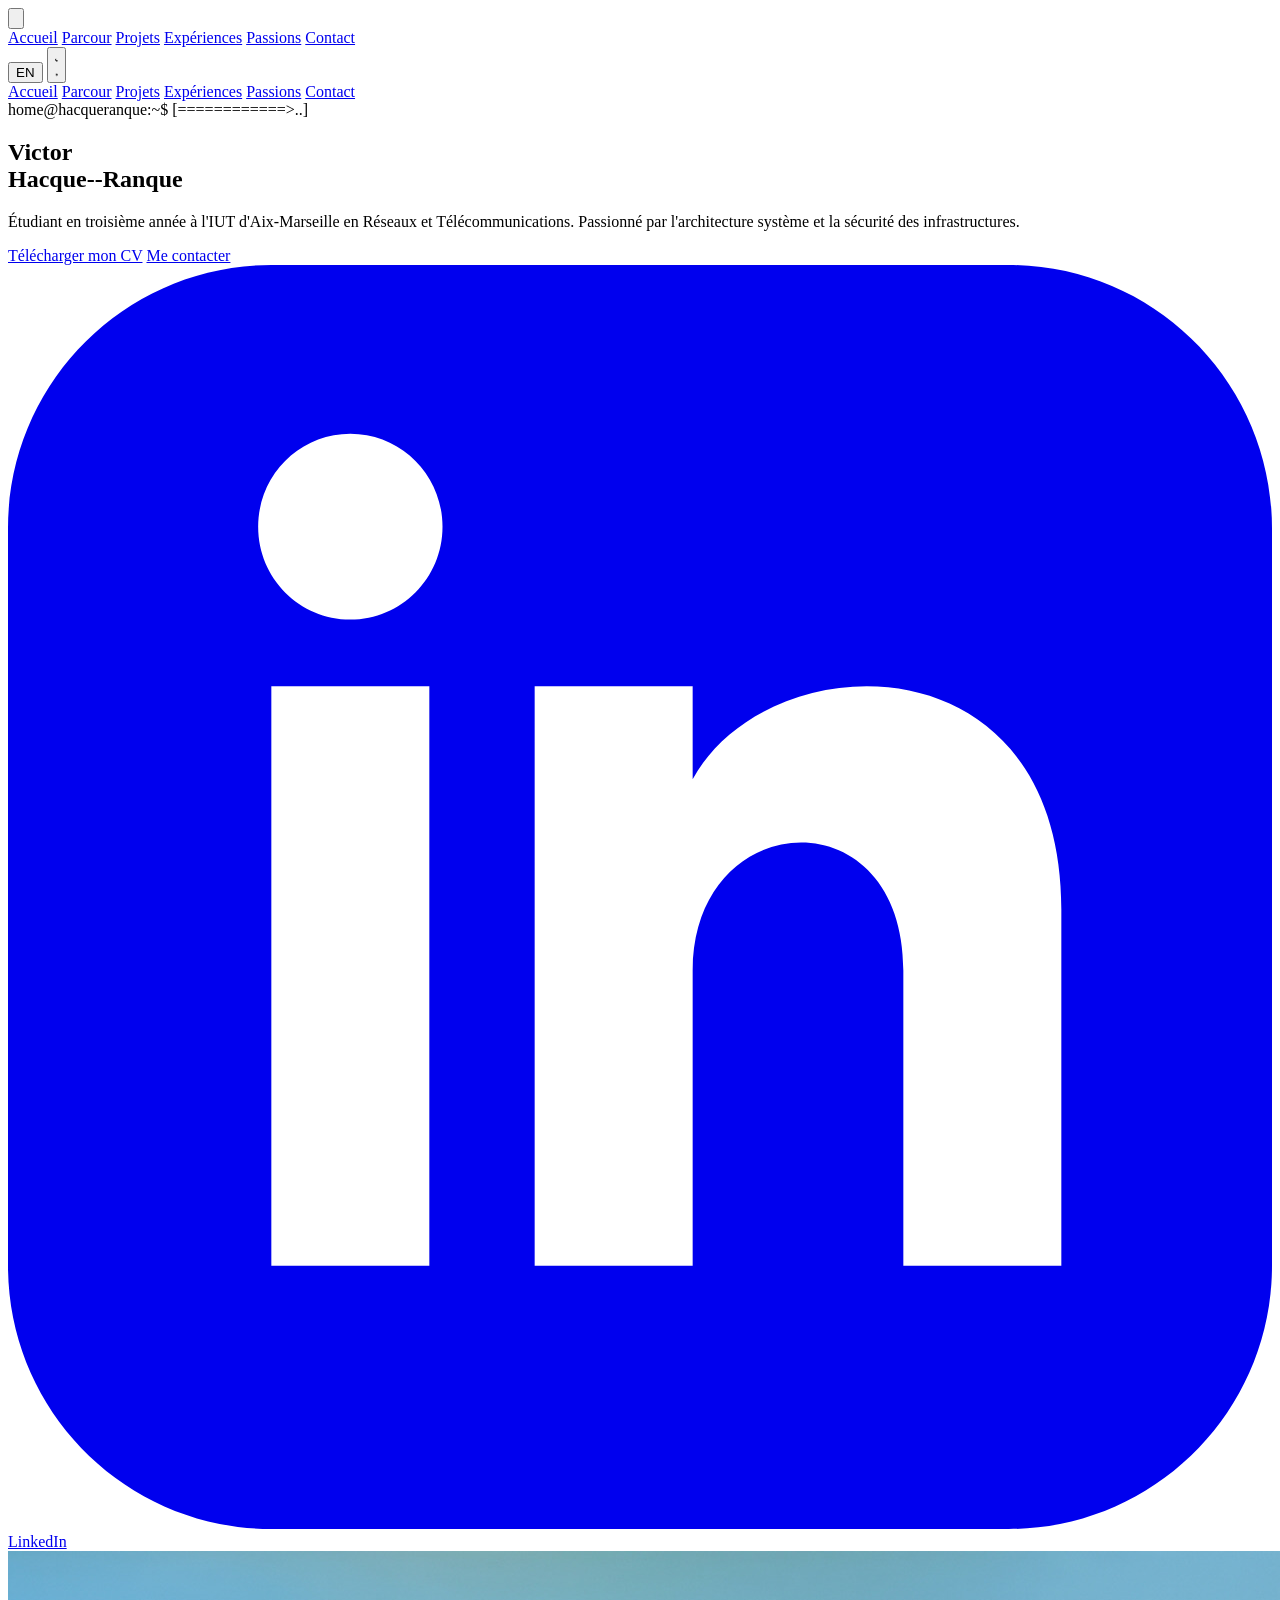
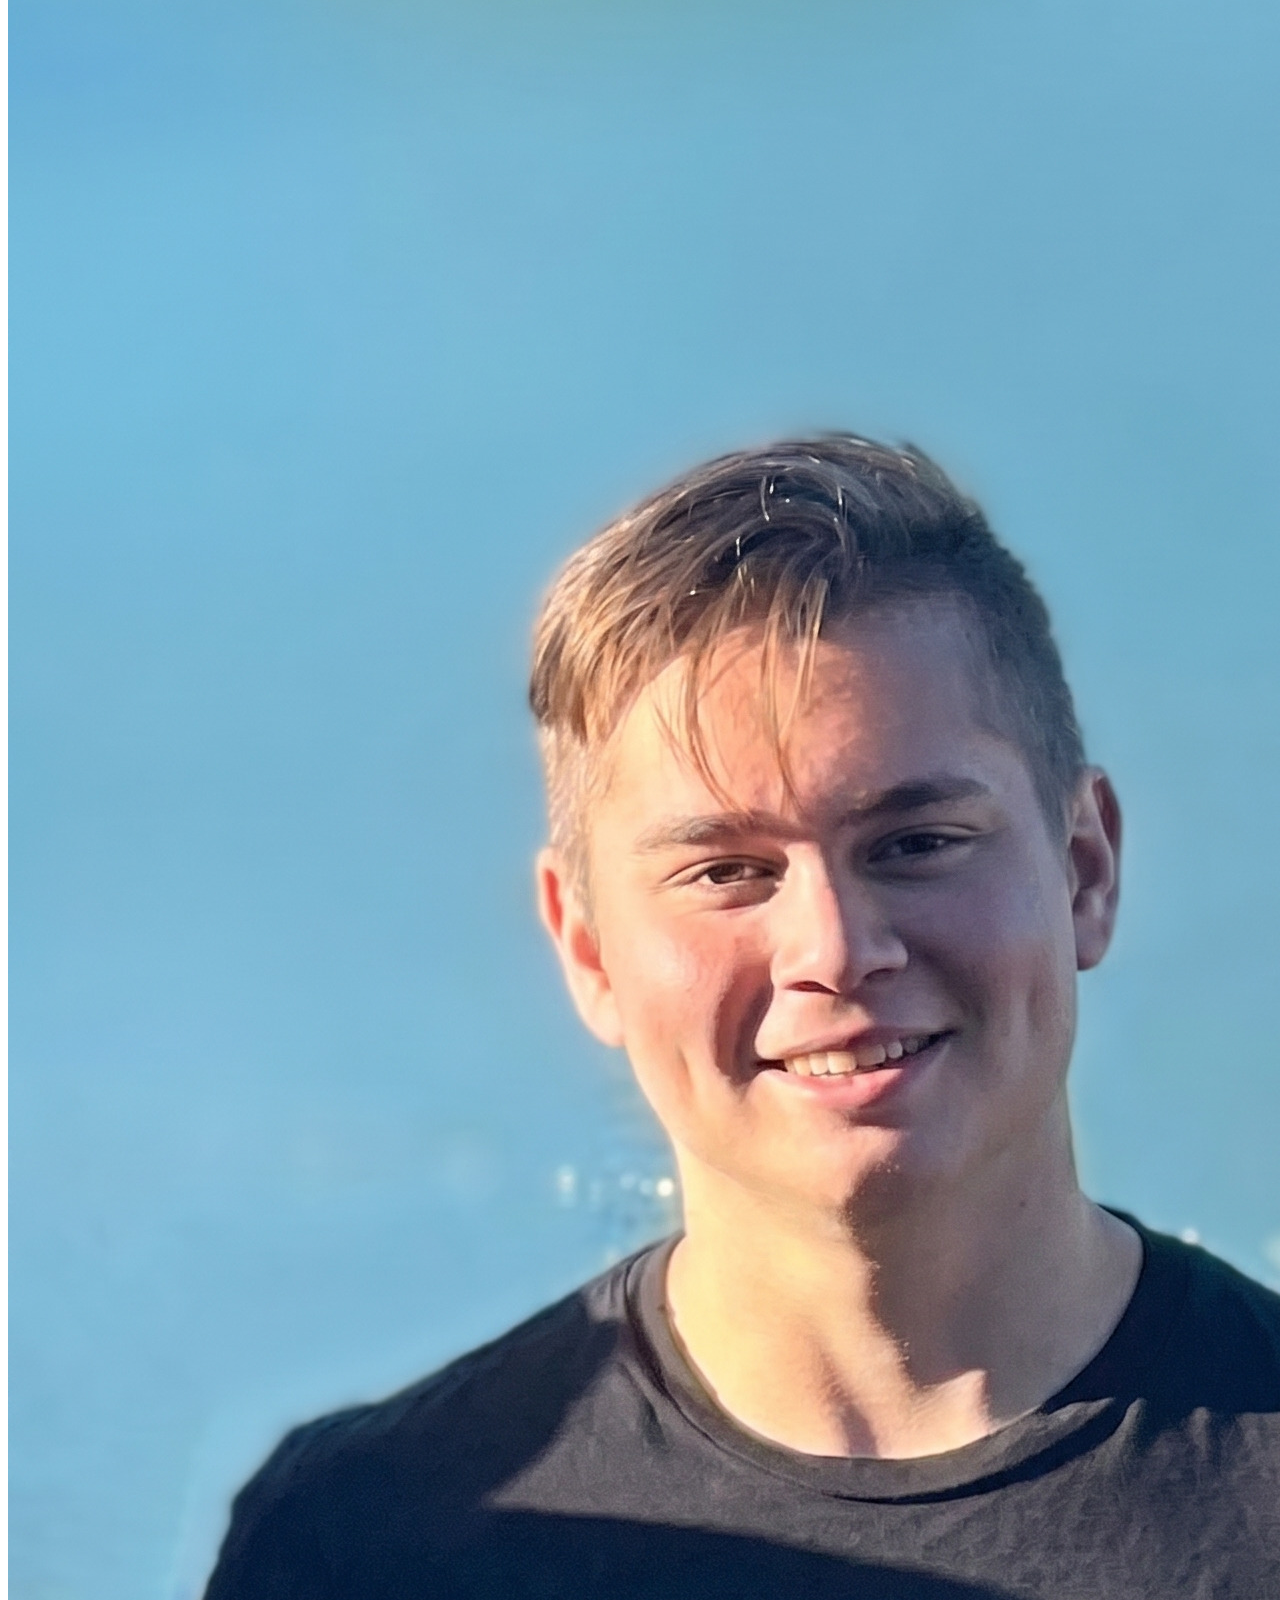
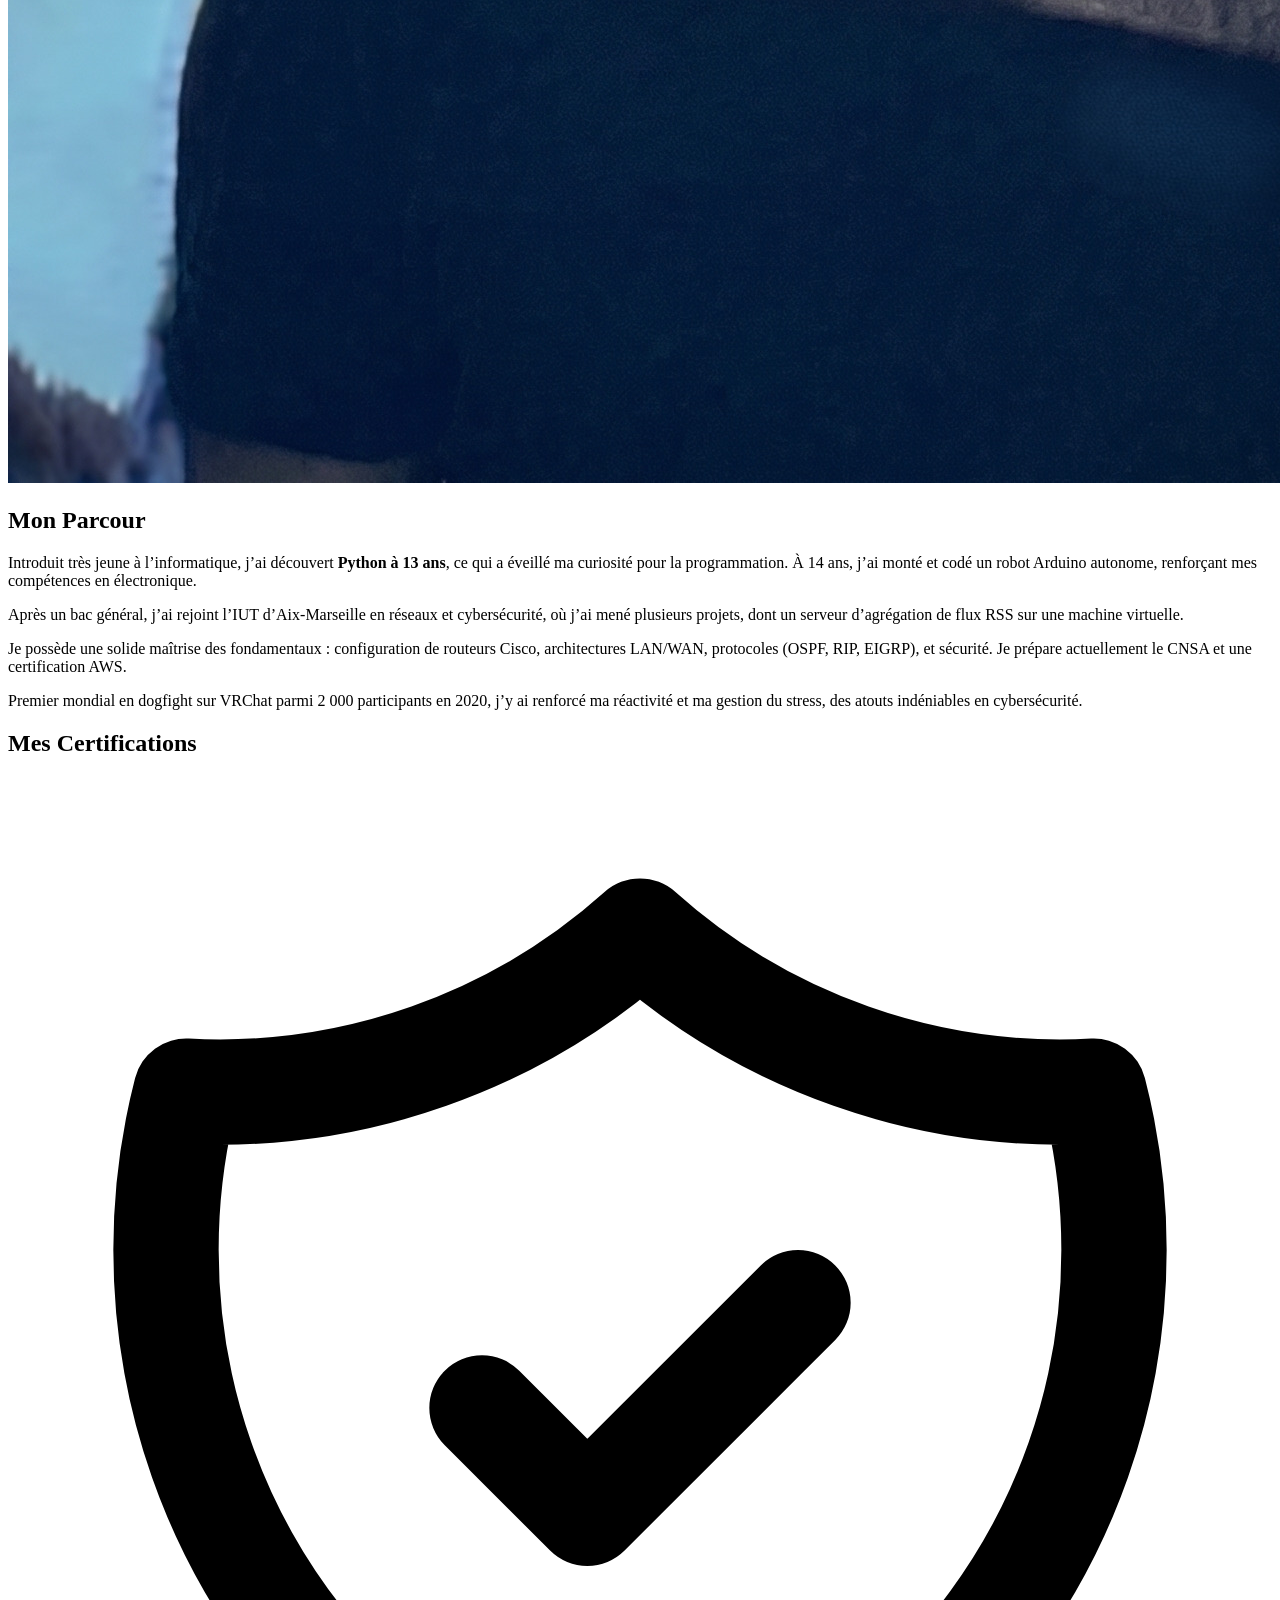
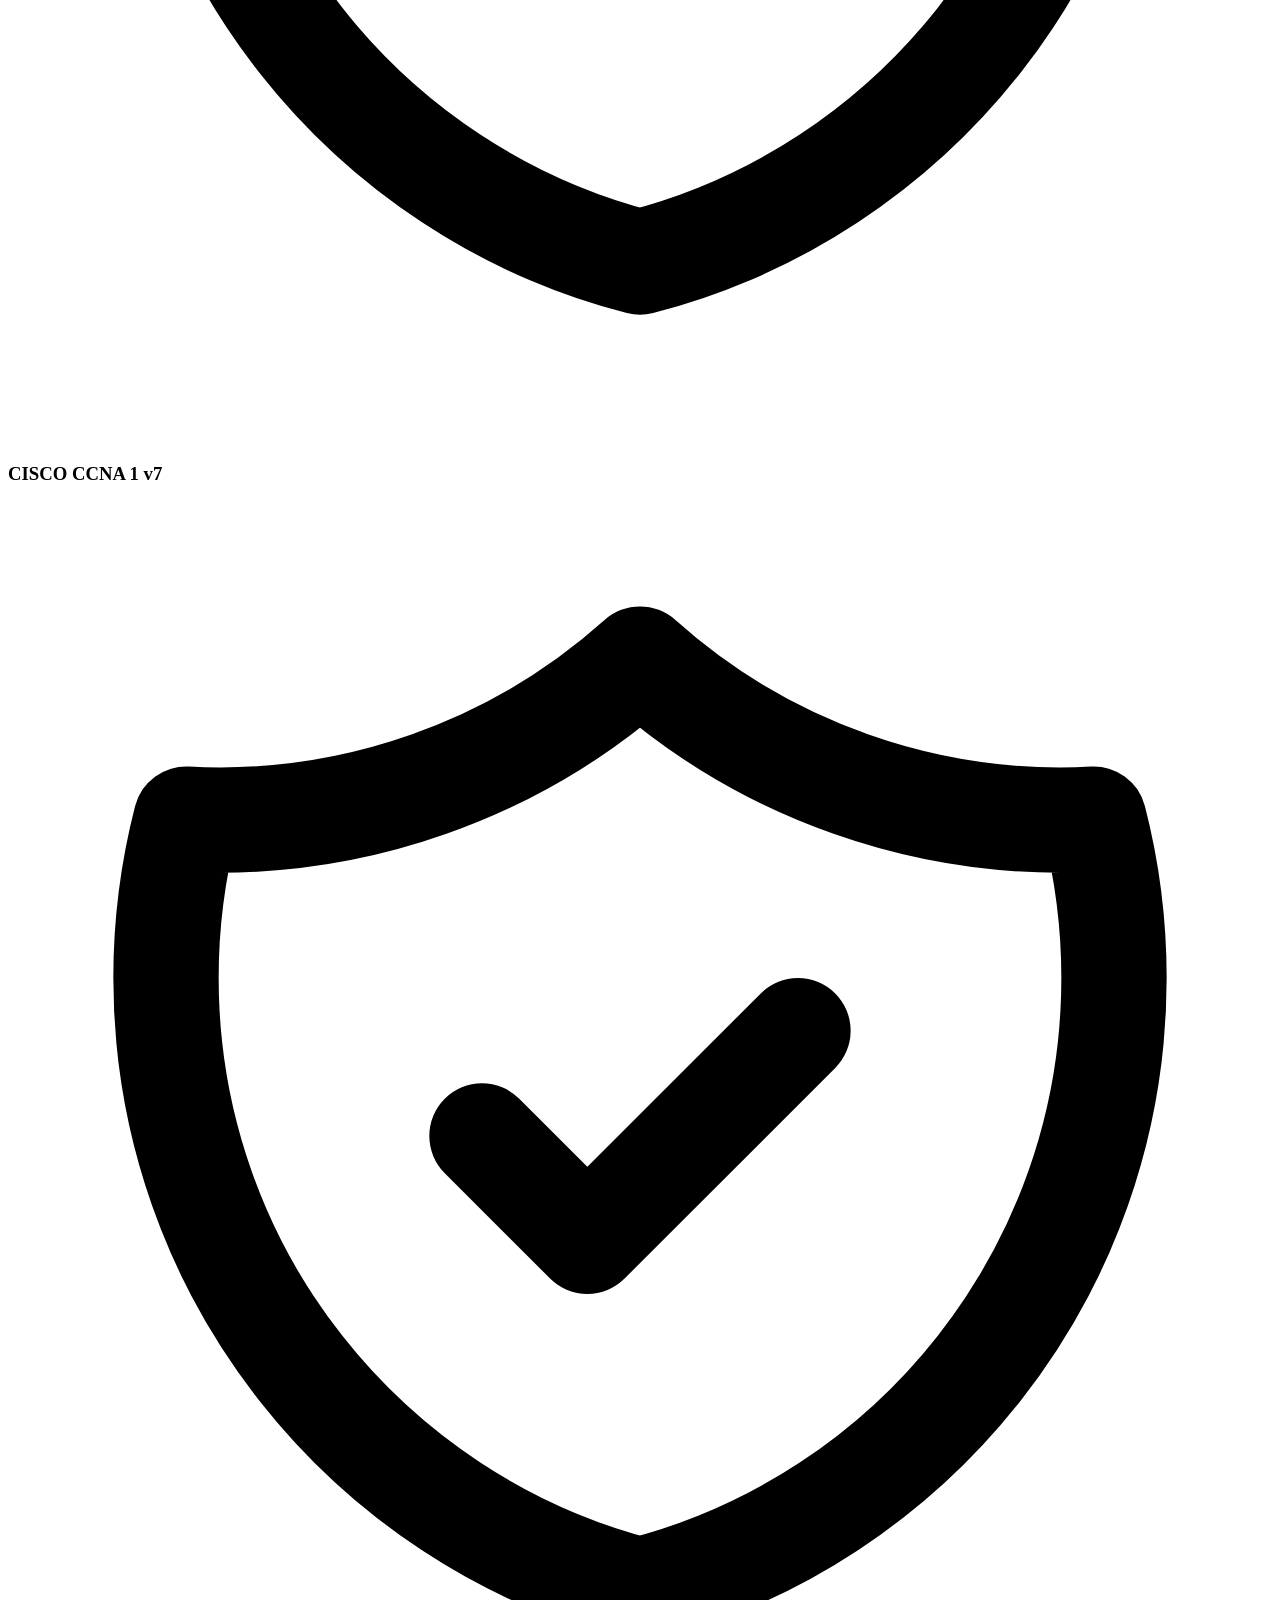
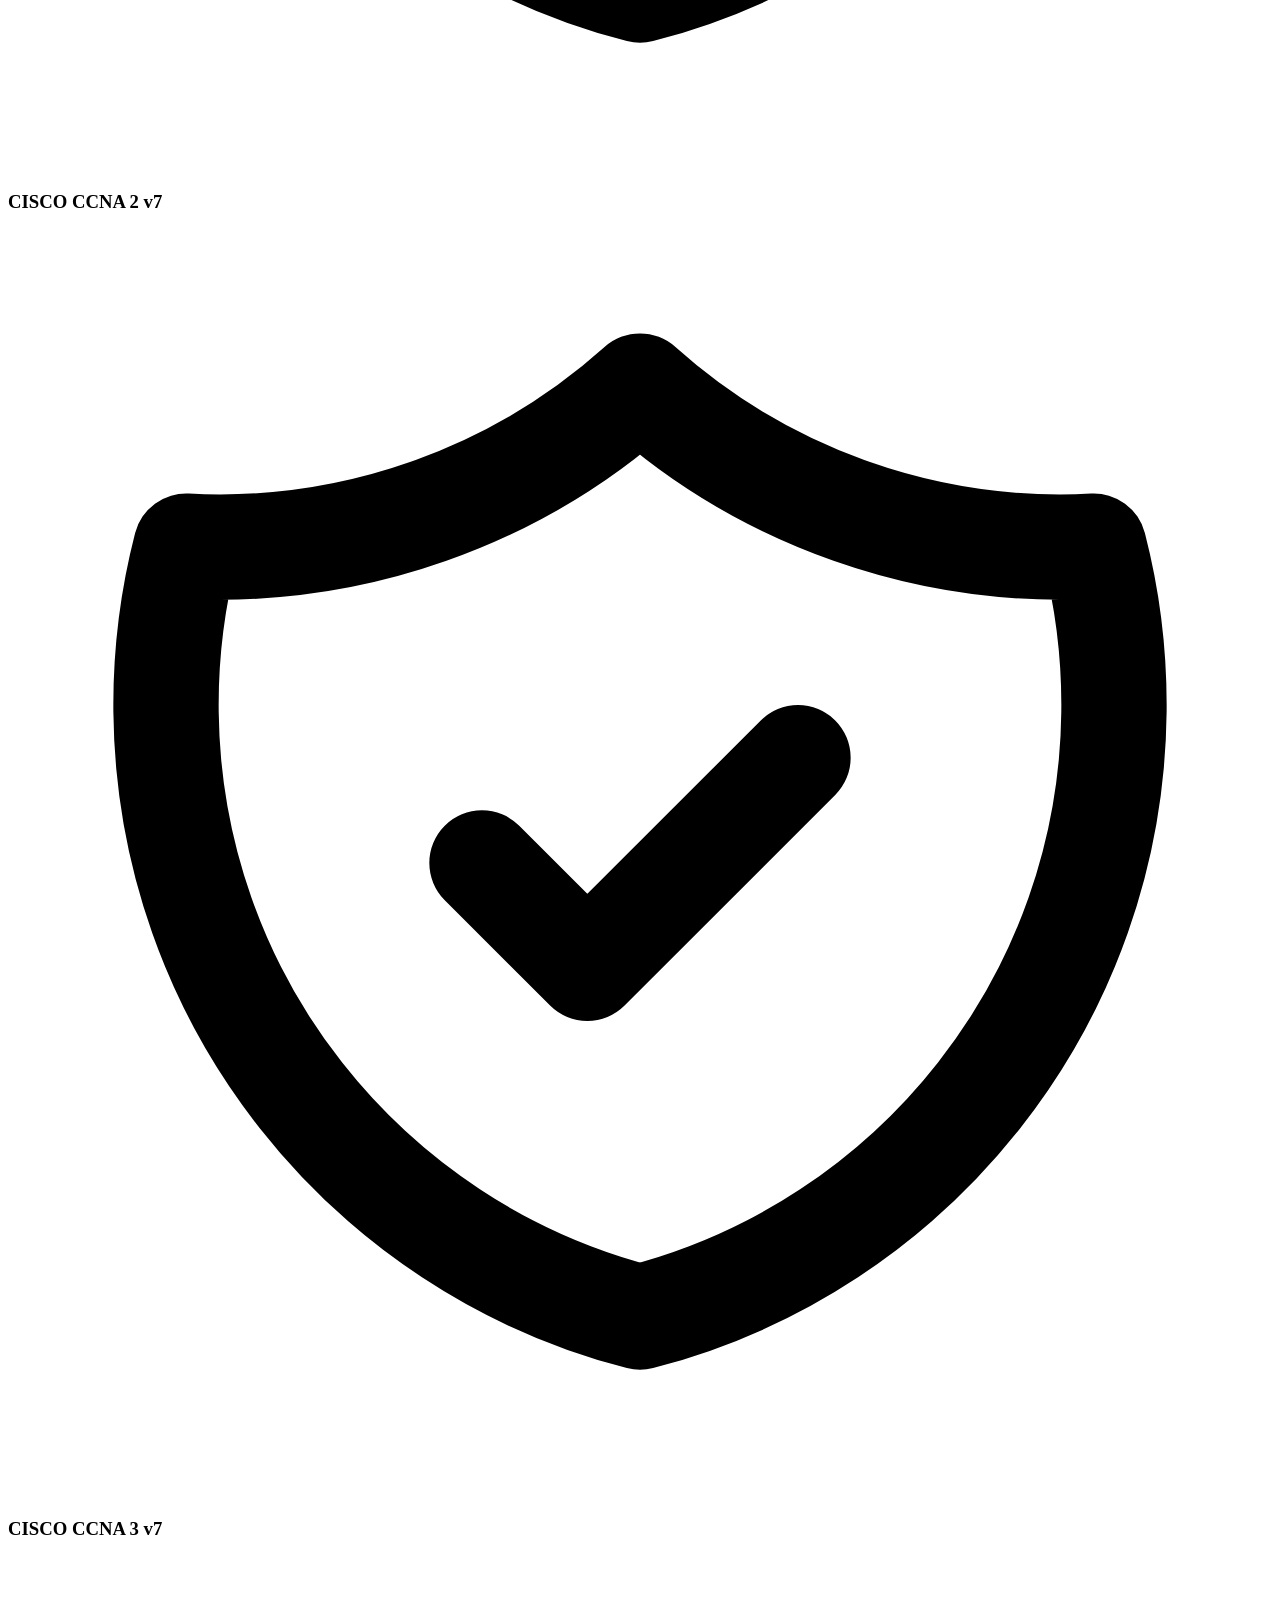
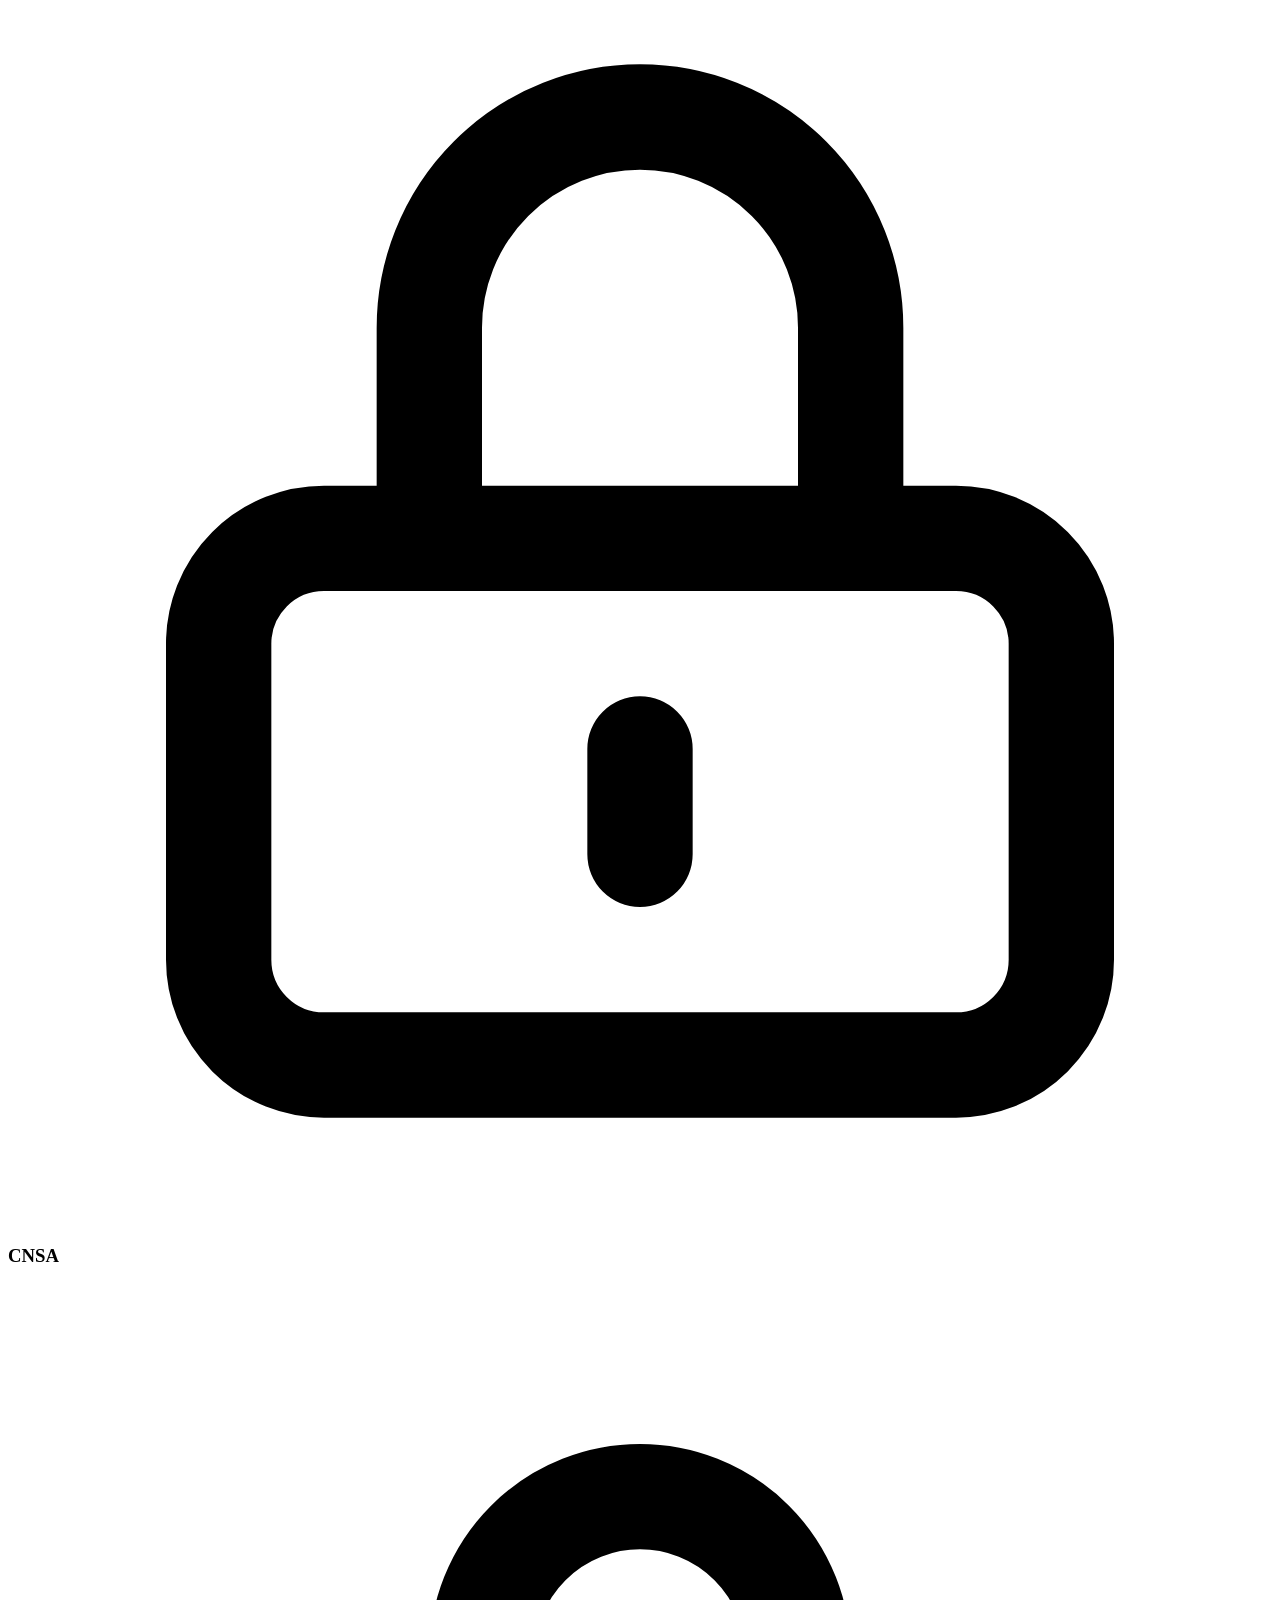
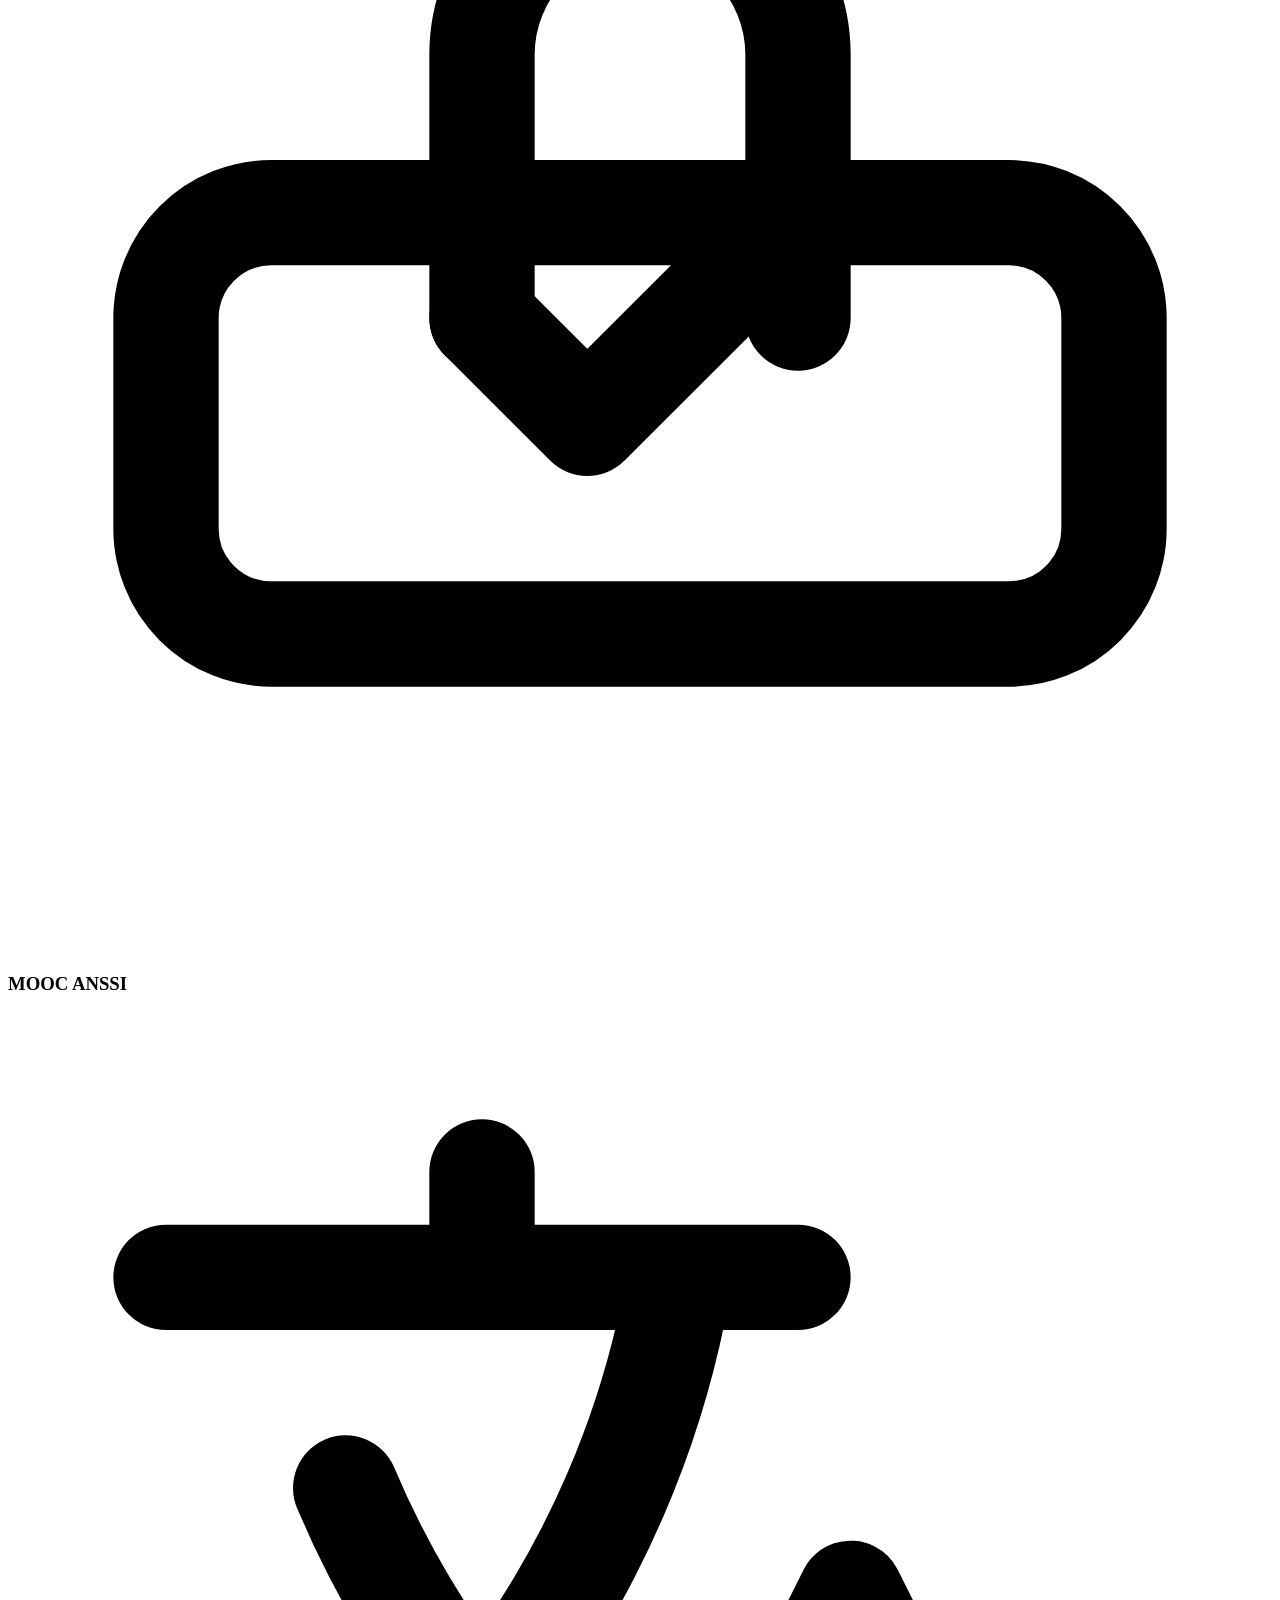
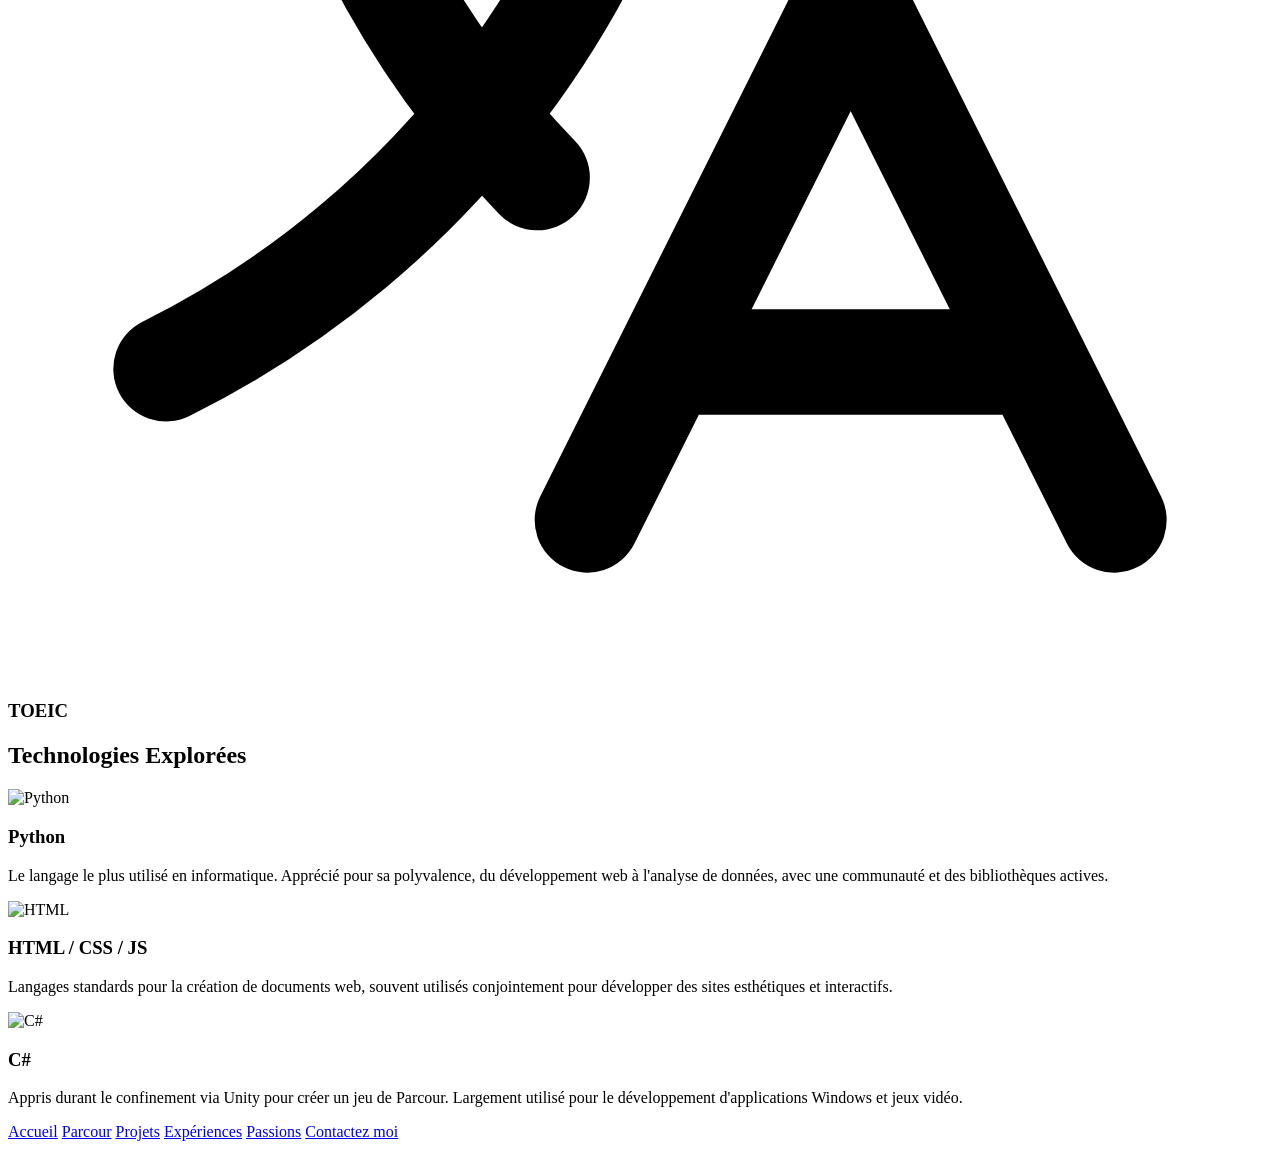
==== index.html @ 722f6f76 "Add files via upload" ====
<!DOCTYPE html>
<html lang="fr" class="dark scroll-smooth">
<head>
    <meta charset="UTF-8">
    <meta name="viewport" content="width=device-width, initial-scale=1.0">
    <title>Accueil | Victor HACQUE--RANQUE</title>
    <script src="https://cdn.tailwindcss.com"></script>
    <script>
        tailwind.config = { darkMode: 'class', theme: { extend: { colors: { brand: { 400: '#60a5fa', 500: '#3b82f6', 600: '#2563eb' } }, animation: { 'fade-in-up': 'fadeInUp 0.8s ease-out forwards' } } } }
    </script>
    <link rel="stylesheet" href="style.css">
</head>
<body class="bg-slate-50 text-slate-900 dark:bg-slate-950 dark:text-slate-50 font-sans antialiased selection:bg-brand-500 selection:text-white transition-colors duration-300 flex flex-col min-h-screen">
    
    <nav class="fixed w-full z-50 bg-white/70 dark:bg-slate-950/70 backdrop-blur-xl border-b border-slate-200 dark:border-slate-800 transition-all duration-300">
        <div class="max-w-7xl mx-auto px-6 h-20 flex justify-between items-center w-full">
            <button id="mobile-menu-btn" class="md:hidden p-2 text-slate-600 dark:text-slate-400 focus:outline-none">
                <svg class="w-6 h-6" fill="none" stroke="currentColor" viewBox="0 0 24 24"><path stroke-linecap="round" stroke-linejoin="round" stroke-width="2" d="M4 6h16M4 12h16M4 18h16"></path></svg>
            </button>
            <div class="hidden md:flex space-x-1">
                <a href="index.html" class="px-4 py-2 rounded-lg bg-brand-50 dark:bg-brand-500/10 text-brand-600 dark:text-brand-400 font-semibold transition-all">Accueil</a>
                <a href="parcour.html" class="px-4 py-2 rounded-lg hover:bg-slate-100 dark:hover:bg-slate-800 font-medium transition-all">Parcour</a>
                <a href="projets.html" class="px-4 py-2 rounded-lg hover:bg-slate-100 dark:hover:bg-slate-800 font-medium transition-all">Projets</a>
                <a href="experiences.html" class="px-4 py-2 rounded-lg hover:bg-slate-100 dark:hover:bg-slate-800 font-medium transition-all">Expériences</a>
                <a href="passions.html" class="px-4 py-2 rounded-lg hover:bg-slate-100 dark:hover:bg-slate-800 font-medium transition-all">Passions</a>
                <a href="contact.html" class="px-4 py-2 rounded-lg hover:bg-slate-100 dark:hover:bg-slate-800 font-medium transition-all">Contact</a>
            </div>
            <div class="flex items-center space-x-3 ml-auto md:ml-0">
                <button id="lang-toggle" class="px-3 py-2.5 rounded-xl bg-slate-100 dark:bg-slate-800 hover:scale-105 transition-transform font-bold text-sm flex items-center">
                    EN
                </button>
                <button id="theme-toggle" class="p-2.5 rounded-xl bg-slate-100 dark:bg-slate-800 hover:scale-105 transition-transform" aria-label="Changer le thème">
                    <svg class="w-5 h-5 dark:hidden" fill="currentColor" viewBox="0 0 20 20"><path d="M17.293 13.293A8 8 0 016.707 2.707a8.001 8.001 0 1010.586 10.586z"></path></svg>
                    <svg class="w-5 h-5 hidden dark:block" fill="currentColor" viewBox="0 0 20 20"><path fill-rule="evenodd" d="M10 2a1 1 0 011 1v1a1 1 0 11-2 0V3a1 1 0 011-1zm4 8a4 4 0 11-8 0 4 4 0 018 0zm-.464 4.95l.707.707a1 1 0 001.414-1.414l-.707-.707a1 1 0 00-1.414 1.414zm2.12-10.607a1 1 0 010 1.414l-.706.707a1 1 0 11-1.414-1.414l.707-.707a1 1 0 011.414 0zM17 11a1 1 0 100-2h-1a1 1 0 100 2h1zm-7 4a1 1 0 011 1v1a1 1 0 11-2 0v-1a1 1 0 011-1zM5.05 6.464A1 1 0 106.465 5.05l-.708-.707a1 1 0 00-1.414 1.414l.707.707zm1.414 8.486l-.707.707a1 1 0 01-1.414-1.414l.707-.707a1 1 0 011.414 1.414zM4 11a1 1 0 100-2H3a1 1 0 000 2h1z" clip-rule="evenodd"></path></svg>
                </button>
            </div>
        </div>
        <div id="mobile-menu" class="hidden md:hidden absolute top-20 left-0 w-full bg-white/95 dark:bg-slate-950/95 backdrop-blur-xl border-b border-slate-200 dark:border-slate-800 shadow-xl">
            <div class="flex flex-col items-center py-6 space-y-4">
                <a href="index.html" class="px-4 py-2 rounded-lg bg-brand-50 dark:bg-brand-500/10 text-brand-600 dark:text-brand-400 font-semibold transition-all w-3/4 text-center">Accueil</a>
                <a href="parcour.html" class="px-4 py-2 rounded-lg hover:bg-slate-100 dark:hover:bg-slate-800 font-medium transition-all w-3/4 text-center">Parcour</a>
                <a href="projets.html" class="px-4 py-2 rounded-lg hover:bg-slate-100 dark:hover:bg-slate-800 font-medium transition-all w-3/4 text-center">Projets</a>
                <a href="experiences.html" class="px-4 py-2 rounded-lg hover:bg-slate-100 dark:hover:bg-slate-800 font-medium transition-all w-3/4 text-center">Expériences</a>
                <a href="passions.html" class="px-4 py-2 rounded-lg hover:bg-slate-100 dark:hover:bg-slate-800 font-medium transition-all w-3/4 text-center">Passions</a>
                <a href="contact.html" class="px-4 py-2 rounded-lg hover:bg-slate-100 dark:hover:bg-slate-800 font-medium transition-all w-3/4 text-center">Contact</a>
            </div>
        </div>
    </nav>

    <main class="flex-grow pt-32 pb-24 px-6 max-w-7xl mx-auto w-full opacity-0 animate-fade-in-up">
        <section class="grid grid-cols-1 lg:grid-cols-2 gap-16 items-center mb-32">
            <div class="space-y-8">
                <div id="ascii-loader" class="font-mono text-brand-500 font-bold tracking-widest text-lg h-8"></div>
                <h1 class="text-5xl lg:text-7xl font-extrabold tracking-tight leading-tight">
                    Victor <br>
                    <span class="text-transparent bg-clip-text bg-gradient-to-r from-brand-400 to-brand-600">Hacque--Ranque</span>
                </h1>
                <p class="text-xl text-slate-600 dark:text-slate-400 leading-relaxed max-w-lg">
                    Étudiant en troisième année à l'IUT d'Aix-Marseille en Réseaux et Télécommunications. 
                    Passionné par l'architecture système et la sécurité des infrastructures.
                </p>
                <div class="flex flex-wrap gap-4 pt-4">
                    <a href="documents/CV_HACQUE-RANQUE_Victor.pdf" download class="px-8 py-4 rounded-xl bg-brand-600 hover:bg-brand-500 text-white font-bold transition-all shadow-lg shadow-brand-500/30 hover:-translate-y-1">Télécharger mon CV</a>
                    <a href="contact.html" class="px-8 py-4 rounded-xl border-2 border-slate-200 dark:border-slate-800 hover:border-brand-500 dark:hover:border-brand-500 font-bold transition-all hover:-translate-y-1">Me contacter</a>
                    <a href="https://www.linkedin.com/in/victor-hacque-ranque/" target="_blank" class="px-8 py-4 rounded-xl border-2 border-brand-500 bg-brand-50 dark:bg-brand-500/10 text-brand-600 dark:text-brand-400 font-bold transition-all hover:-translate-y-1 flex items-center">
    <svg class="w-5 h-5 mr-2" fill="currentColor" viewBox="0 0 24 24"><path d="M19 0h-14c-2.761 0-5 2.239-5 5v14c0 2.761 2.239 5 5 5h14c2.762 0 5-2.239 5-5v-14c0-2.761-2.238-5-5-5zm-11 19h-3v-11h3v11zm-1.5-12.268c-.966 0-1.75-.79-1.75-1.764s.784-1.764 1.75-1.764 1.75.79 1.75 1.764-.783 1.764-1.75 1.764zm13.5 12.268h-3v-5.604c0-3.368-4-3.113-4 0v5.604h-3v-11h3v1.765c1.396-2.586 7-2.777 7 2.476v6.759z"/></svg>
    LinkedIn
</a>
                </div>
            </div>
            <div class="relative group perspective">
                <div class="absolute inset-0 bg-gradient-to-tr from-brand-500 to-purple-500 rounded-3xl blur-2xl opacity-20 group-hover:opacity-40 transition-opacity duration-500"></div>
                <img src="img/avatar.jpg" alt="Victor Hacque-Ranque" class="relative rounded-3xl object-cover w-full aspect-square shadow-2xl border border-white/10 transform transition-transform duration-700 group-hover:rotate-y-6 group-hover:-rotate-x-6" onerror="this.src='https://images.unsplash.com/photo-1555949963-aa79dcee981c?auto=format&fit=crop&q=80&w=1000'">
            </div>
        </section>

        <section class="mb-32">
            <h2 class="text-3xl font-bold mb-12">Mon Parcour</h2>
            <div class="prose prose-lg dark:prose-invert max-w-none grid grid-cols-1 md:grid-cols-2 gap-x-16 gap-y-8">
                <div class="p-8 rounded-3xl bg-white dark:bg-slate-900 border border-slate-200 dark:border-slate-800 shadow-sm hover:shadow-xl transition-shadow">
                    <p class="mb-4">Introduit très jeune à l’informatique, j’ai découvert <strong>Python à 13 ans</strong>, ce qui 
                        a éveillé ma curiosité pour la programmation. À 14 ans, j’ai monté et codé un robot Arduino autonome, 
                        renforçant mes compétences en électronique.</p>
                    <p>Après un bac général, j’ai rejoint l’IUT d’Aix-Marseille en réseaux et cybersécurité, où j’ai mené 
                        plusieurs projets, dont un serveur d’agrégation de flux RSS sur une machine virtuelle.</p>
                </div>
                <div class="p-8 rounded-3xl bg-white dark:bg-slate-900 border border-slate-200 dark:border-slate-800 shadow-sm hover:shadow-xl transition-shadow">
                    <p class="mb-4">Je possède une solide maîtrise des fondamentaux : configuration de routeurs Cisco, 
                        architectures LAN/WAN, protocoles (OSPF, RIP, EIGRP), et sécurité. Je prépare actuellement 
                        le CNSA et une certification AWS.</p>
                    <p>Premier mondial en dogfight sur VRChat parmi 2 000 participants en 2020, j’y ai renforcé ma 
                        réactivité et ma gestion du stress, des atouts indéniables en cybersécurité.</p>
                </div>
            </div>
        </section>

        <section class="mb-32">
            <h2 class="text-3xl font-bold mb-12">Mes Certifications</h2>
            <div class="grid grid-cols-2 md:grid-cols-3 lg:grid-cols-4 gap-6">
                <div class="group p-6 rounded-3xl bg-white dark:bg-slate-900 border border-slate-200 dark:border-slate-800 shadow-sm hover:shadow-xl hover:border-brand-500/50 transition-all text-center flex flex-col items-center justify-center">
                    <div class="w-14 h-14 rounded-full bg-blue-50 dark:bg-blue-900/20 text-blue-600 flex items-center justify-center mb-4 group-hover:scale-110 transition-transform">
                        <svg class="w-7 h-7" fill="none" stroke="currentColor" viewBox="0 0 24 24"><path stroke-linecap="round" stroke-linejoin="round" stroke-width="2" d="M9 12l2 2 4-4m5.618-4.016A11.955 11.955 0 0112 2.944a11.955 11.955 0 01-8.618 3.04A12.02 12.02 0 003 9c0 5.591 3.824 10.29 9 11.622 5.176-1.332 9-6.03 9-11.622 0-1.042-.133-2.052-.382-3.016z"></path></svg>
                    </div>
                    <h3 class="font-bold text-slate-900 dark:text-white">CISCO CCNA 1 v7</h3>
                </div>

                <div class="group p-6 rounded-3xl bg-white dark:bg-slate-900 border border-slate-200 dark:border-slate-800 shadow-sm hover:shadow-xl hover:border-brand-500/50 transition-all text-center flex flex-col items-center justify-center">
                    <div class="w-14 h-14 rounded-full bg-blue-50 dark:bg-blue-900/20 text-blue-600 flex items-center justify-center mb-4 group-hover:scale-110 transition-transform">
                        <svg class="w-7 h-7" fill="none" stroke="currentColor" viewBox="0 0 24 24"><path stroke-linecap="round" stroke-linejoin="round" stroke-width="2" d="M9 12l2 2 4-4m5.618-4.016A11.955 11.955 0 0112 2.944a11.955 11.955 0 01-8.618 3.04A12.02 12.02 0 003 9c0 5.591 3.824 10.29 9 11.622 5.176-1.332 9-6.03 9-11.622 0-1.042-.133-2.052-.382-3.016z"></path></svg>
                    </div>
                    <h3 class="font-bold text-slate-900 dark:text-white">CISCO CCNA 2 v7</h3>
                </div>

                <div class="group p-6 rounded-3xl bg-white dark:bg-slate-900 border border-slate-200 dark:border-slate-800 shadow-sm hover:shadow-xl hover:border-brand-500/50 transition-all text-center flex flex-col items-center justify-center">
                    <div class="w-14 h-14 rounded-full bg-blue-50 dark:bg-blue-900/20 text-blue-600 flex items-center justify-center mb-4 group-hover:scale-110 transition-transform">
                        <svg class="w-7 h-7" fill="none" stroke="currentColor" viewBox="0 0 24 24"><path stroke-linecap="round" stroke-linejoin="round" stroke-width="2" d="M9 12l2 2 4-4m5.618-4.016A11.955 11.955 0 0112 2.944a11.955 11.955 0 01-8.618 3.04A12.02 12.02 0 003 9c0 5.591 3.824 10.29 9 11.622 5.176-1.332 9-6.03 9-11.622 0-1.042-.133-2.052-.382-3.016z"></path></svg>
                    </div>
                    <h3 class="font-bold text-slate-900 dark:text-white">CISCO CCNA 3 v7</h3>
                </div>

                <div class="group p-6 rounded-3xl bg-white dark:bg-slate-900 border border-slate-200 dark:border-slate-800 shadow-sm hover:shadow-xl hover:border-indigo-500/50 transition-all text-center flex flex-col items-center justify-center">
                    <div class="w-14 h-14 rounded-full bg-indigo-50 dark:bg-indigo-900/20 text-indigo-600 flex items-center justify-center mb-4 group-hover:scale-110 transition-transform">
                        <svg class="w-7 h-7" fill="none" stroke="currentColor" viewBox="0 0 24 24"><path stroke-linecap="round" stroke-linejoin="round" stroke-width="2" d="M12 15v2m-6 4h12a2 2 0 002-2v-6a2 2 0 00-2-2H6a2 2 0 00-2 2v6a2 2 0 002 2zm10-10V7a4 4 0 00-8 0v4h8z"></path></svg>
                    </div>
                    <h3 class="font-bold text-slate-900 dark:text-white">CNSA</h3>
                </div>

                <div class="group p-6 rounded-3xl bg-white dark:bg-slate-900 border border-slate-200 dark:border-slate-800 shadow-sm hover:shadow-xl hover:border-emerald-500/50 transition-all text-center flex flex-col items-center justify-center">
                    <div class="w-14 h-14 rounded-full bg-emerald-50 dark:bg-emerald-900/20 text-emerald-600 flex items-center justify-center mb-4 group-hover:scale-110 transition-transform">
                        <svg class="w-7 h-7" fill="none" stroke="currentColor" viewBox="0 0 24 24"><path stroke-linecap="round" stroke-linejoin="round" stroke-width="2" d="M9 12l2 2 4-4H5a2 2 0 00-2 2v4a2 2 0 002 2h14a2 2 0 002-2v-4a2 2 0 00-2-2h-4l-4 4z"></path><path stroke-linecap="round" stroke-linejoin="round" stroke-width="2" d="M15 12V7a3 3 0 10-6 0v5"></path></svg>
                    </div>
                    <h3 class="font-bold text-slate-900 dark:text-white">MOOC ANSSI</h3>
                </div>

                <div class="group p-6 rounded-3xl bg-white dark:bg-slate-900 border border-slate-200 dark:border-slate-800 shadow-sm hover:shadow-xl hover:border-purple-500/50 transition-all text-center flex flex-col items-center justify-center">
                    <div class="w-14 h-14 rounded-full bg-purple-50 dark:bg-purple-900/20 text-purple-600 flex items-center justify-center mb-4 group-hover:scale-110 transition-transform">
                        <svg class="w-7 h-7" fill="none" stroke="currentColor" viewBox="0 0 24 24"><path stroke-linecap="round" stroke-linejoin="round" stroke-width="2" d="M3 5h12M9 3v2m1.048 9.5A18.022 18.022 0 016.412 9m6.088 9h7M11 21l5-10 5 10M12.751 5C11.783 10.77 8.07 15.61 3 18.129"></path></svg>
                    </div>
                    <h3 class="font-bold text-slate-900 dark:text-white">TOEIC</h3>
                </div>
            </div>
        </section>

        <section>
            <h2 class="text-3xl font-bold mb-12">Technologies Explorées</h2>
            <div class="grid grid-cols-1 md:grid-cols-3 gap-8">
                
                <div class="group p-8 rounded-3xl bg-white dark:bg-slate-900 border border-slate-200 dark:border-slate-800 shadow-sm hover:shadow-xl hover:border-brand-500/50 transition-all cursor-pointer">
                    <div class="w-20 h-20 rounded-2xl bg-slate-100 dark:bg-slate-800 flex items-center justify-center mb-6 group-hover:scale-110 transition-transform mx-auto">
                        <img src="https://cdn.jsdelivr.net/gh/devicons/devicon@latest/icons/python/python-original.svg" alt="Python" class="h-12 w-12 object-contain">
                    </div>
                    <h3 class="text-xl font-bold mb-4 text-center">Python</h3>
                    <p class="text-slate-600 dark:text-slate-400 text-sm leading-relaxed text-center">
                        Le langage le plus utilisé en informatique. Apprécié pour sa polyvalence, du développement 
                        web à l'analyse de données, avec une communauté et des bibliothèques actives.
                    </p>
                </div>

                <div class="group p-8 rounded-3xl bg-white dark:bg-slate-900 border border-slate-200 dark:border-slate-800 shadow-sm hover:shadow-xl hover:border-orange-500/50 transition-all cursor-pointer">
                    <div class="w-20 h-20 rounded-2xl bg-slate-100 dark:bg-slate-800 flex items-center justify-center mb-6 group-hover:scale-110 transition-transform mx-auto">
                        <img src="https://cdn.jsdelivr.net/gh/devicons/devicon@latest/icons/html5/html5-original.svg" alt="HTML" class="h-12 w-12 object-contain">
                    </div>
                    <h3 class="text-xl font-bold mb-4 text-center">HTML / CSS / JS</h3>
                    <p class="text-slate-600 dark:text-slate-400 text-sm leading-relaxed text-center">
                        Langages standards pour la création de documents web, souvent utilisés conjointement 
                        pour développer des sites esthétiques et interactifs.
                    </p>
                </div>

                <div class="group p-8 rounded-3xl bg-white dark:bg-slate-900 border border-slate-200 dark:border-slate-800 shadow-sm hover:shadow-xl hover:border-purple-500/50 transition-all cursor-pointer">
                    <div class="w-20 h-20 rounded-2xl bg-slate-100 dark:bg-slate-800 flex items-center justify-center mb-6 group-hover:scale-110 transition-transform mx-auto">
                        <img src="https://cdn.jsdelivr.net/gh/devicons/devicon@latest/icons/csharp/csharp-original.svg" alt="C#" class="h-12 w-12 object-contain">
                    </div>
                    <h3 class="text-xl font-bold mb-4 text-center">C#</h3>
                    <p class="text-slate-600 dark:text-slate-400 text-sm leading-relaxed text-center">
                        Appris durant le confinement via Unity pour créer un jeu de Parcour. 
                        Largement utilisé pour le développement d'applications Windows et jeux vidéo.
                    </p>
                </div>

            </div>
        </section>
    </main>

    <footer class="mt-auto w-full border-t border-slate-200 dark:border-slate-800 bg-white/50 dark:bg-slate-900/50 backdrop-blur-md py-8">
        <div class="max-w-7xl mx-auto px-4 flex justify-center space-x-6 md:space-x-8">
            <a href="index.html" class="text-xs md:text-sm font-medium text-slate-600 dark:text-slate-400 hover:text-brand-500 transition-colors">Accueil</a>
            <a href="parcour.html" class="text-xs md:text-sm font-medium text-slate-600 dark:text-slate-400 hover:text-brand-500 transition-colors">Parcour</a>
            <a href="projets.html" class="text-xs md:text-sm font-medium text-slate-600 dark:text-slate-400 hover:text-brand-500 transition-colors">Projets</a>
            <a href="experiences.html" class="text-xs md:text-sm font-medium text-slate-600 dark:text-slate-400 hover:text-brand-500 transition-colors">Expériences</a>
            <a href="passions.html" class="text-xs md:text-sm font-medium text-slate-600 dark:text-slate-400 hover:text-brand-500 transition-colors">Passions</a>
            <a href="contact.html" class="text-xs md:text-sm font-medium text-slate-600 dark:text-slate-400 hover:text-brand-500 transition-colors">Contactez moi</a>
        </div>
    </footer>
    <script src="script.js"></script>
</body>
</html>
---- style.css ----
@keyframes fadeInUp {
    from { opacity: 0; transform: translateY(30px); }
    to { opacity: 1; transform: translateY(0); }
}

::-webkit-scrollbar {
    width: 10px;
}

::-webkit-scrollbar-track {
    background: transparent;
}

::-webkit-scrollbar-thumb {
    background: #cbd5e1;
    border-radius: 5px;
}

.dark ::-webkit-scrollbar-thumb {
    background: #334155;
}

.perspective {
    perspective: 1000px;
}

.carousel-indicators span {
    width: 8px;
    height: 8px;
    border-radius: 50%;
    background-color: rgba(255, 255, 255, 0.4);
    cursor: pointer;
    transition: all 0.3s;
}

.carousel-indicators span.active {
    background-color: white;
    transform: scale(1.3);
}
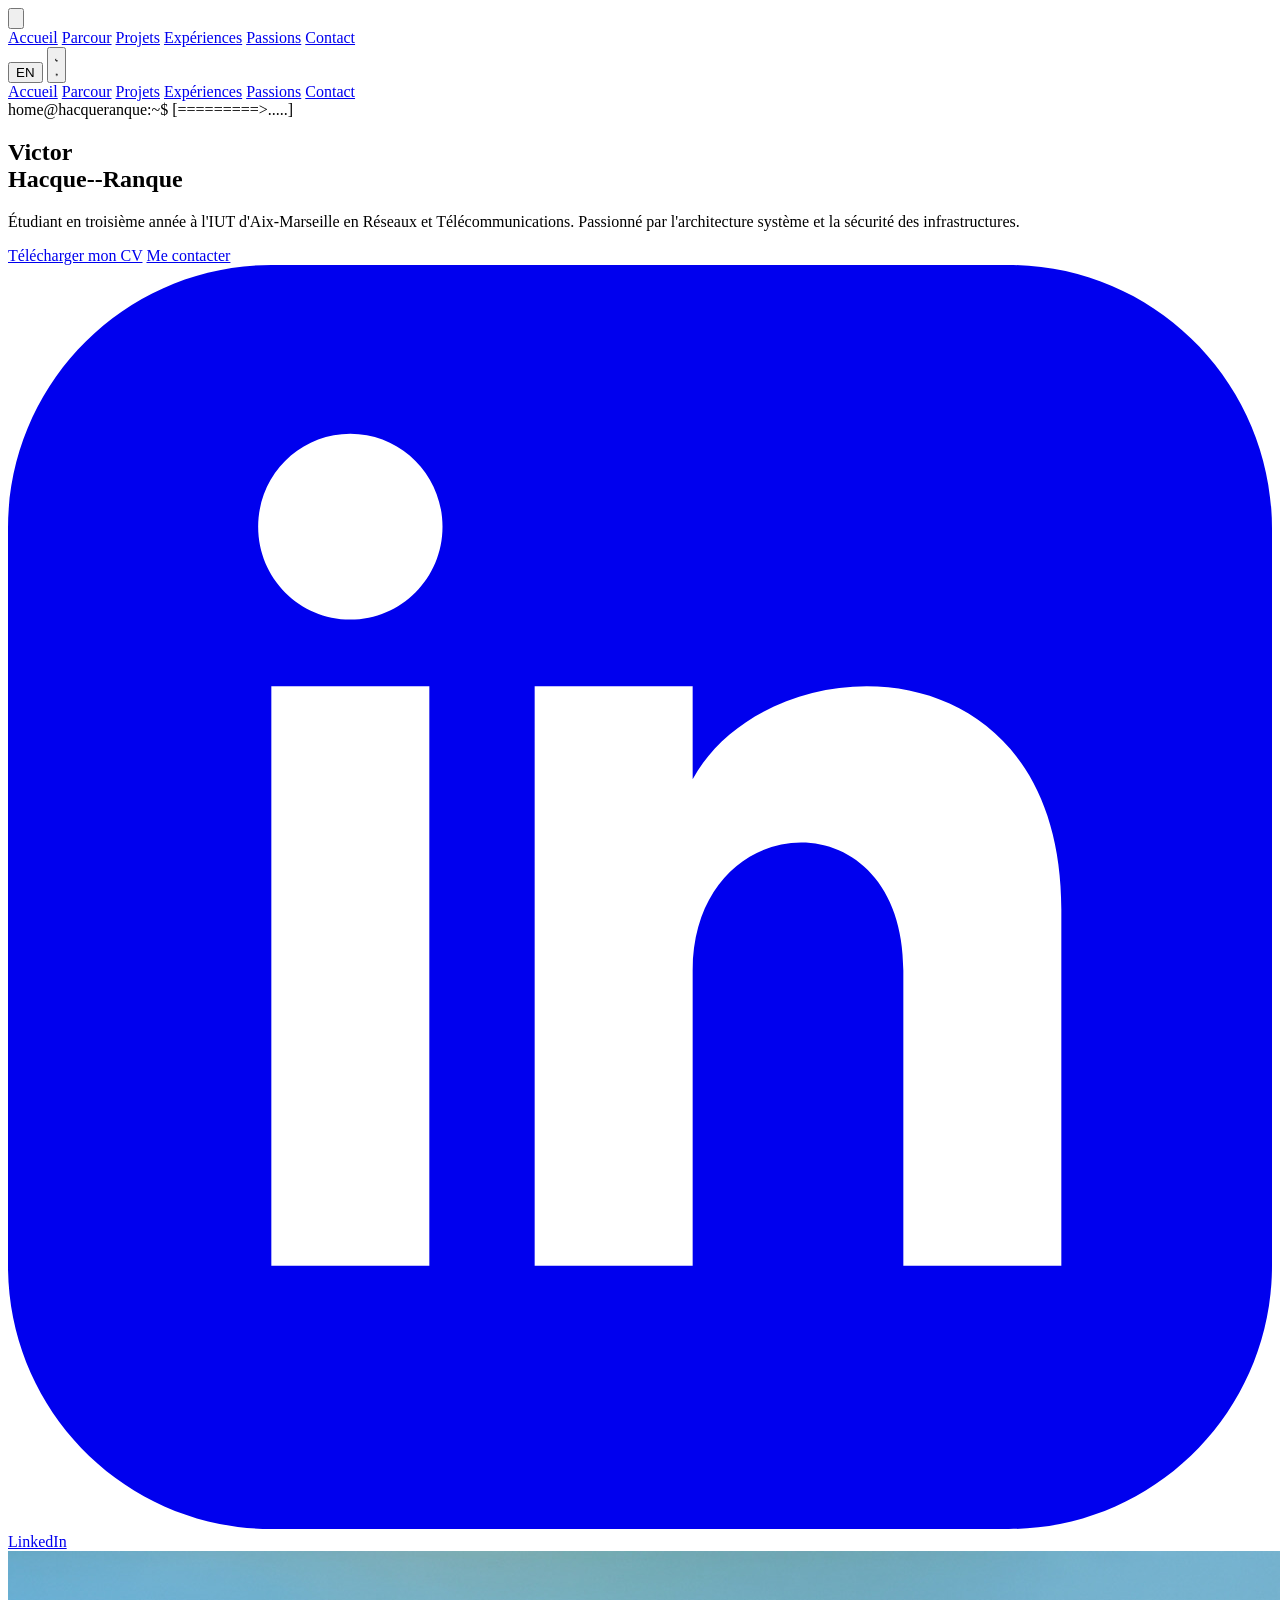
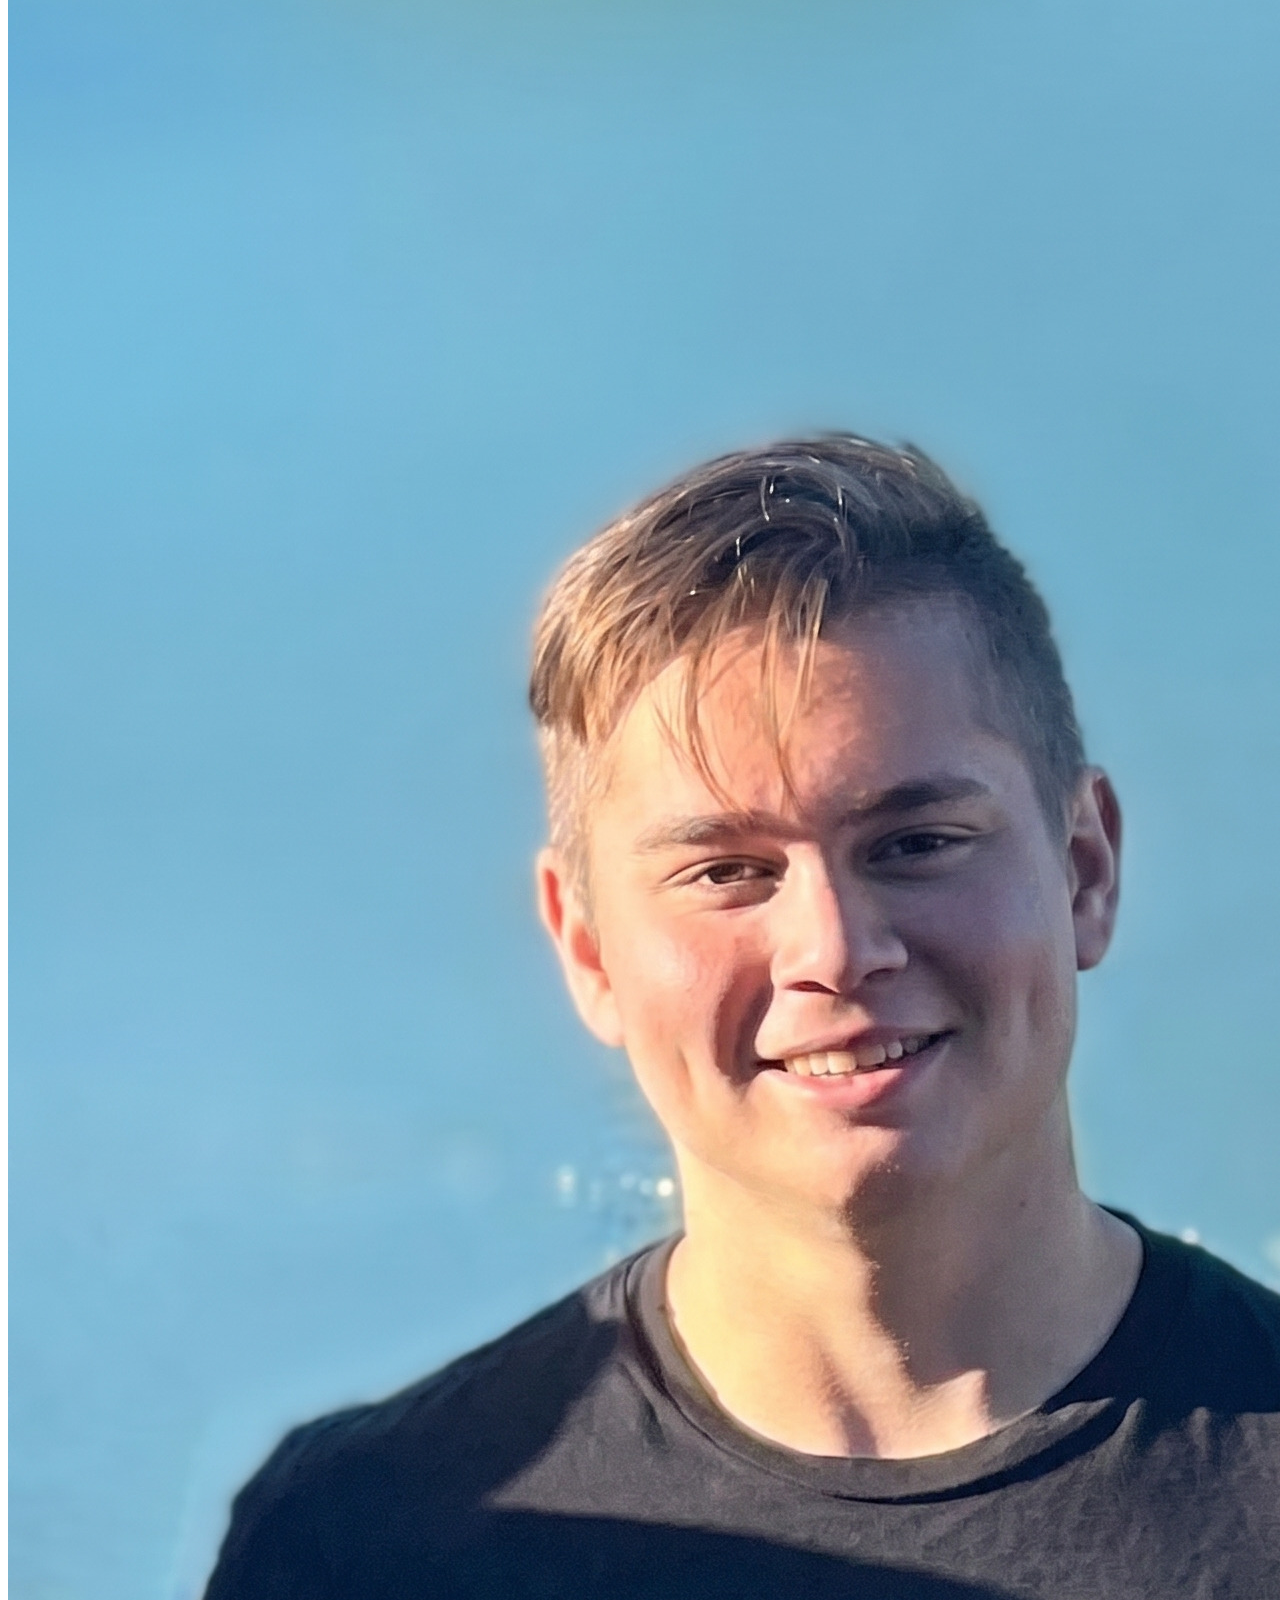
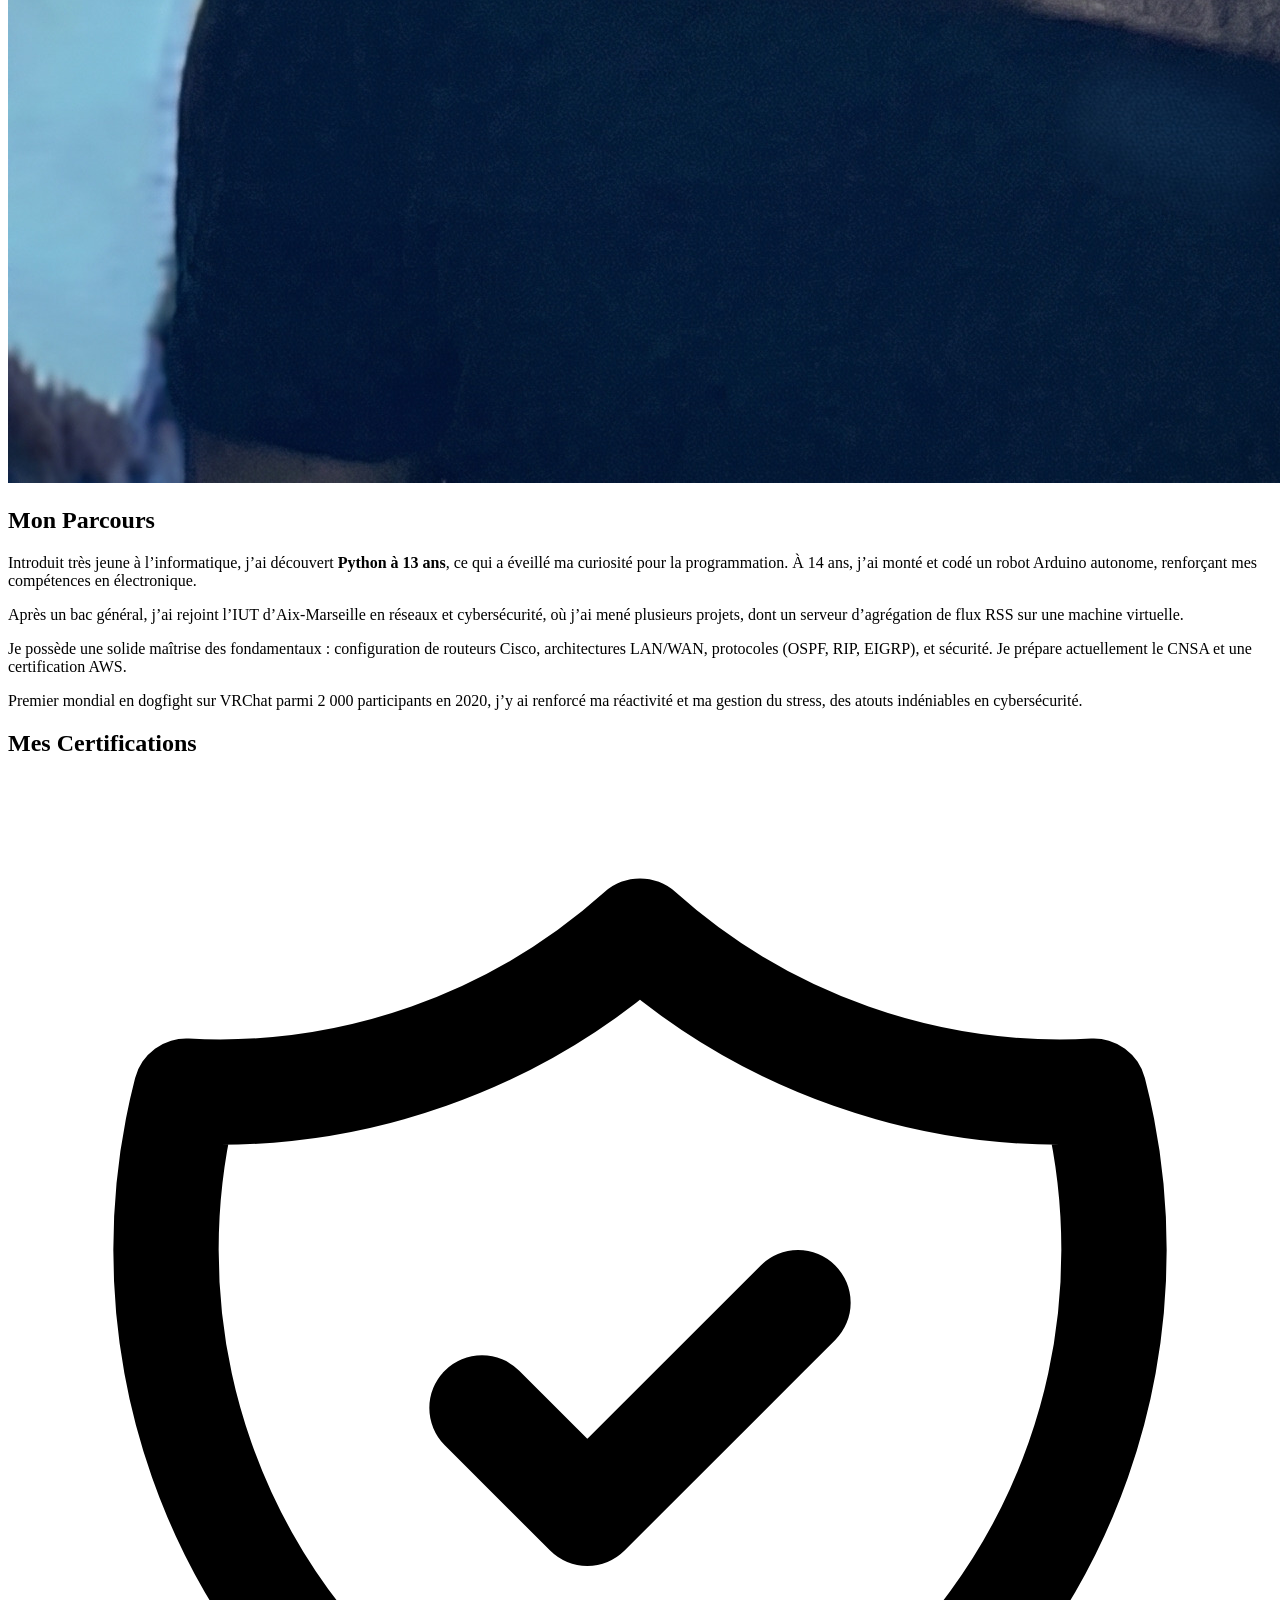
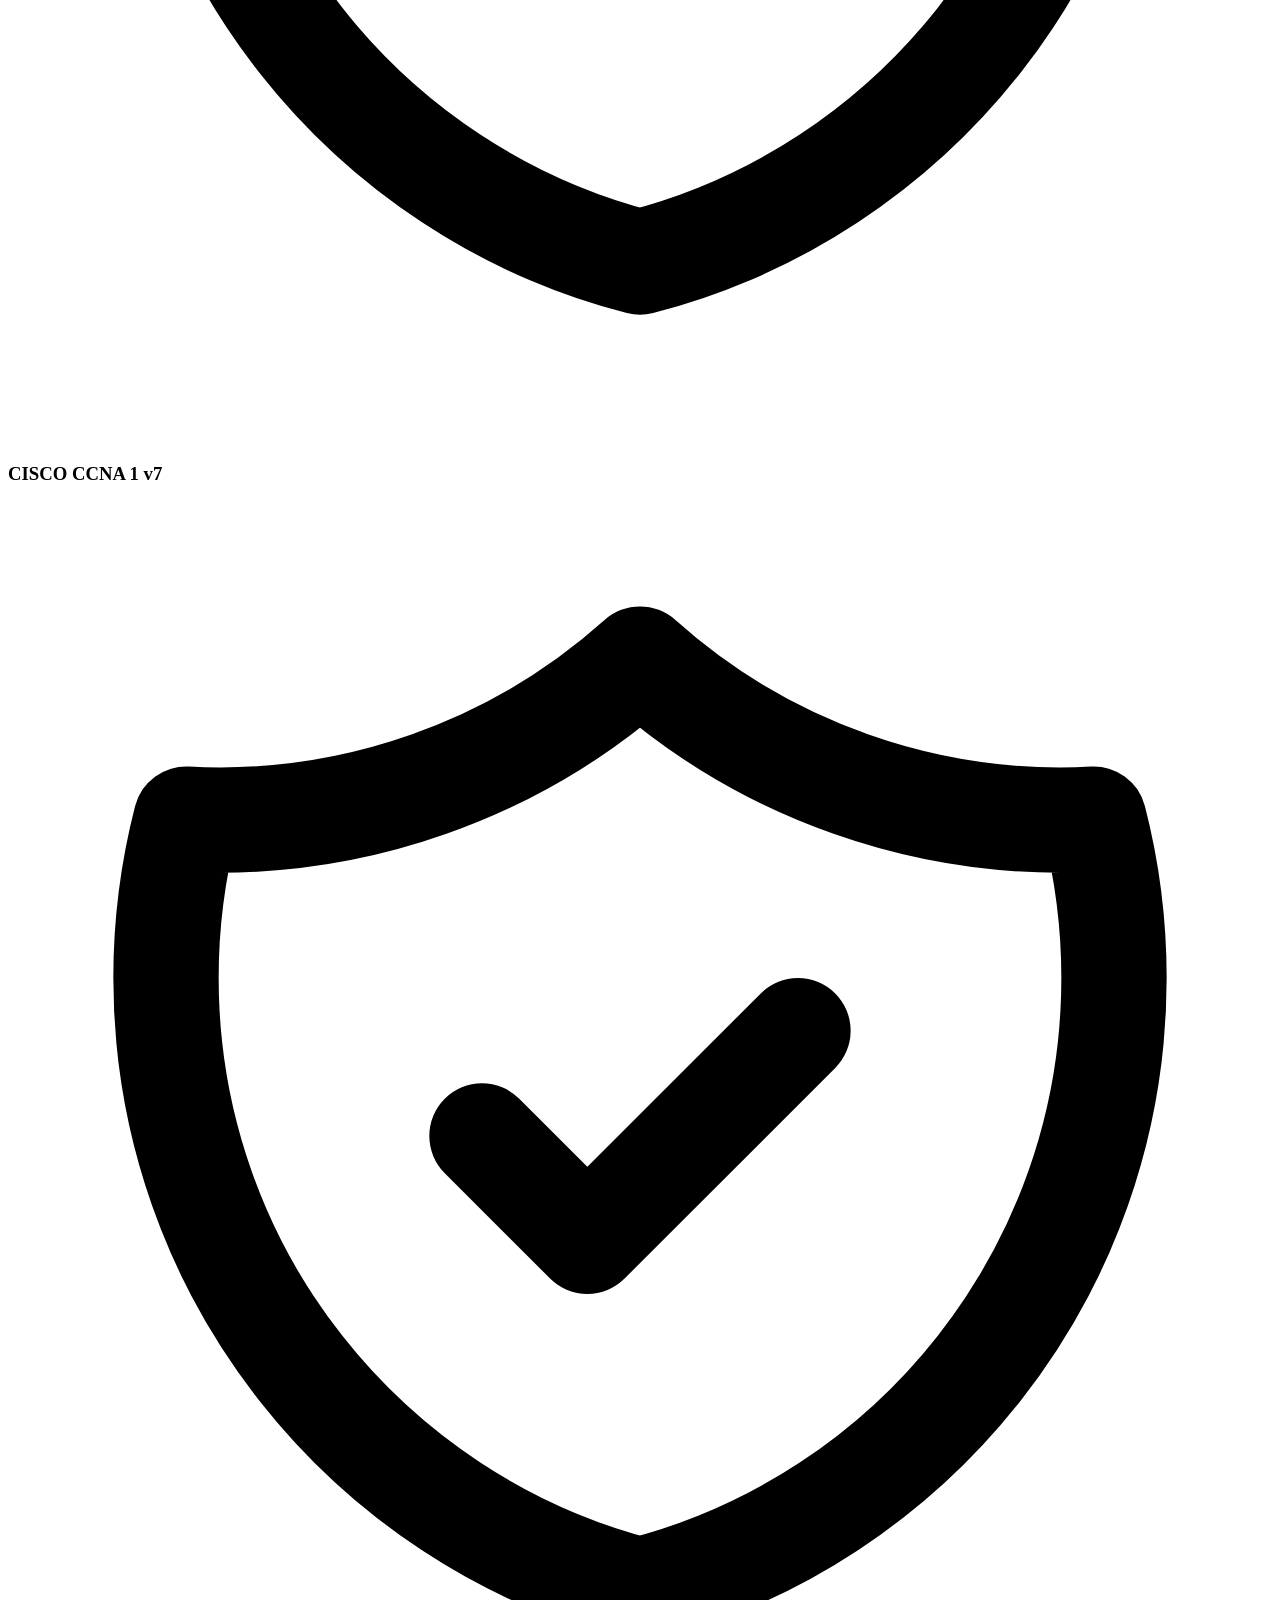
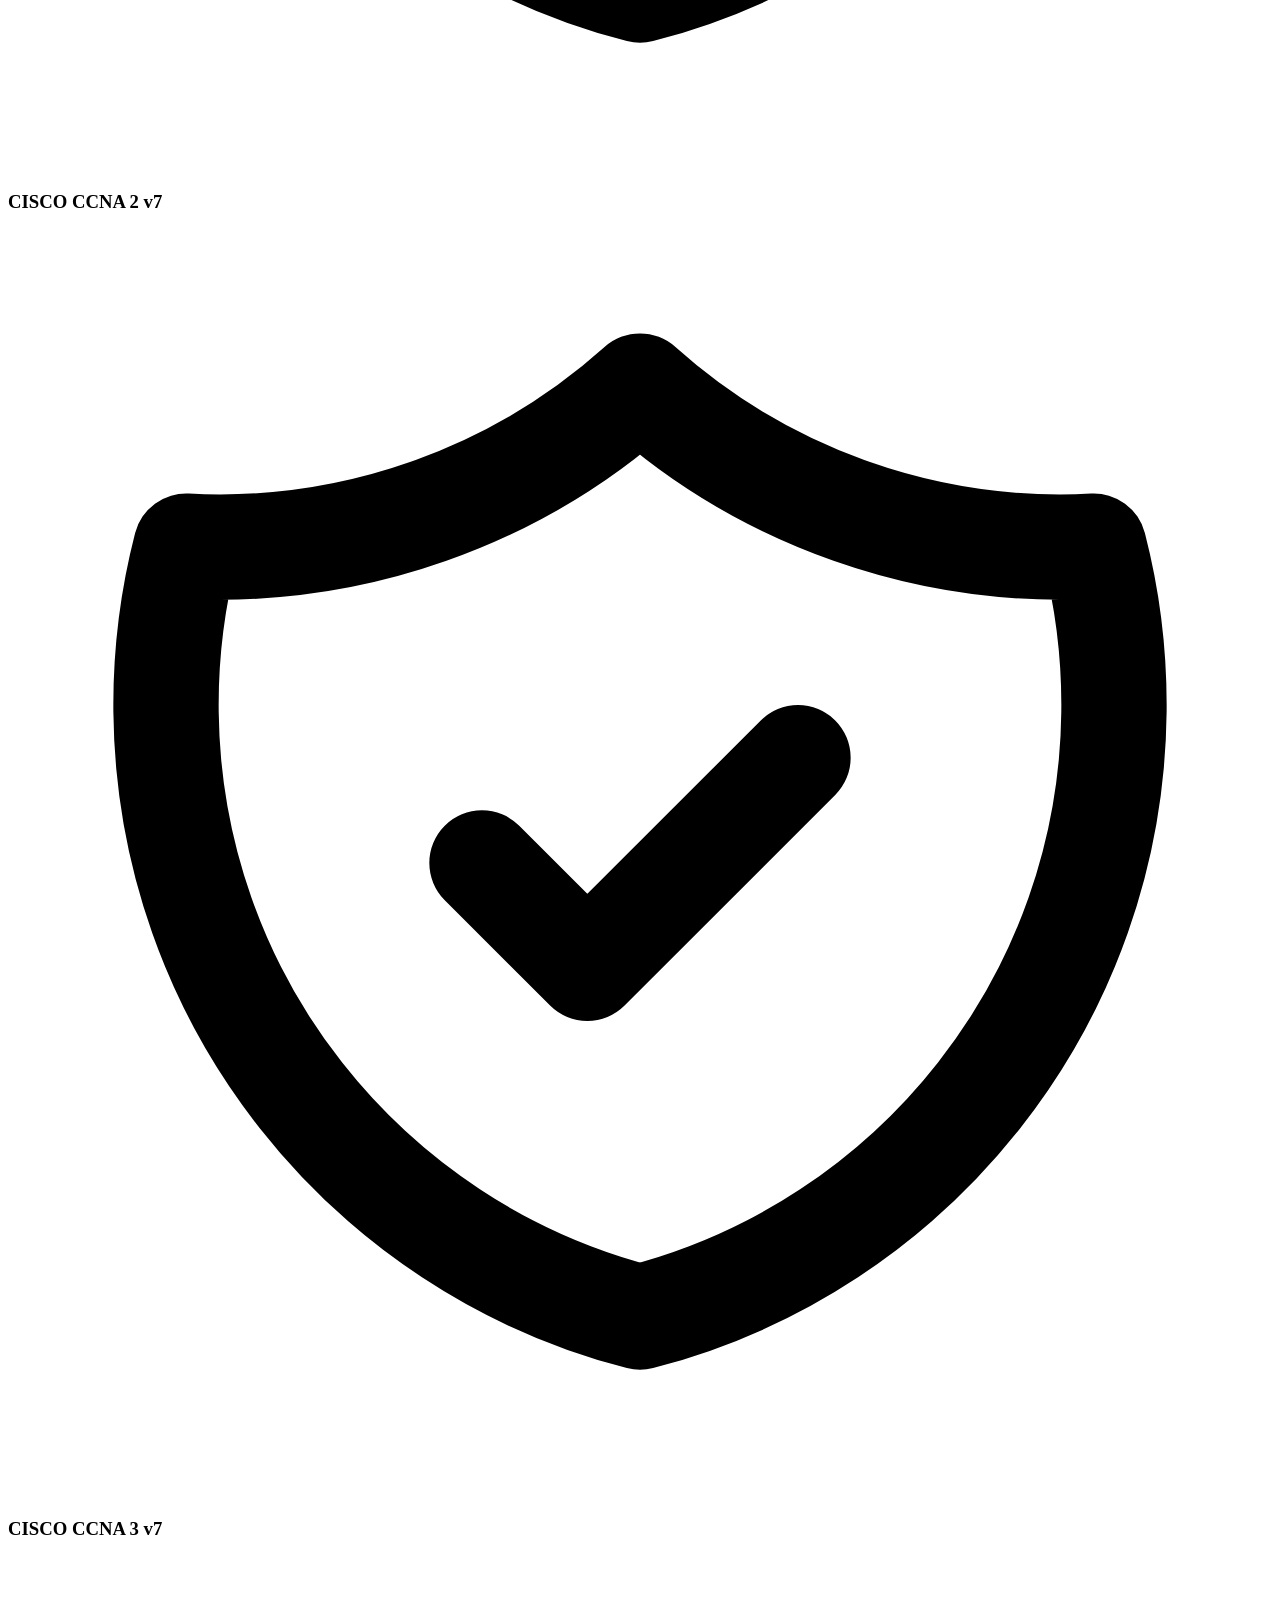
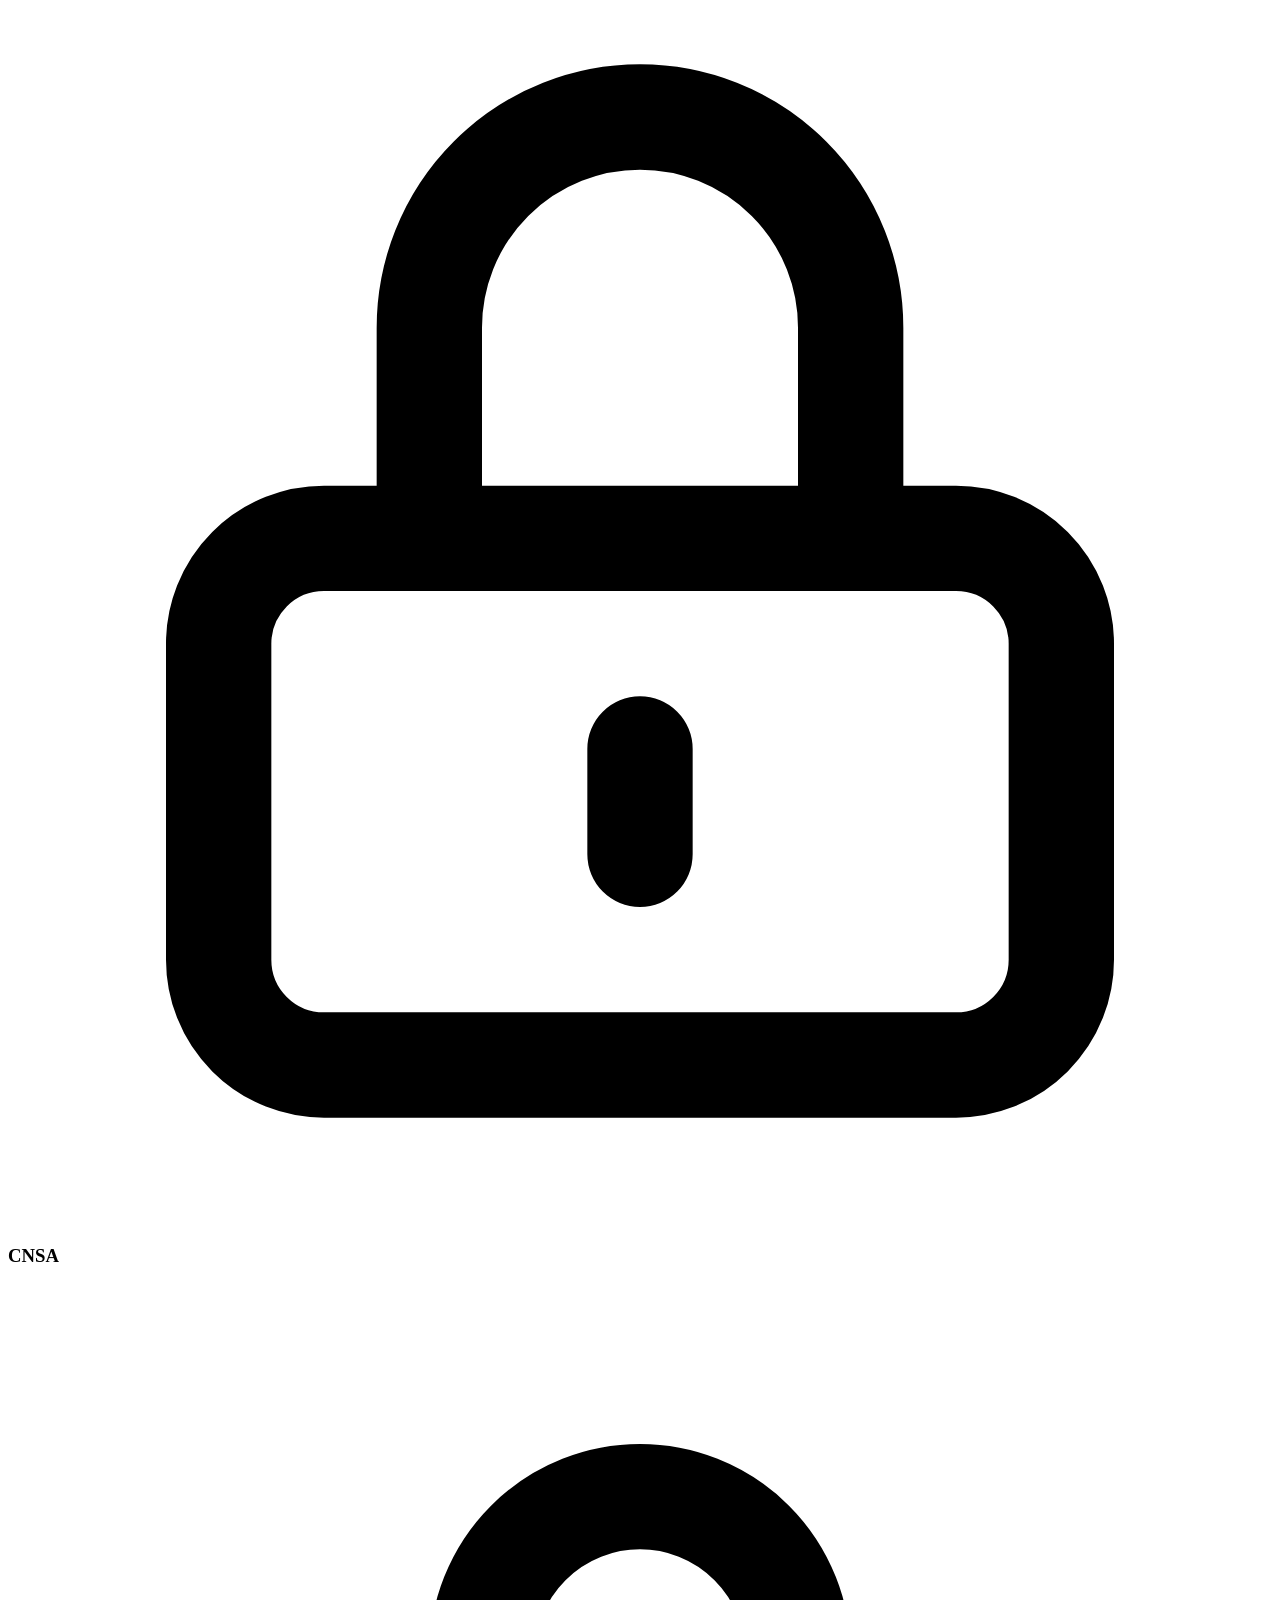
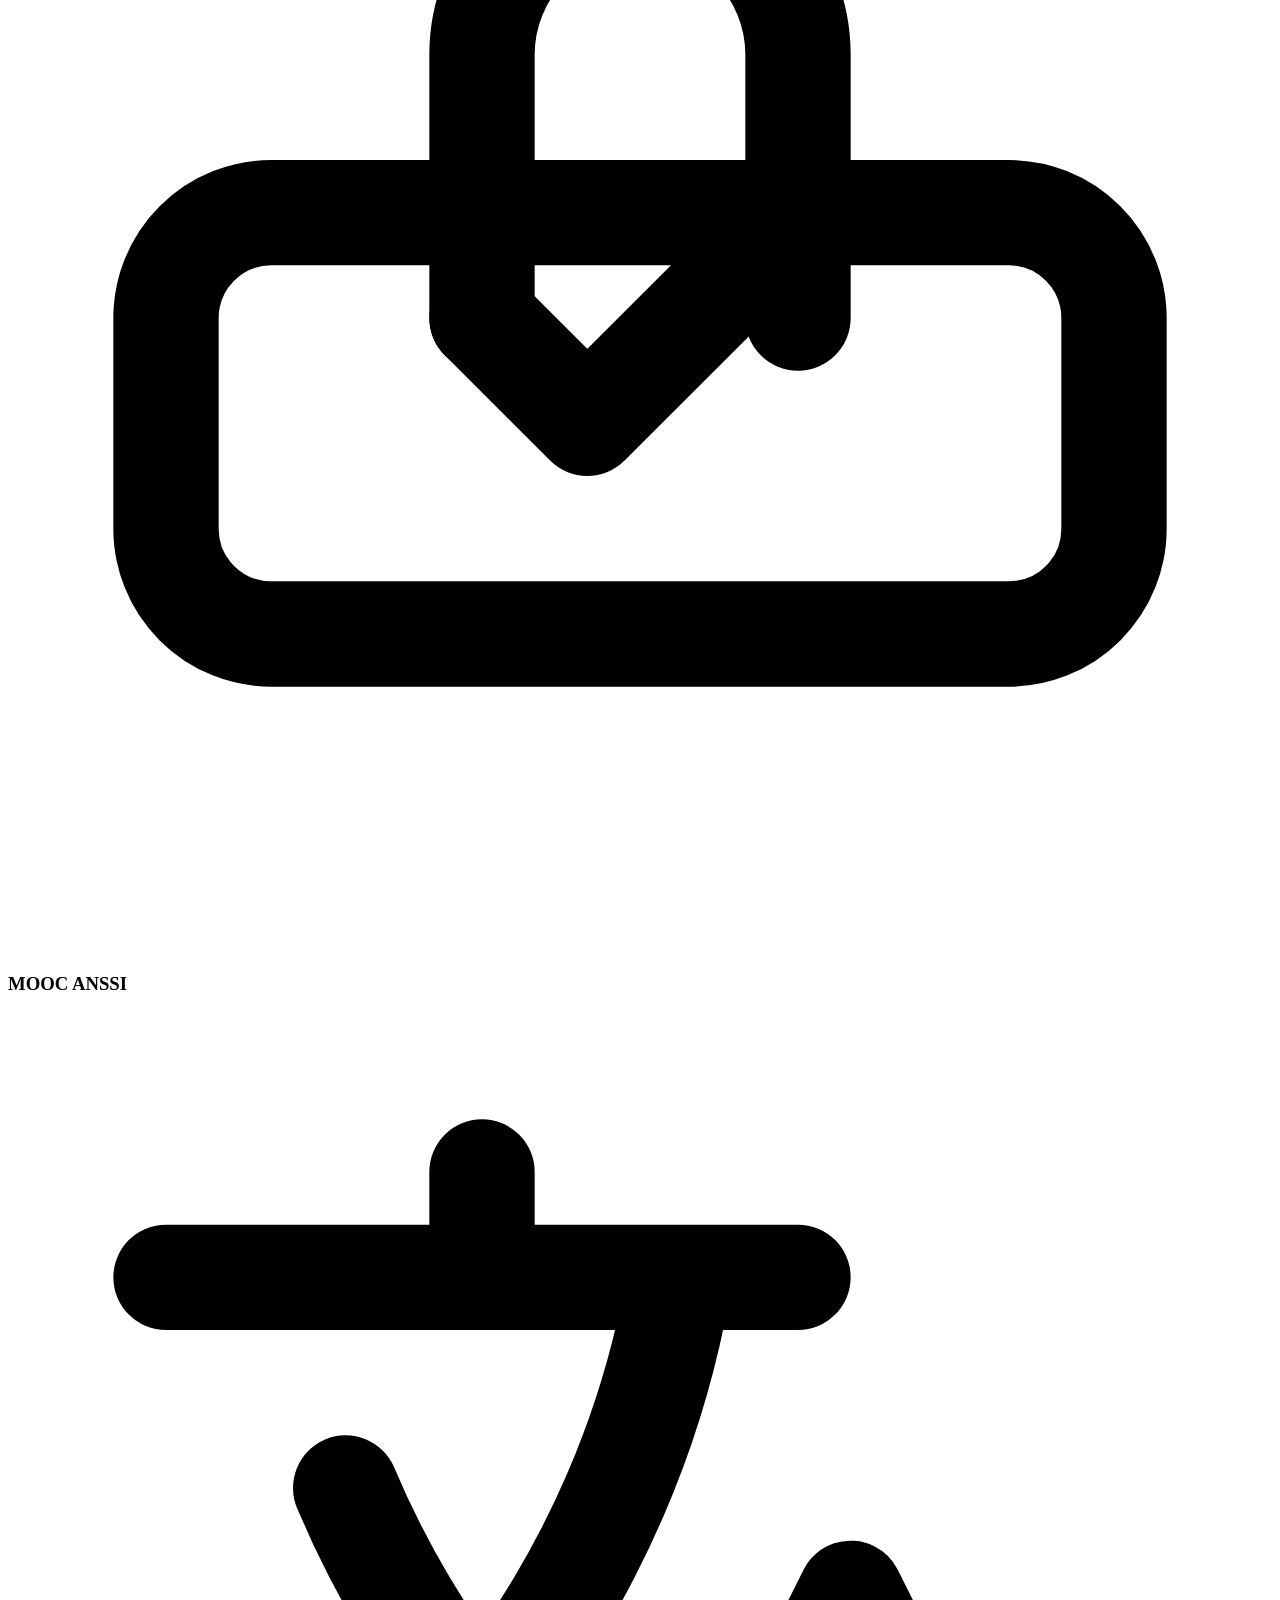
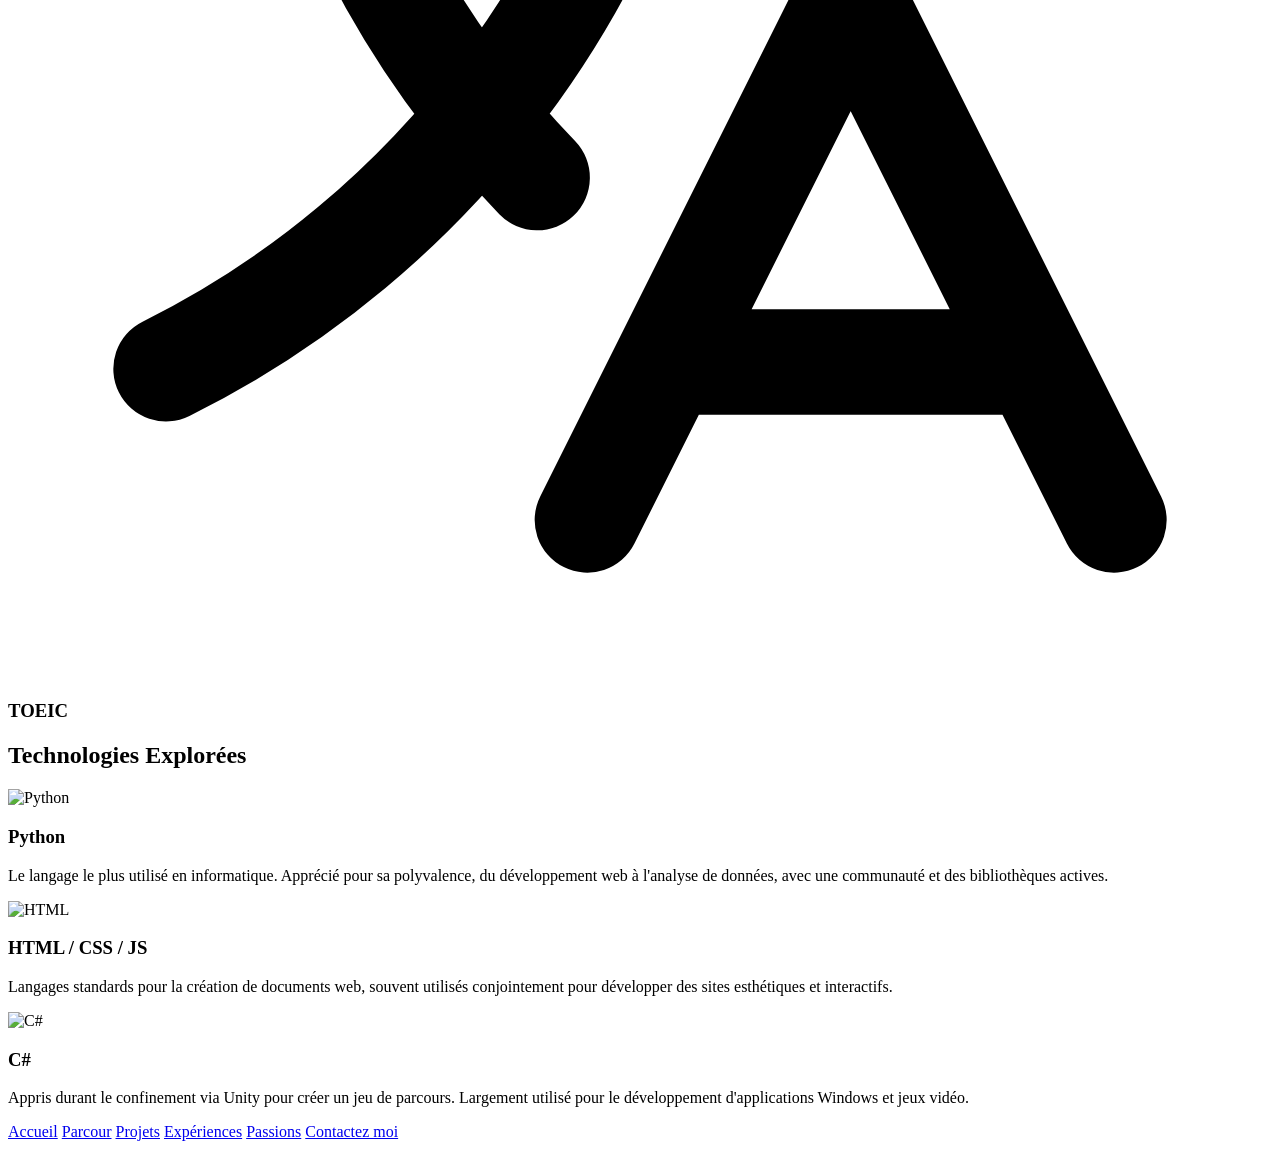
==== commit 13bb2ae6: "Update index.html" ====
--- a/index.html
+++ b/index.html
@@ -1,48 +1,93 @@
 <!DOCTYPE html>
 <html lang="fr" class="dark scroll-smooth">
+
 <head>
     <meta charset="UTF-8">
     <meta name="viewport" content="width=device-width, initial-scale=1.0">
     <title>Accueil | Victor HACQUE--RANQUE</title>
     <script src="https://cdn.tailwindcss.com"></script>
     <script>
-        tailwind.config = { darkMode: 'class', theme: { extend: { colors: { brand: { 400: '#60a5fa', 500: '#3b82f6', 600: '#2563eb' } }, animation: { 'fade-in-up': 'fadeInUp 0.8s ease-out forwards' } } } }
+        tailwind.config = {
+            darkMode: 'class',
+            theme: {
+                extend: {
+                    colors: {
+                        brand: {
+                            50: '#dbeafe',
+                            100: '#bfdbfe',
+                            400: '#60a5fa',
+                            500: '#3b82f6',
+                            600: '#2563eb'
+                        }
+                    },
+                    animation: { 'fade-in-up': 'fadeInUp 0.8s ease-out forwards' }
+                }
+            }
+        }
     </script>
     <link rel="stylesheet" href="style.css">
 </head>
-<body class="bg-slate-50 text-slate-900 dark:bg-slate-950 dark:text-slate-50 font-sans antialiased selection:bg-brand-500 selection:text-white transition-colors duration-300 flex flex-col min-h-screen">
-    
-    <nav class="fixed w-full z-50 bg-white/70 dark:bg-slate-950/70 backdrop-blur-xl border-b border-slate-200 dark:border-slate-800 transition-all duration-300">
+
+<body
+    class="bg-slate-50 text-slate-900 dark:bg-slate-950 dark:text-slate-50 font-sans antialiased selection:bg-brand-500 selection:text-white transition-colors duration-300 flex flex-col min-h-screen">
+
+    <nav
+        class="fixed w-full z-50 bg-white/70 dark:bg-slate-950/70 backdrop-blur-xl border-b border-slate-200 dark:border-slate-800 transition-all duration-300">
         <div class="max-w-7xl mx-auto px-6 h-20 flex justify-between items-center w-full">
             <button id="mobile-menu-btn" class="md:hidden p-2 text-slate-600 dark:text-slate-400 focus:outline-none">
-                <svg class="w-6 h-6" fill="none" stroke="currentColor" viewBox="0 0 24 24"><path stroke-linecap="round" stroke-linejoin="round" stroke-width="2" d="M4 6h16M4 12h16M4 18h16"></path></svg>
+                <svg class="w-6 h-6" fill="none" stroke="currentColor" viewBox="0 0 24 24">
+                    <path stroke-linecap="round" stroke-linejoin="round" stroke-width="2" d="M4 6h16M4 12h16M4 18h16">
+                    </path>
+                </svg>
             </button>
             <div class="hidden md:flex space-x-1">
-                <a href="index.html" class="px-4 py-2 rounded-lg bg-brand-50 dark:bg-brand-500/10 text-brand-600 dark:text-brand-400 font-semibold transition-all">Accueil</a>
-                <a href="parcour.html" class="px-4 py-2 rounded-lg hover:bg-slate-100 dark:hover:bg-slate-800 font-medium transition-all">Parcour</a>
-                <a href="projets.html" class="px-4 py-2 rounded-lg hover:bg-slate-100 dark:hover:bg-slate-800 font-medium transition-all">Projets</a>
-                <a href="experiences.html" class="px-4 py-2 rounded-lg hover:bg-slate-100 dark:hover:bg-slate-800 font-medium transition-all">Expériences</a>
-                <a href="passions.html" class="px-4 py-2 rounded-lg hover:bg-slate-100 dark:hover:bg-slate-800 font-medium transition-all">Passions</a>
-                <a href="contact.html" class="px-4 py-2 rounded-lg hover:bg-slate-100 dark:hover:bg-slate-800 font-medium transition-all">Contact</a>
+                <a href="index.html"
+                    class="px-4 py-2 rounded-lg bg-brand-50 dark:bg-brand-500/10 text-brand-600 dark:text-brand-400 font-semibold transition-all">Accueil</a>
+                <a href="parcour.html"
+                    class="px-4 py-2 rounded-lg hover:bg-slate-100 dark:hover:bg-slate-800 font-medium transition-all">Parcour</a>
+                <a href="projets.html"
+                    class="px-4 py-2 rounded-lg hover:bg-slate-100 dark:hover:bg-slate-800 font-medium transition-all">Projets</a>
+                <a href="experiences.html"
+                    class="px-4 py-2 rounded-lg hover:bg-slate-100 dark:hover:bg-slate-800 font-medium transition-all">Expériences</a>
+                <a href="passions.html"
+                    class="px-4 py-2 rounded-lg hover:bg-slate-100 dark:hover:bg-slate-800 font-medium transition-all">Passions</a>
+                <a href="contact.html"
+                    class="px-4 py-2 rounded-lg hover:bg-slate-100 dark:hover:bg-slate-800 font-medium transition-all">Contact</a>
             </div>
             <div class="flex items-center space-x-3 ml-auto md:ml-0">
-                <button id="lang-toggle" class="px-3 py-2.5 rounded-xl bg-slate-100 dark:bg-slate-800 hover:scale-105 transition-transform font-bold text-sm flex items-center">
+                <button id="lang-toggle"
+                    class="px-3 py-2.5 rounded-xl bg-slate-100 dark:bg-slate-800 hover:scale-105 transition-transform font-bold text-sm flex items-center">
                     EN
                 </button>
-                <button id="theme-toggle" class="p-2.5 rounded-xl bg-slate-100 dark:bg-slate-800 hover:scale-105 transition-transform" aria-label="Changer le thème">
-                    <svg class="w-5 h-5 dark:hidden" fill="currentColor" viewBox="0 0 20 20"><path d="M17.293 13.293A8 8 0 016.707 2.707a8.001 8.001 0 1010.586 10.586z"></path></svg>
-                    <svg class="w-5 h-5 hidden dark:block" fill="currentColor" viewBox="0 0 20 20"><path fill-rule="evenodd" d="M10 2a1 1 0 011 1v1a1 1 0 11-2 0V3a1 1 0 011-1zm4 8a4 4 0 11-8 0 4 4 0 018 0zm-.464 4.95l.707.707a1 1 0 001.414-1.414l-.707-.707a1 1 0 00-1.414 1.414zm2.12-10.607a1 1 0 010 1.414l-.706.707a1 1 0 11-1.414-1.414l.707-.707a1 1 0 011.414 0zM17 11a1 1 0 100-2h-1a1 1 0 100 2h1zm-7 4a1 1 0 011 1v1a1 1 0 11-2 0v-1a1 1 0 011-1zM5.05 6.464A1 1 0 106.465 5.05l-.708-.707a1 1 0 00-1.414 1.414l.707.707zm1.414 8.486l-.707.707a1 1 0 01-1.414-1.414l.707-.707a1 1 0 011.414 1.414zM4 11a1 1 0 100-2H3a1 1 0 000 2h1z" clip-rule="evenodd"></path></svg>
+                <button id="theme-toggle"
+                    class="p-2.5 rounded-xl bg-slate-100 dark:bg-slate-800 hover:scale-105 transition-transform"
+                    aria-label="Changer le thème">
+                    <svg class="w-5 h-5 dark:hidden" fill="currentColor" viewBox="0 0 20 20">
+                        <path d="M17.293 13.293A8 8 0 016.707 2.707a8.001 8.001 0 1010.586 10.586z"></path>
+                    </svg>
+                    <svg class="w-5 h-5 hidden dark:block" fill="currentColor" viewBox="0 0 20 20">
+                        <path fill-rule="evenodd"
+                            d="M10 2a1 1 0 011 1v1a1 1 0 11-2 0V3a1 1 0 011-1zm4 8a4 4 0 11-8 0 4 4 0 018 0zm-.464 4.95l.707.707a1 1 0 001.414-1.414l-.707-.707a1 1 0 00-1.414 1.414zm2.12-10.607a1 1 0 010 1.414l-.706.707a1 1 0 11-1.414-1.414l.707-.707a1 1 0 011.414 0zM17 11a1 1 0 100-2h-1a1 1 0 100 2h1zm-7 4a1 1 0 011 1v1a1 1 0 11-2 0v-1a1 1 0 011-1zM5.05 6.464A1 1 0 106.465 5.05l-.708-.707a1 1 0 00-1.414 1.414l.707.707zm1.414 8.486l-.707.707a1 1 0 01-1.414-1.414l.707-.707a1 1 0 011.414 1.414zM4 11a1 1 0 100-2H3a1 1 0 000 2h1z"
+                            clip-rule="evenodd"></path>
+                    </svg>
                 </button>
             </div>
         </div>
-        <div id="mobile-menu" class="hidden md:hidden absolute top-20 left-0 w-full bg-white/95 dark:bg-slate-950/95 backdrop-blur-xl border-b border-slate-200 dark:border-slate-800 shadow-xl">
+        <div id="mobile-menu"
+            class="hidden md:hidden absolute top-20 left-0 w-full bg-white/95 dark:bg-slate-950/95 backdrop-blur-xl border-b border-slate-200 dark:border-slate-800 shadow-xl">
             <div class="flex flex-col items-center py-6 space-y-4">
-                <a href="index.html" class="px-4 py-2 rounded-lg bg-brand-50 dark:bg-brand-500/10 text-brand-600 dark:text-brand-400 font-semibold transition-all w-3/4 text-center">Accueil</a>
-                <a href="parcour.html" class="px-4 py-2 rounded-lg hover:bg-slate-100 dark:hover:bg-slate-800 font-medium transition-all w-3/4 text-center">Parcour</a>
-                <a href="projets.html" class="px-4 py-2 rounded-lg hover:bg-slate-100 dark:hover:bg-slate-800 font-medium transition-all w-3/4 text-center">Projets</a>
-                <a href="experiences.html" class="px-4 py-2 rounded-lg hover:bg-slate-100 dark:hover:bg-slate-800 font-medium transition-all w-3/4 text-center">Expériences</a>
-                <a href="passions.html" class="px-4 py-2 rounded-lg hover:bg-slate-100 dark:hover:bg-slate-800 font-medium transition-all w-3/4 text-center">Passions</a>
-                <a href="contact.html" class="px-4 py-2 rounded-lg hover:bg-slate-100 dark:hover:bg-slate-800 font-medium transition-all w-3/4 text-center">Contact</a>
+                <a href="index.html"
+                    class="px-4 py-2 rounded-lg bg-brand-50 dark:bg-brand-500/10 text-brand-600 dark:text-brand-400 font-semibold transition-all w-3/4 text-center">Accueil</a>
+                <a href="parcour.html"
+                    class="px-4 py-2 rounded-lg hover:bg-slate-100 dark:hover:bg-slate-800 font-medium transition-all w-3/4 text-center">Parcour</a>
+                <a href="projets.html"
+                    class="px-4 py-2 rounded-lg hover:bg-slate-100 dark:hover:bg-slate-800 font-medium transition-all w-3/4 text-center">Projets</a>
+                <a href="experiences.html"
+                    class="px-4 py-2 rounded-lg hover:bg-slate-100 dark:hover:bg-slate-800 font-medium transition-all w-3/4 text-center">Expériences</a>
+                <a href="passions.html"
+                    class="px-4 py-2 rounded-lg hover:bg-slate-100 dark:hover:bg-slate-800 font-medium transition-all w-3/4 text-center">Passions</a>
+                <a href="contact.html"
+                    class="px-4 py-2 rounded-lg hover:bg-slate-100 dark:hover:bg-slate-800 font-medium transition-all w-3/4 text-center">Contact</a>
             </div>
         </div>
     </nav>
@@ -53,42 +98,60 @@
                 <div id="ascii-loader" class="font-mono text-brand-500 font-bold tracking-widest text-lg h-8"></div>
                 <h1 class="text-5xl lg:text-7xl font-extrabold tracking-tight leading-tight">
                     Victor <br>
-                    <span class="text-transparent bg-clip-text bg-gradient-to-r from-brand-400 to-brand-600">Hacque--Ranque</span>
+                    <span
+                        class="text-transparent bg-clip-text bg-gradient-to-r from-brand-400 to-brand-600">Hacque--Ranque</span>
                 </h1>
                 <p class="text-xl text-slate-600 dark:text-slate-400 leading-relaxed max-w-lg">
-                    Étudiant en troisième année à l'IUT d'Aix-Marseille en Réseaux et Télécommunications. 
+                    Étudiant en troisième année à l'IUT d'Aix-Marseille en Réseaux et Télécommunications.
                     Passionné par l'architecture système et la sécurité des infrastructures.
                 </p>
                 <div class="flex flex-wrap gap-4 pt-4">
-                    <a href="documents/CV_HACQUE-RANQUE_Victor.pdf" download class="px-8 py-4 rounded-xl bg-brand-600 hover:bg-brand-500 text-white font-bold transition-all shadow-lg shadow-brand-500/30 hover:-translate-y-1">Télécharger mon CV</a>
-                    <a href="contact.html" class="px-8 py-4 rounded-xl border-2 border-slate-200 dark:border-slate-800 hover:border-brand-500 dark:hover:border-brand-500 font-bold transition-all hover:-translate-y-1">Me contacter</a>
-                    <a href="https://www.linkedin.com/in/victor-hacque-ranque/" target="_blank" class="px-8 py-4 rounded-xl border-2 border-brand-500 bg-brand-50 dark:bg-brand-500/10 text-brand-600 dark:text-brand-400 font-bold transition-all hover:-translate-y-1 flex items-center">
-    <svg class="w-5 h-5 mr-2" fill="currentColor" viewBox="0 0 24 24"><path d="M19 0h-14c-2.761 0-5 2.239-5 5v14c0 2.761 2.239 5 5 5h14c2.762 0 5-2.239 5-5v-14c0-2.761-2.238-5-5-5zm-11 19h-3v-11h3v11zm-1.5-12.268c-.966 0-1.75-.79-1.75-1.764s.784-1.764 1.75-1.764 1.75.79 1.75 1.764-.783 1.764-1.75 1.764zm13.5 12.268h-3v-5.604c0-3.368-4-3.113-4 0v5.604h-3v-11h3v1.765c1.396-2.586 7-2.777 7 2.476v6.759z"/></svg>
-    LinkedIn
-</a>
+                    <a href="documents/CV_HACQUE-RANQUE_Victor.pdf" download
+                        class="px-8 py-4 rounded-xl bg-brand-600 hover:bg-brand-500 text-white font-bold transition-all shadow-lg shadow-brand-500/30 hover:-translate-y-1">Télécharger
+                        mon CV</a>
+                    <a href="contact.html"
+                        class="px-8 py-4 rounded-xl border-2 border-slate-200 dark:border-slate-800 hover:border-brand-500 dark:hover:border-brand-500 font-bold transition-all hover:-translate-y-1">Me
+                        contacter</a>
+                    <a href="https://www.linkedin.com/in/victor-hacque-ranque/" target="_blank"
+                        class="px-8 py-4 rounded-xl border-2 border-brand-500 bg-brand-50 dark:bg-brand-500/10 text-brand-600 dark:text-brand-400 font-bold transition-all hover:-translate-y-1 flex items-center">
+                        <svg class="w-5 h-5 mr-2" fill="currentColor" viewBox="0 0 24 24">
+                            <path
+                                d="M19 0h-14c-2.761 0-5 2.239-5 5v14c0 2.761 2.239 5 5 5h14c2.762 0 5-2.239 5-5v-14c0-2.761-2.238-5-5-5zm-11 19h-3v-11h3v11zm-1.5-12.268c-.966 0-1.75-.79-1.75-1.764s.784-1.764 1.75-1.764 1.75.79 1.75 1.764-.783 1.764-1.75 1.764zm13.5 12.268h-3v-5.604c0-3.368-4-3.113-4 0v5.604h-3v-11h3v1.765c1.396-2.586 7-2.777 7 2.476v6.759z" />
+                        </svg>
+                        LinkedIn
+                    </a>
                 </div>
             </div>
             <div class="relative group perspective">
-                <div class="absolute inset-0 bg-gradient-to-tr from-brand-500 to-purple-500 rounded-3xl blur-2xl opacity-20 group-hover:opacity-40 transition-opacity duration-500"></div>
-                <img src="img/avatar.jpg" alt="Victor Hacque-Ranque" class="relative rounded-3xl object-cover w-full aspect-square shadow-2xl border border-white/10 transform transition-transform duration-700 group-hover:rotate-y-6 group-hover:-rotate-x-6" onerror="this.src='https://images.unsplash.com/photo-1555949963-aa79dcee981c?auto=format&fit=crop&q=80&w=1000'">
+                <div
+                    class="absolute inset-0 bg-gradient-to-tr from-brand-500 to-purple-500 rounded-3xl blur-2xl opacity-20 group-hover:opacity-40 transition-opacity duration-500">
+                </div>
+                <img src="img/avatar.jpg" alt="Victor Hacque-Ranque"
+                    class="relative rounded-3xl object-cover w-full aspect-square shadow-2xl border border-white/10 transform transition-transform duration-700 group-hover:rotate-y-6 group-hover:-rotate-x-6"
+                    onerror="this.src='https://images.unsplash.com/photo-1555949963-aa79dcee981c?auto=format&fit=crop&q=80&w=1000'">
             </div>
         </section>
 
         <section class="mb-32">
-            <h2 class="text-3xl font-bold mb-12">Mon Parcour</h2>
+            <h2 class="text-3xl font-bold mb-12">Mon Parcours</h2>
             <div class="prose prose-lg dark:prose-invert max-w-none grid grid-cols-1 md:grid-cols-2 gap-x-16 gap-y-8">
-                <div class="p-8 rounded-3xl bg-white dark:bg-slate-900 border border-slate-200 dark:border-slate-800 shadow-sm hover:shadow-xl transition-shadow">
-                    <p class="mb-4">Introduit très jeune à l’informatique, j’ai découvert <strong>Python à 13 ans</strong>, ce qui 
-                        a éveillé ma curiosité pour la programmation. À 14 ans, j’ai monté et codé un robot Arduino autonome, 
+                <div
+                    class="p-8 rounded-3xl bg-white dark:bg-slate-900 border border-slate-200 dark:border-slate-800 shadow-sm hover:shadow-xl transition-shadow">
+                    <p class="mb-4">Introduit très jeune à l’informatique, j’ai découvert <strong>Python à 13
+                            ans</strong>, ce qui
+                        a éveillé ma curiosité pour la programmation. À 14 ans, j’ai monté et codé un robot Arduino
+                        autonome,
                         renforçant mes compétences en électronique.</p>
-                    <p>Après un bac général, j’ai rejoint l’IUT d’Aix-Marseille en réseaux et cybersécurité, où j’ai mené 
+                    <p>Après un bac général, j’ai rejoint l’IUT d’Aix-Marseille en réseaux et cybersécurité, où j’ai
+                        mené
                         plusieurs projets, dont un serveur d’agrégation de flux RSS sur une machine virtuelle.</p>
                 </div>
-                <div class="p-8 rounded-3xl bg-white dark:bg-slate-900 border border-slate-200 dark:border-slate-800 shadow-sm hover:shadow-xl transition-shadow">
-                    <p class="mb-4">Je possède une solide maîtrise des fondamentaux : configuration de routeurs Cisco, 
-                        architectures LAN/WAN, protocoles (OSPF, RIP, EIGRP), et sécurité. Je prépare actuellement 
+                <div
+                    class="p-8 rounded-3xl bg-white dark:bg-slate-900 border border-slate-200 dark:border-slate-800 shadow-sm hover:shadow-xl transition-shadow">
+                    <p class="mb-4">Je possède une solide maîtrise des fondamentaux : configuration de routeurs Cisco,
+                        architectures LAN/WAN, protocoles (OSPF, RIP, EIGRP), et sécurité. Je prépare actuellement
                         le CNSA et une certification AWS.</p>
-                    <p>Premier mondial en dogfight sur VRChat parmi 2 000 participants en 2020, j’y ai renforcé ma 
+                    <p>Premier mondial en dogfight sur VRChat parmi 2 000 participants en 2020, j’y ai renforcé ma
                         réactivité et ma gestion du stress, des atouts indéniables en cybersécurité.</p>
                 </div>
             </div>
@@ -97,44 +160,82 @@
         <section class="mb-32">
             <h2 class="text-3xl font-bold mb-12">Mes Certifications</h2>
             <div class="grid grid-cols-2 md:grid-cols-3 lg:grid-cols-4 gap-6">
-                <div class="group p-6 rounded-3xl bg-white dark:bg-slate-900 border border-slate-200 dark:border-slate-800 shadow-sm hover:shadow-xl hover:border-brand-500/50 transition-all text-center flex flex-col items-center justify-center">
-                    <div class="w-14 h-14 rounded-full bg-blue-50 dark:bg-blue-900/20 text-blue-600 flex items-center justify-center mb-4 group-hover:scale-110 transition-transform">
-                        <svg class="w-7 h-7" fill="none" stroke="currentColor" viewBox="0 0 24 24"><path stroke-linecap="round" stroke-linejoin="round" stroke-width="2" d="M9 12l2 2 4-4m5.618-4.016A11.955 11.955 0 0112 2.944a11.955 11.955 0 01-8.618 3.04A12.02 12.02 0 003 9c0 5.591 3.824 10.29 9 11.622 5.176-1.332 9-6.03 9-11.622 0-1.042-.133-2.052-.382-3.016z"></path></svg>
+                <div
+                    class="group p-6 rounded-3xl bg-white dark:bg-slate-900 border border-slate-200 dark:border-slate-800 shadow-sm hover:shadow-xl hover:border-brand-500/50 dark:hover:border-brand-500/50 transition-all text-center flex flex-col items-center justify-center">
+                    <div
+                        class="w-14 h-14 rounded-full bg-blue-50 dark:bg-blue-900/20 text-blue-600 flex items-center justify-center mb-4 group-hover:scale-110 transition-transform">
+                        <svg class="w-7 h-7" fill="none" stroke="currentColor" viewBox="0 0 24 24">
+                            <path stroke-linecap="round" stroke-linejoin="round" stroke-width="2"
+                                d="M9 12l2 2 4-4m5.618-4.016A11.955 11.955 0 0112 2.944a11.955 11.955 0 01-8.618 3.04A12.02 12.02 0 003 9c0 5.591 3.824 10.29 9 11.622 5.176-1.332 9-6.03 9-11.622 0-1.042-.133-2.052-.382-3.016z">
+                            </path>
+                        </svg>
                     </div>
                     <h3 class="font-bold text-slate-900 dark:text-white">CISCO CCNA 1 v7</h3>
                 </div>
 
-                <div class="group p-6 rounded-3xl bg-white dark:bg-slate-900 border border-slate-200 dark:border-slate-800 shadow-sm hover:shadow-xl hover:border-brand-500/50 transition-all text-center flex flex-col items-center justify-center">
-                    <div class="w-14 h-14 rounded-full bg-blue-50 dark:bg-blue-900/20 text-blue-600 flex items-center justify-center mb-4 group-hover:scale-110 transition-transform">
-                        <svg class="w-7 h-7" fill="none" stroke="currentColor" viewBox="0 0 24 24"><path stroke-linecap="round" stroke-linejoin="round" stroke-width="2" d="M9 12l2 2 4-4m5.618-4.016A11.955 11.955 0 0112 2.944a11.955 11.955 0 01-8.618 3.04A12.02 12.02 0 003 9c0 5.591 3.824 10.29 9 11.622 5.176-1.332 9-6.03 9-11.622 0-1.042-.133-2.052-.382-3.016z"></path></svg>
+                <div
+                    class="group p-6 rounded-3xl bg-white dark:bg-slate-900 border border-slate-200 dark:border-slate-800 shadow-sm hover:shadow-xl hover:border-brand-500/50 dark:hover:border-brand-500/50 transition-all text-center flex flex-col items-center justify-center">
+                    <div
+                        class="w-14 h-14 rounded-full bg-blue-50 dark:bg-blue-900/20 text-blue-600 flex items-center justify-center mb-4 group-hover:scale-110 transition-transform">
+                        <svg class="w-7 h-7" fill="none" stroke="currentColor" viewBox="0 0 24 24">
+                            <path stroke-linecap="round" stroke-linejoin="round" stroke-width="2"
+                                d="M9 12l2 2 4-4m5.618-4.016A11.955 11.955 0 0112 2.944a11.955 11.955 0 01-8.618 3.04A12.02 12.02 0 003 9c0 5.591 3.824 10.29 9 11.622 5.176-1.332 9-6.03 9-11.622 0-1.042-.133-2.052-.382-3.016z">
+                            </path>
+                        </svg>
                     </div>
                     <h3 class="font-bold text-slate-900 dark:text-white">CISCO CCNA 2 v7</h3>
                 </div>
 
-                <div class="group p-6 rounded-3xl bg-white dark:bg-slate-900 border border-slate-200 dark:border-slate-800 shadow-sm hover:shadow-xl hover:border-brand-500/50 transition-all text-center flex flex-col items-center justify-center">
-                    <div class="w-14 h-14 rounded-full bg-blue-50 dark:bg-blue-900/20 text-blue-600 flex items-center justify-center mb-4 group-hover:scale-110 transition-transform">
-                        <svg class="w-7 h-7" fill="none" stroke="currentColor" viewBox="0 0 24 24"><path stroke-linecap="round" stroke-linejoin="round" stroke-width="2" d="M9 12l2 2 4-4m5.618-4.016A11.955 11.955 0 0112 2.944a11.955 11.955 0 01-8.618 3.04A12.02 12.02 0 003 9c0 5.591 3.824 10.29 9 11.622 5.176-1.332 9-6.03 9-11.622 0-1.042-.133-2.052-.382-3.016z"></path></svg>
+                <div
+                    class="group p-6 rounded-3xl bg-white dark:bg-slate-900 border border-slate-200 dark:border-slate-800 shadow-sm hover:shadow-xl hover:border-brand-500/50 dark:hover:border-brand-500/50 transition-all text-center flex flex-col items-center justify-center">
+                    <div
+                        class="w-14 h-14 rounded-full bg-blue-50 dark:bg-blue-900/20 text-blue-600 flex items-center justify-center mb-4 group-hover:scale-110 transition-transform">
+                        <svg class="w-7 h-7" fill="none" stroke="currentColor" viewBox="0 0 24 24">
+                            <path stroke-linecap="round" stroke-linejoin="round" stroke-width="2"
+                                d="M9 12l2 2 4-4m5.618-4.016A11.955 11.955 0 0112 2.944a11.955 11.955 0 01-8.618 3.04A12.02 12.02 0 003 9c0 5.591 3.824 10.29 9 11.622 5.176-1.332 9-6.03 9-11.622 0-1.042-.133-2.052-.382-3.016z">
+                            </path>
+                        </svg>
                     </div>
                     <h3 class="font-bold text-slate-900 dark:text-white">CISCO CCNA 3 v7</h3>
                 </div>
 
-                <div class="group p-6 rounded-3xl bg-white dark:bg-slate-900 border border-slate-200 dark:border-slate-800 shadow-sm hover:shadow-xl hover:border-indigo-500/50 transition-all text-center flex flex-col items-center justify-center">
-                    <div class="w-14 h-14 rounded-full bg-indigo-50 dark:bg-indigo-900/20 text-indigo-600 flex items-center justify-center mb-4 group-hover:scale-110 transition-transform">
-                        <svg class="w-7 h-7" fill="none" stroke="currentColor" viewBox="0 0 24 24"><path stroke-linecap="round" stroke-linejoin="round" stroke-width="2" d="M12 15v2m-6 4h12a2 2 0 002-2v-6a2 2 0 00-2-2H6a2 2 0 00-2 2v6a2 2 0 002 2zm10-10V7a4 4 0 00-8 0v4h8z"></path></svg>
+                <div
+                    class="group p-6 rounded-3xl bg-white dark:bg-slate-900 border border-slate-200 dark:border-slate-800 shadow-sm hover:shadow-xl hover:border-indigo-500/50 dark:hover:border-indigo-500/50 transition-all text-center flex flex-col items-center justify-center">
+                    <div
+                        class="w-14 h-14 rounded-full bg-indigo-50 dark:bg-indigo-900/20 text-indigo-600 flex items-center justify-center mb-4 group-hover:scale-110 transition-transform">
+                        <svg class="w-7 h-7" fill="none" stroke="currentColor" viewBox="0 0 24 24">
+                            <path stroke-linecap="round" stroke-linejoin="round" stroke-width="2"
+                                d="M12 15v2m-6 4h12a2 2 0 002-2v-6a2 2 0 00-2-2H6a2 2 0 00-2 2v6a2 2 0 002 2zm10-10V7a4 4 0 00-8 0v4h8z">
+                            </path>
+                        </svg>
                     </div>
                     <h3 class="font-bold text-slate-900 dark:text-white">CNSA</h3>
                 </div>
 
-                <div class="group p-6 rounded-3xl bg-white dark:bg-slate-900 border border-slate-200 dark:border-slate-800 shadow-sm hover:shadow-xl hover:border-emerald-500/50 transition-all text-center flex flex-col items-center justify-center">
-                    <div class="w-14 h-14 rounded-full bg-emerald-50 dark:bg-emerald-900/20 text-emerald-600 flex items-center justify-center mb-4 group-hover:scale-110 transition-transform">
-                        <svg class="w-7 h-7" fill="none" stroke="currentColor" viewBox="0 0 24 24"><path stroke-linecap="round" stroke-linejoin="round" stroke-width="2" d="M9 12l2 2 4-4H5a2 2 0 00-2 2v4a2 2 0 002 2h14a2 2 0 002-2v-4a2 2 0 00-2-2h-4l-4 4z"></path><path stroke-linecap="round" stroke-linejoin="round" stroke-width="2" d="M15 12V7a3 3 0 10-6 0v5"></path></svg>
+                <div
+                    class="group p-6 rounded-3xl bg-white dark:bg-slate-900 border border-slate-200 dark:border-slate-800 shadow-sm hover:shadow-xl hover:border-emerald-500/50 dark:hover:border-emerald-500/50 transition-all text-center flex flex-col items-center justify-center">
+                    <div
+                        class="w-14 h-14 rounded-full bg-emerald-50 dark:bg-emerald-900/20 text-emerald-600 flex items-center justify-center mb-4 group-hover:scale-110 transition-transform">
+                        <svg class="w-7 h-7" fill="none" stroke="currentColor" viewBox="0 0 24 24">
+                            <path stroke-linecap="round" stroke-linejoin="round" stroke-width="2"
+                                d="M9 12l2 2 4-4H5a2 2 0 00-2 2v4a2 2 0 002 2h14a2 2 0 002-2v-4a2 2 0 00-2-2h-4l-4 4z">
+                            </path>
+                            <path stroke-linecap="round" stroke-linejoin="round" stroke-width="2"
+                                d="M15 12V7a3 3 0 10-6 0v5"></path>
+                        </svg>
                     </div>
                     <h3 class="font-bold text-slate-900 dark:text-white">MOOC ANSSI</h3>
                 </div>
 
-                <div class="group p-6 rounded-3xl bg-white dark:bg-slate-900 border border-slate-200 dark:border-slate-800 shadow-sm hover:shadow-xl hover:border-purple-500/50 transition-all text-center flex flex-col items-center justify-center">
-                    <div class="w-14 h-14 rounded-full bg-purple-50 dark:bg-purple-900/20 text-purple-600 flex items-center justify-center mb-4 group-hover:scale-110 transition-transform">
-                        <svg class="w-7 h-7" fill="none" stroke="currentColor" viewBox="0 0 24 24"><path stroke-linecap="round" stroke-linejoin="round" stroke-width="2" d="M3 5h12M9 3v2m1.048 9.5A18.022 18.022 0 016.412 9m6.088 9h7M11 21l5-10 5 10M12.751 5C11.783 10.77 8.07 15.61 3 18.129"></path></svg>
+                <div
+                    class="group p-6 rounded-3xl bg-white dark:bg-slate-900 border border-slate-200 dark:border-slate-800 shadow-sm hover:shadow-xl hover:border-purple-500/50 dark:hover:border-purple-500/50 transition-all text-center flex flex-col items-center justify-center">
+                    <div
+                        class="w-14 h-14 rounded-full bg-purple-50 dark:bg-purple-900/20 text-purple-600 flex items-center justify-center mb-4 group-hover:scale-110 transition-transform">
+                        <svg class="w-7 h-7" fill="none" stroke="currentColor" viewBox="0 0 24 24">
+                            <path stroke-linecap="round" stroke-linejoin="round" stroke-width="2"
+                                d="M3 5h12M9 3v2m1.048 9.5A18.022 18.022 0 016.412 9m6.088 9h7M11 21l5-10 5 10M12.751 5C11.783 10.77 8.07 15.61 3 18.129">
+                            </path>
+                        </svg>
                     </div>
                     <h3 class="font-bold text-slate-900 dark:text-white">TOEIC</h3>
                 </div>
@@ -144,36 +245,45 @@
         <section>
             <h2 class="text-3xl font-bold mb-12">Technologies Explorées</h2>
             <div class="grid grid-cols-1 md:grid-cols-3 gap-8">
-                
-                <div class="group p-8 rounded-3xl bg-white dark:bg-slate-900 border border-slate-200 dark:border-slate-800 shadow-sm hover:shadow-xl hover:border-brand-500/50 transition-all cursor-pointer">
-                    <div class="w-20 h-20 rounded-2xl bg-slate-100 dark:bg-slate-800 flex items-center justify-center mb-6 group-hover:scale-110 transition-transform mx-auto">
-                        <img src="https://cdn.jsdelivr.net/gh/devicons/devicon@latest/icons/python/python-original.svg" alt="Python" class="h-12 w-12 object-contain">
+
+                <div
+                    class="group p-8 rounded-3xl bg-white dark:bg-slate-900 border border-slate-200 dark:border-slate-800 shadow-sm hover:shadow-xl hover:border-brand-500/50 dark:hover:border-brand-500/50 transition-all cursor-pointer">
+                    <div
+                        class="w-20 h-20 rounded-2xl bg-slate-100 dark:bg-slate-800 flex items-center justify-center mb-6 group-hover:scale-110 transition-transform mx-auto">
+                        <img src="https://cdn.jsdelivr.net/gh/devicons/devicon@latest/icons/python/python-original.svg"
+                            alt="Python" class="h-12 w-12 object-contain">
                     </div>
                     <h3 class="text-xl font-bold mb-4 text-center">Python</h3>
                     <p class="text-slate-600 dark:text-slate-400 text-sm leading-relaxed text-center">
-                        Le langage le plus utilisé en informatique. Apprécié pour sa polyvalence, du développement 
+                        Le langage le plus utilisé en informatique. Apprécié pour sa polyvalence, du développement
                         web à l'analyse de données, avec une communauté et des bibliothèques actives.
                     </p>
                 </div>
 
-                <div class="group p-8 rounded-3xl bg-white dark:bg-slate-900 border border-slate-200 dark:border-slate-800 shadow-sm hover:shadow-xl hover:border-orange-500/50 transition-all cursor-pointer">
-                    <div class="w-20 h-20 rounded-2xl bg-slate-100 dark:bg-slate-800 flex items-center justify-center mb-6 group-hover:scale-110 transition-transform mx-auto">
-                        <img src="https://cdn.jsdelivr.net/gh/devicons/devicon@latest/icons/html5/html5-original.svg" alt="HTML" class="h-12 w-12 object-contain">
+                <div
+                    class="group p-8 rounded-3xl bg-white dark:bg-slate-900 border border-slate-200 dark:border-slate-800 shadow-sm hover:shadow-xl hover:border-orange-500/50 dark:hover:border-orange-500/50 transition-all cursor-pointer">
+                    <div
+                        class="w-20 h-20 rounded-2xl bg-slate-100 dark:bg-slate-800 flex items-center justify-center mb-6 group-hover:scale-110 transition-transform mx-auto">
+                        <img src="https://cdn.jsdelivr.net/gh/devicons/devicon@latest/icons/html5/html5-original.svg"
+                            alt="HTML" class="h-12 w-12 object-contain">
                     </div>
                     <h3 class="text-xl font-bold mb-4 text-center">HTML / CSS / JS</h3>
                     <p class="text-slate-600 dark:text-slate-400 text-sm leading-relaxed text-center">
-                        Langages standards pour la création de documents web, souvent utilisés conjointement 
+                        Langages standards pour la création de documents web, souvent utilisés conjointement
                         pour développer des sites esthétiques et interactifs.
                     </p>
                 </div>
 
-                <div class="group p-8 rounded-3xl bg-white dark:bg-slate-900 border border-slate-200 dark:border-slate-800 shadow-sm hover:shadow-xl hover:border-purple-500/50 transition-all cursor-pointer">
-                    <div class="w-20 h-20 rounded-2xl bg-slate-100 dark:bg-slate-800 flex items-center justify-center mb-6 group-hover:scale-110 transition-transform mx-auto">
-                        <img src="https://cdn.jsdelivr.net/gh/devicons/devicon@latest/icons/csharp/csharp-original.svg" alt="C#" class="h-12 w-12 object-contain">
+                <div
+                    class="group p-8 rounded-3xl bg-white dark:bg-slate-900 border border-slate-200 dark:border-slate-800 shadow-sm hover:shadow-xl hover:border-purple-500/50 dark:hover:border-purple-500/50 transition-all cursor-pointer">
+                    <div
+                        class="w-20 h-20 rounded-2xl bg-slate-100 dark:bg-slate-800 flex items-center justify-center mb-6 group-hover:scale-110 transition-transform mx-auto">
+                        <img src="https://cdn.jsdelivr.net/gh/devicons/devicon@latest/icons/csharp/csharp-original.svg"
+                            alt="C#" class="h-12 w-12 object-contain">
                     </div>
                     <h3 class="text-xl font-bold mb-4 text-center">C#</h3>
                     <p class="text-slate-600 dark:text-slate-400 text-sm leading-relaxed text-center">
-                        Appris durant le confinement via Unity pour créer un jeu de Parcour. 
+                        Appris durant le confinement via Unity pour créer un jeu de parcours.
                         Largement utilisé pour le développement d'applications Windows et jeux vidéo.
                     </p>
                 </div>
@@ -182,16 +292,25 @@
         </section>
     </main>
 
-    <footer class="mt-auto w-full border-t border-slate-200 dark:border-slate-800 bg-white/50 dark:bg-slate-900/50 backdrop-blur-md py-8">
+    <footer
+        class="mt-auto w-full border-t border-slate-200 dark:border-slate-800 bg-white/50 dark:bg-slate-900/50 backdrop-blur-md py-8">
         <div class="max-w-7xl mx-auto px-4 flex justify-center space-x-6 md:space-x-8">
-            <a href="index.html" class="text-xs md:text-sm font-medium text-slate-600 dark:text-slate-400 hover:text-brand-500 transition-colors">Accueil</a>
-            <a href="parcour.html" class="text-xs md:text-sm font-medium text-slate-600 dark:text-slate-400 hover:text-brand-500 transition-colors">Parcour</a>
-            <a href="projets.html" class="text-xs md:text-sm font-medium text-slate-600 dark:text-slate-400 hover:text-brand-500 transition-colors">Projets</a>
-            <a href="experiences.html" class="text-xs md:text-sm font-medium text-slate-600 dark:text-slate-400 hover:text-brand-500 transition-colors">Expériences</a>
-            <a href="passions.html" class="text-xs md:text-sm font-medium text-slate-600 dark:text-slate-400 hover:text-brand-500 transition-colors">Passions</a>
-            <a href="contact.html" class="text-xs md:text-sm font-medium text-slate-600 dark:text-slate-400 hover:text-brand-500 transition-colors">Contactez moi</a>
+            <a href="index.html"
+                class="text-xs md:text-sm font-medium text-slate-600 dark:text-slate-400 hover:text-brand-500 transition-colors">Accueil</a>
+            <a href="parcour.html"
+                class="text-xs md:text-sm font-medium text-slate-600 dark:text-slate-400 hover:text-brand-500 transition-colors">Parcour</a>
+            <a href="projets.html"
+                class="text-xs md:text-sm font-medium text-slate-600 dark:text-slate-400 hover:text-brand-500 transition-colors">Projets</a>
+            <a href="experiences.html"
+                class="text-xs md:text-sm font-medium text-slate-600 dark:text-slate-400 hover:text-brand-500 transition-colors">Expériences</a>
+            <a href="passions.html"
+                class="text-xs md:text-sm font-medium text-slate-600 dark:text-slate-400 hover:text-brand-500 transition-colors">Passions</a>
+            <a href="contact.html"
+                class="text-xs md:text-sm font-medium text-slate-600 dark:text-slate-400 hover:text-brand-500 transition-colors">Contactez
+                moi</a>
         </div>
     </footer>
     <script src="script.js"></script>
 </body>
-</html>+
+</html>
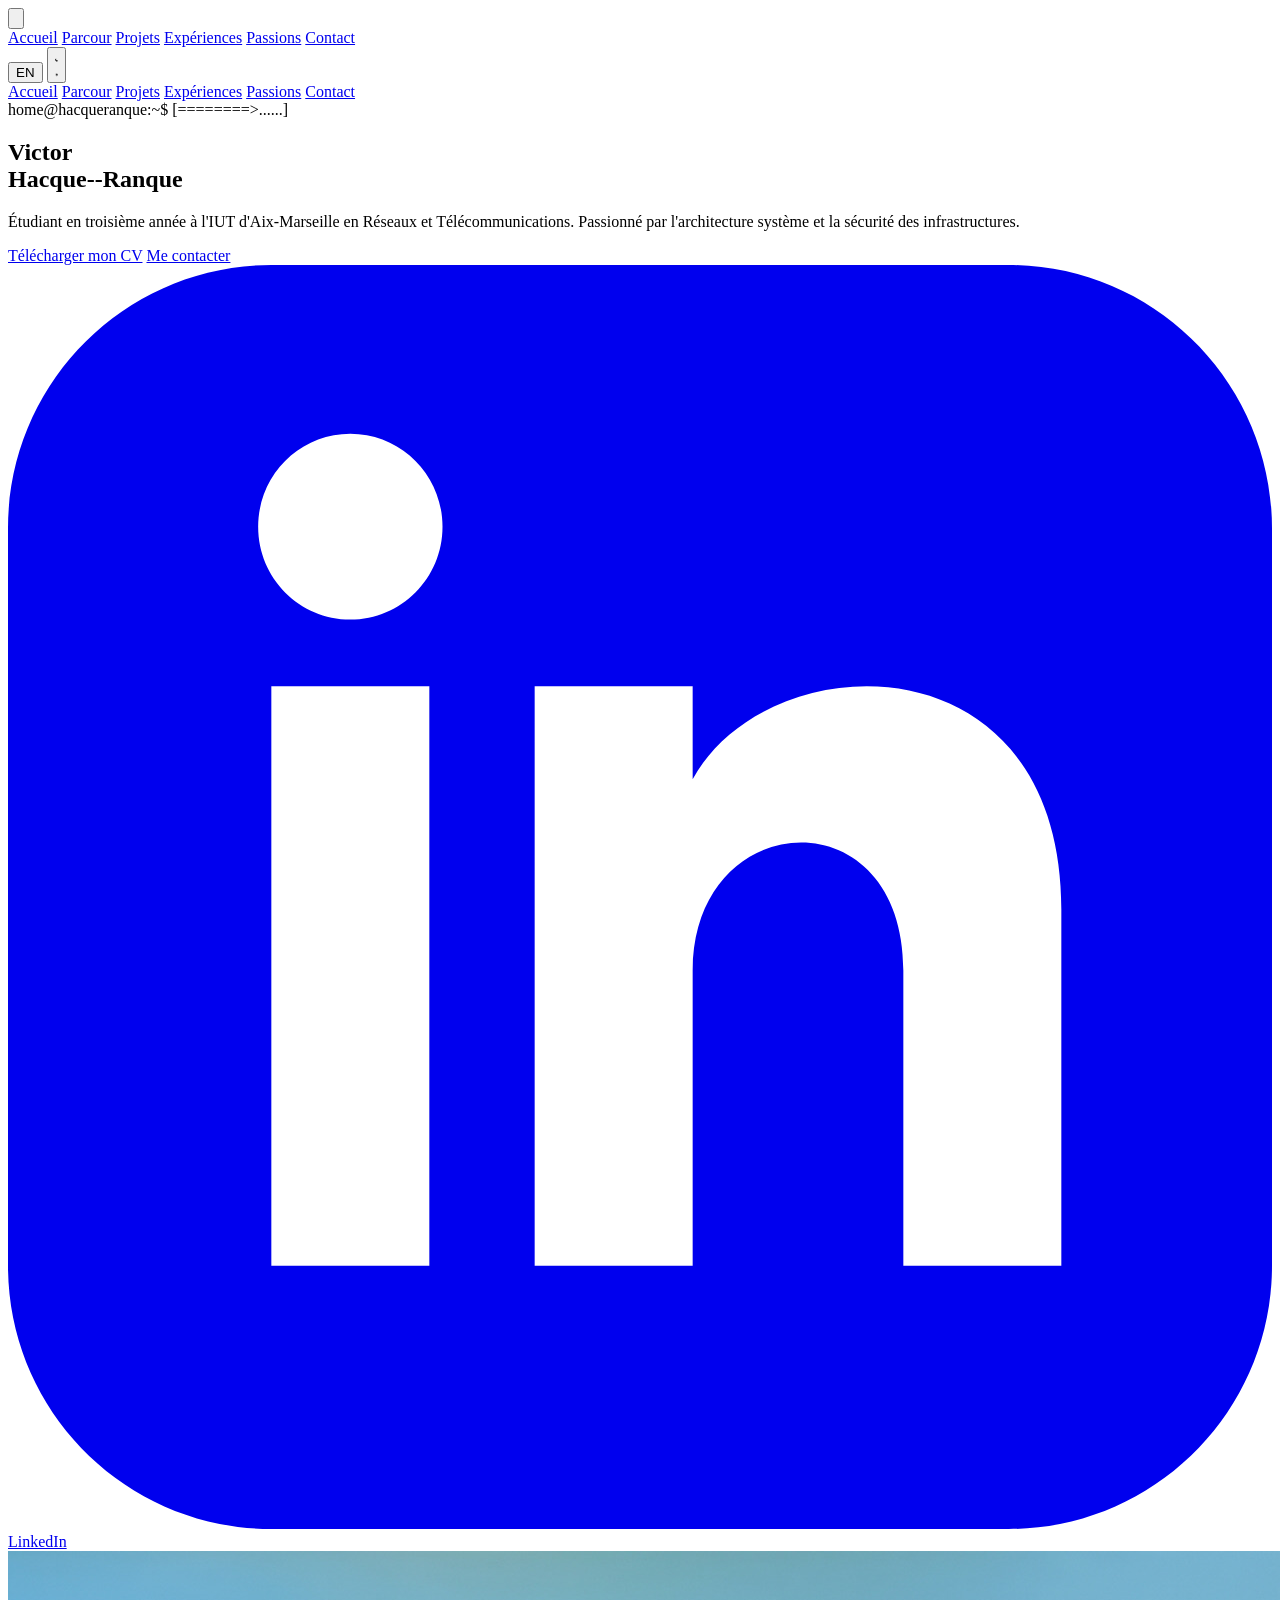
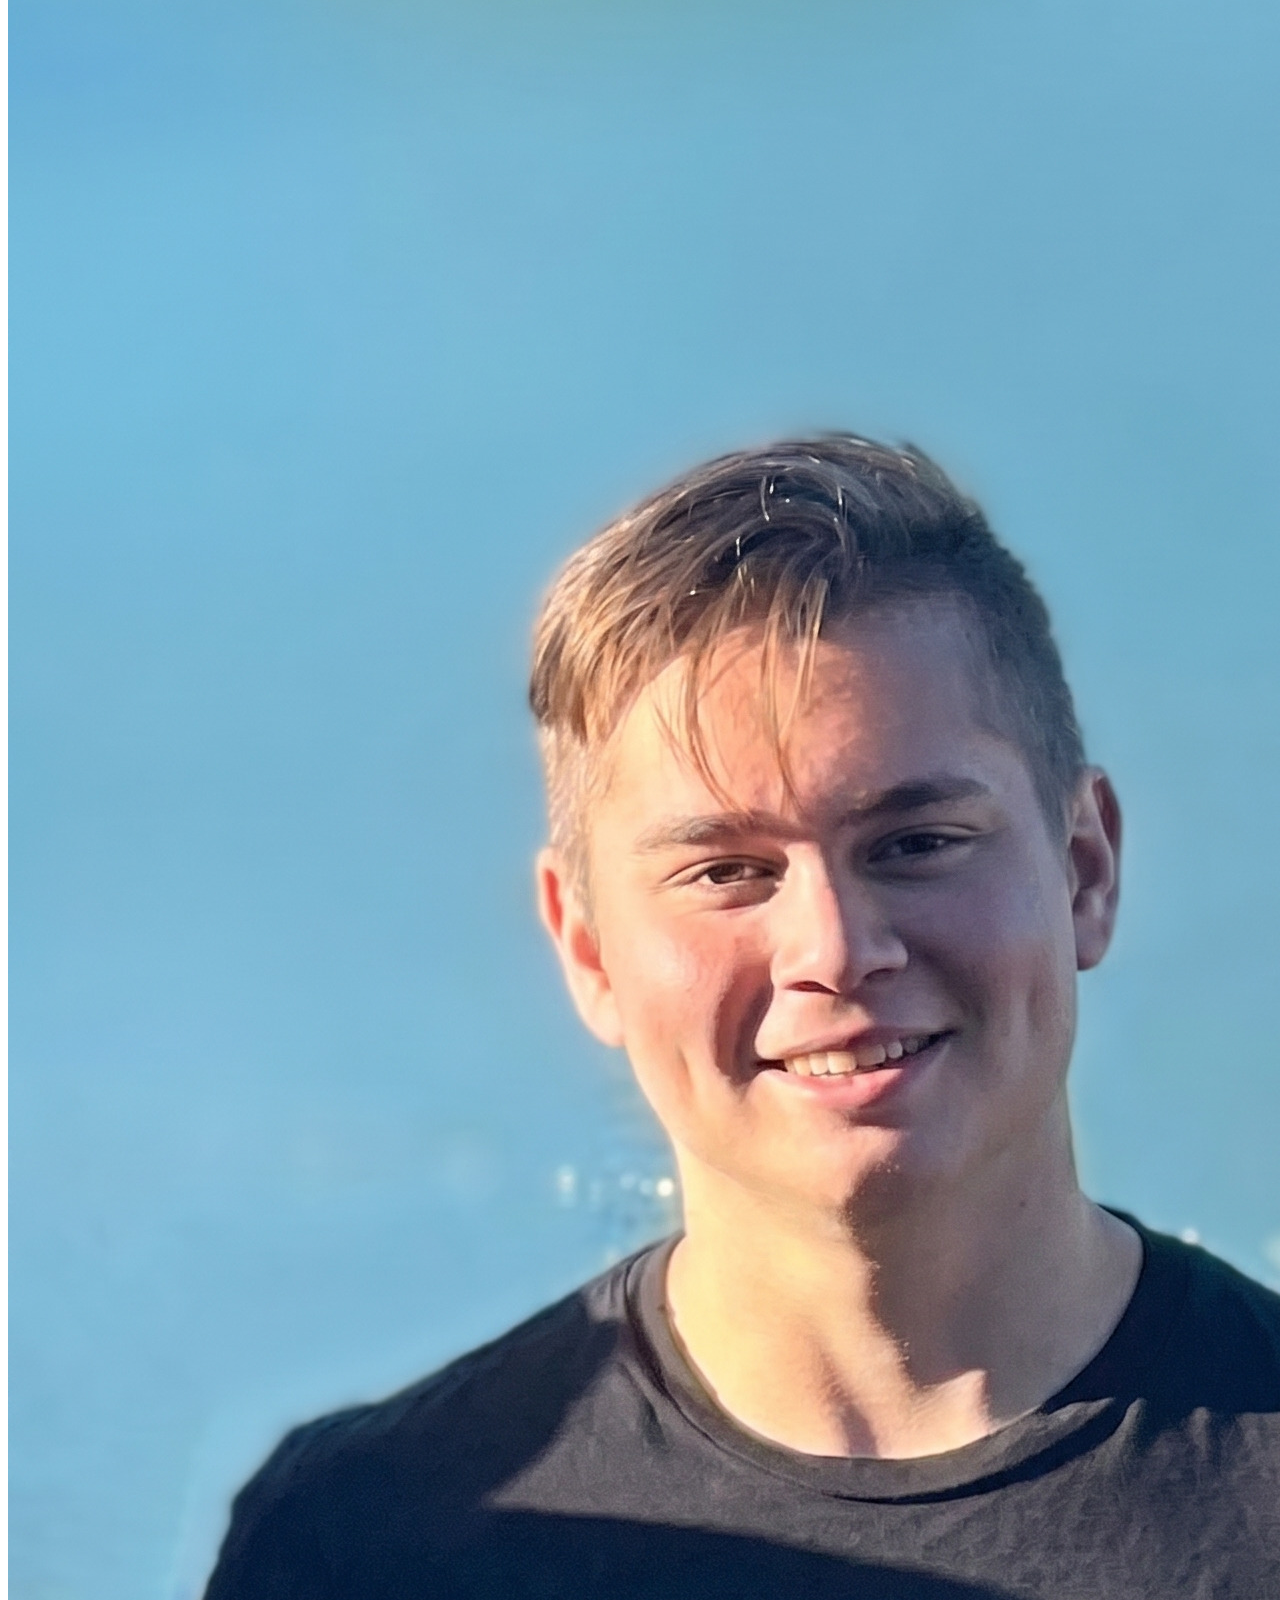
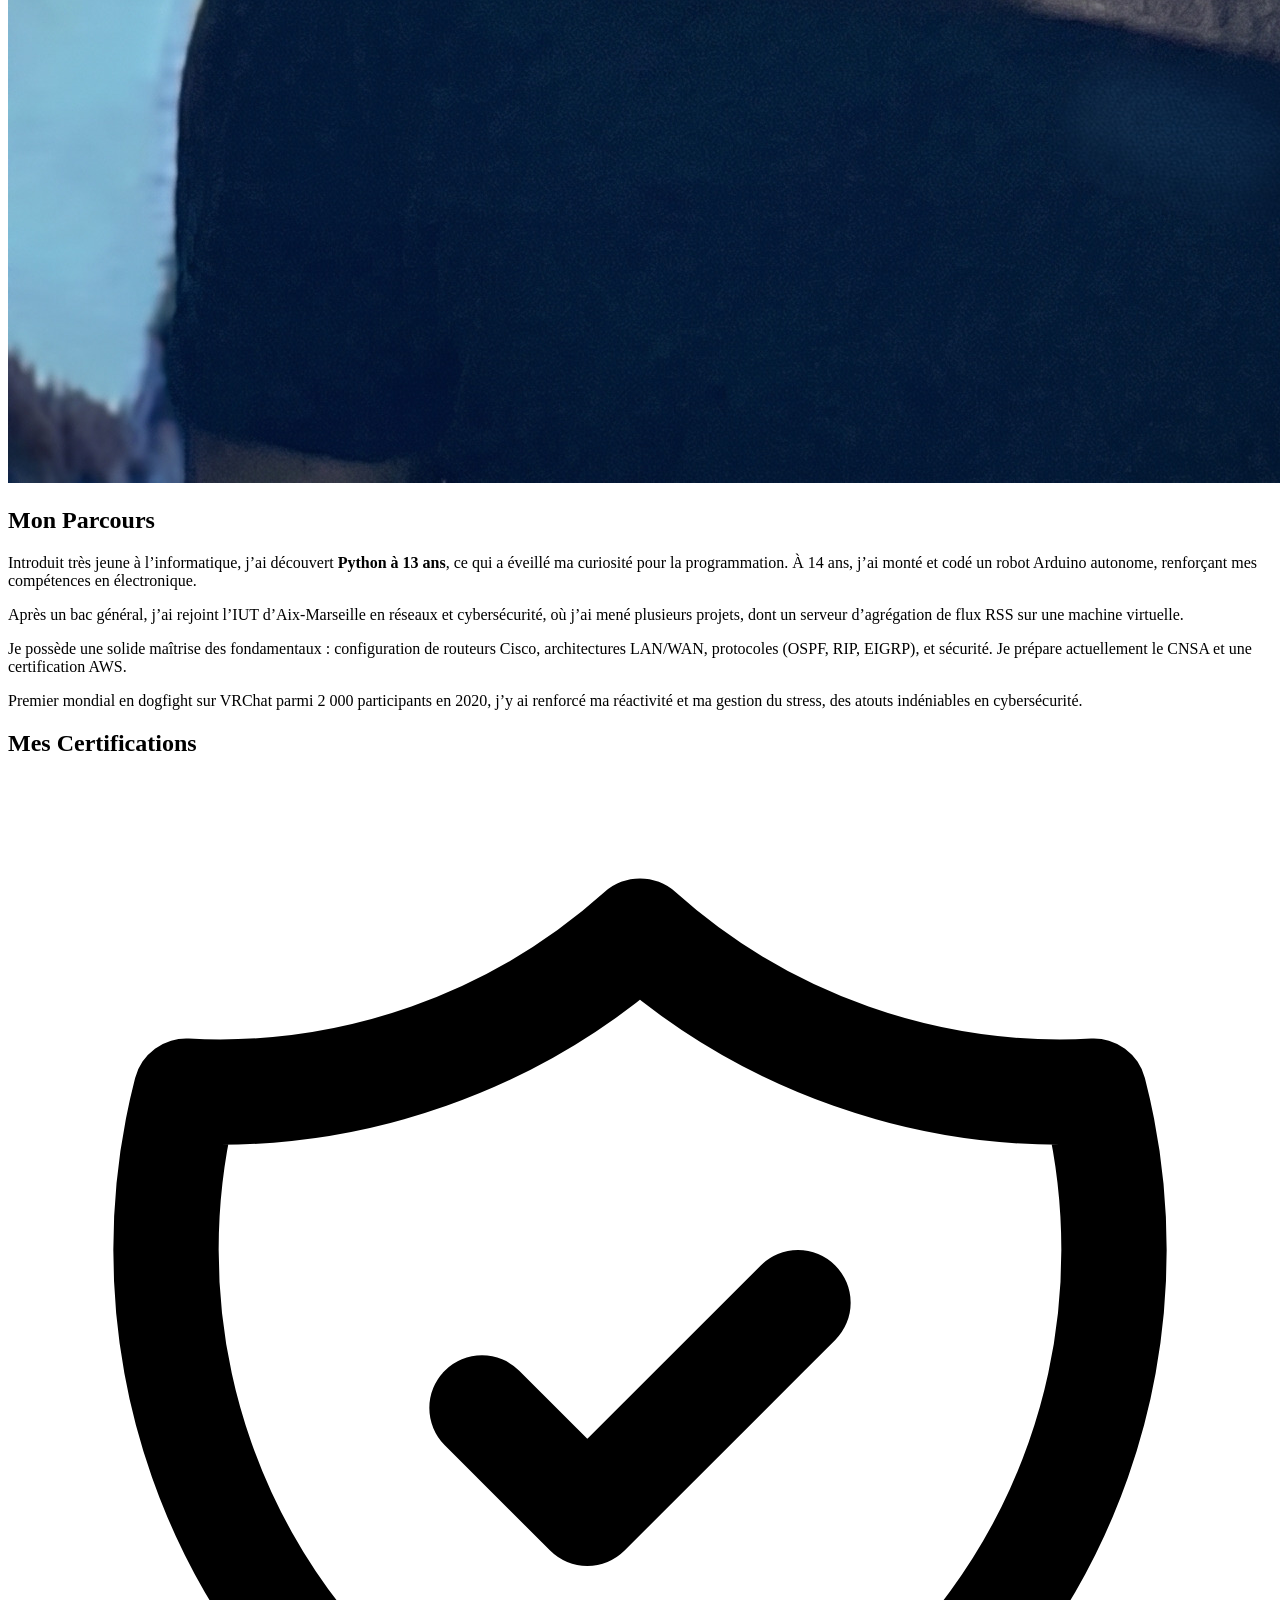
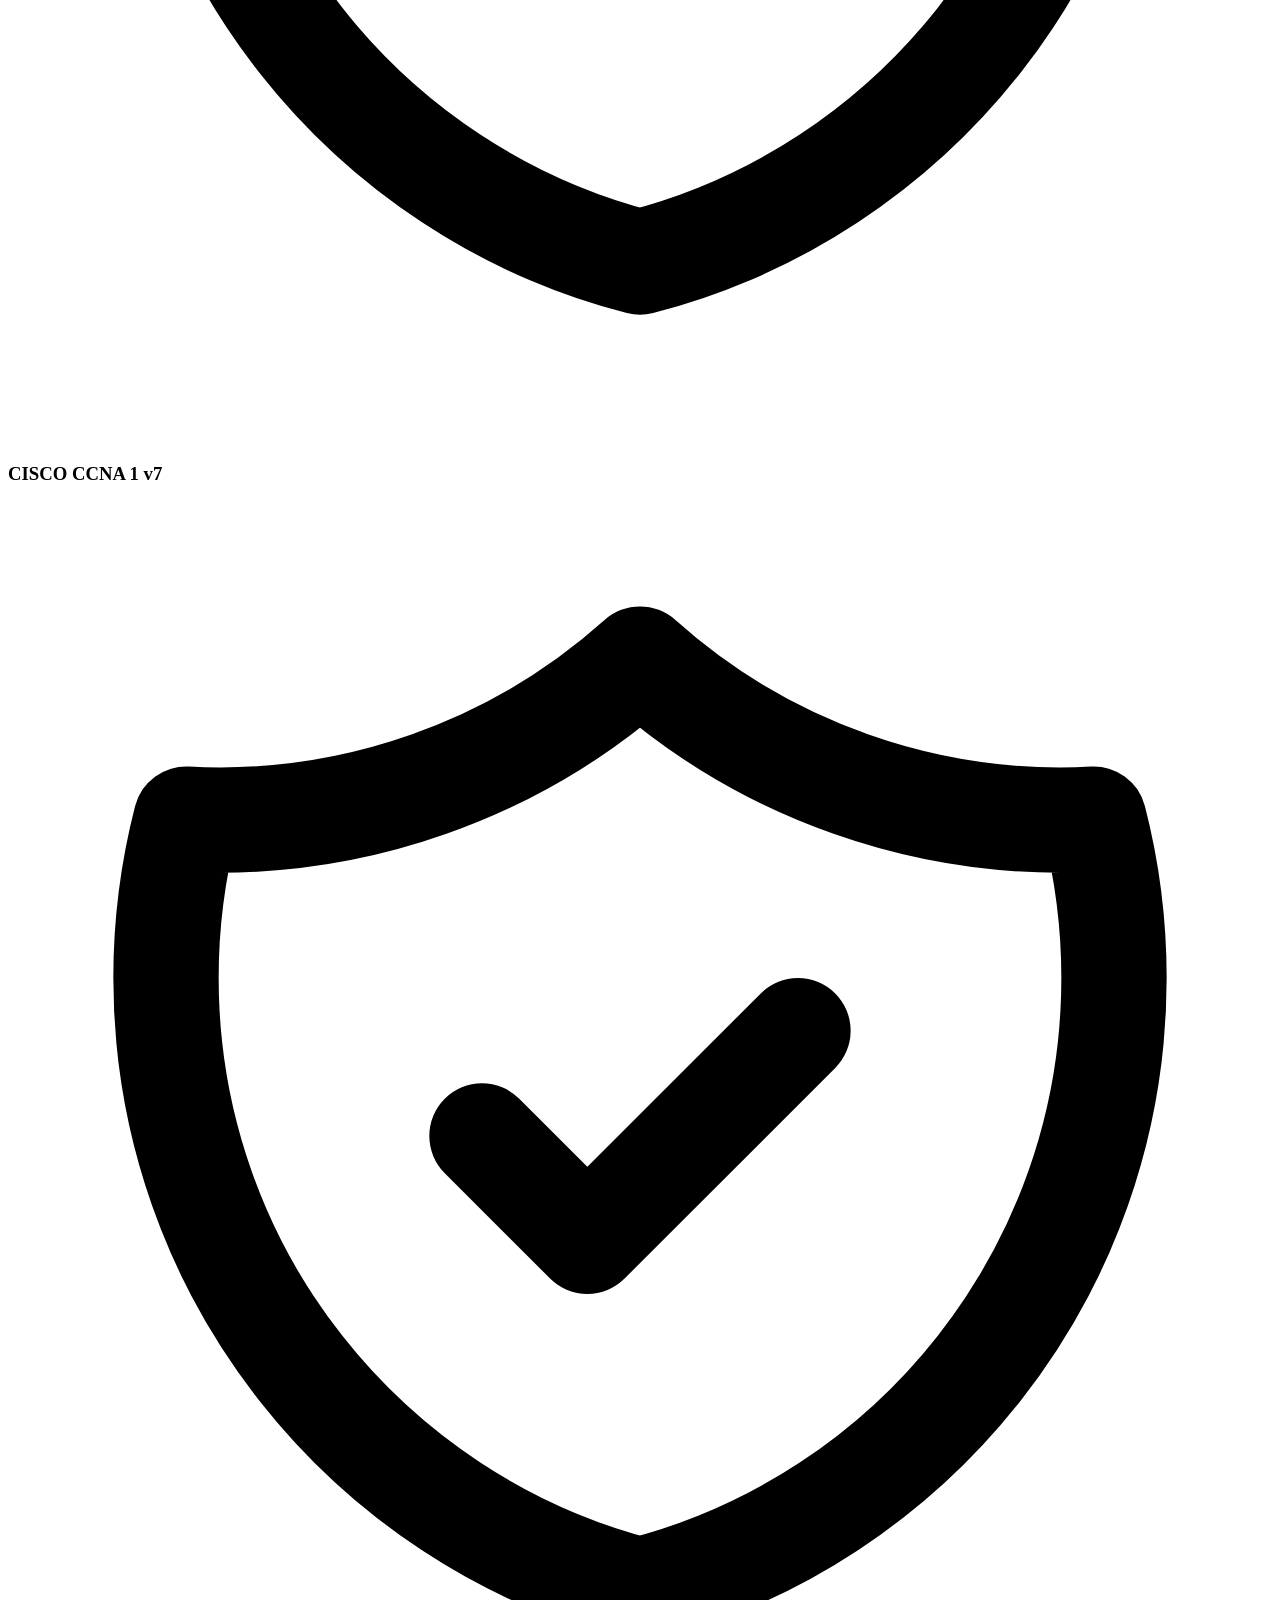
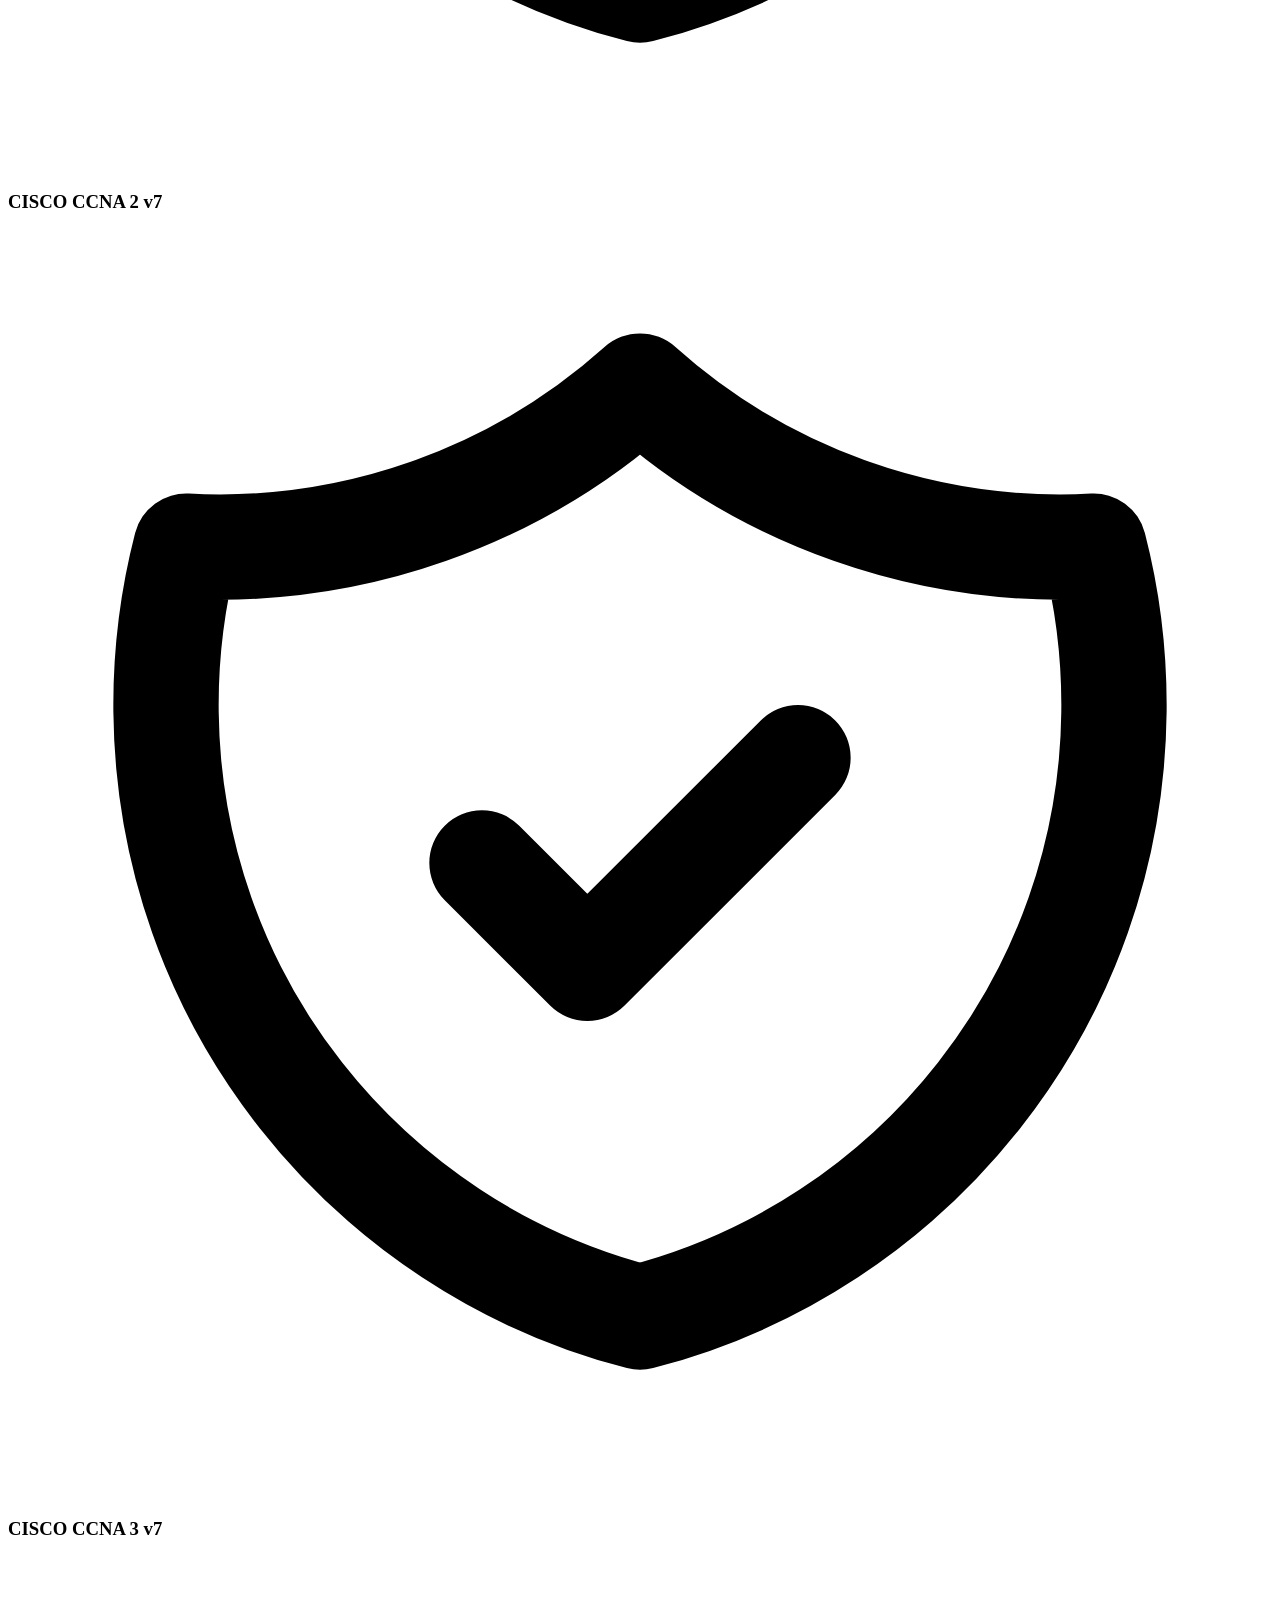
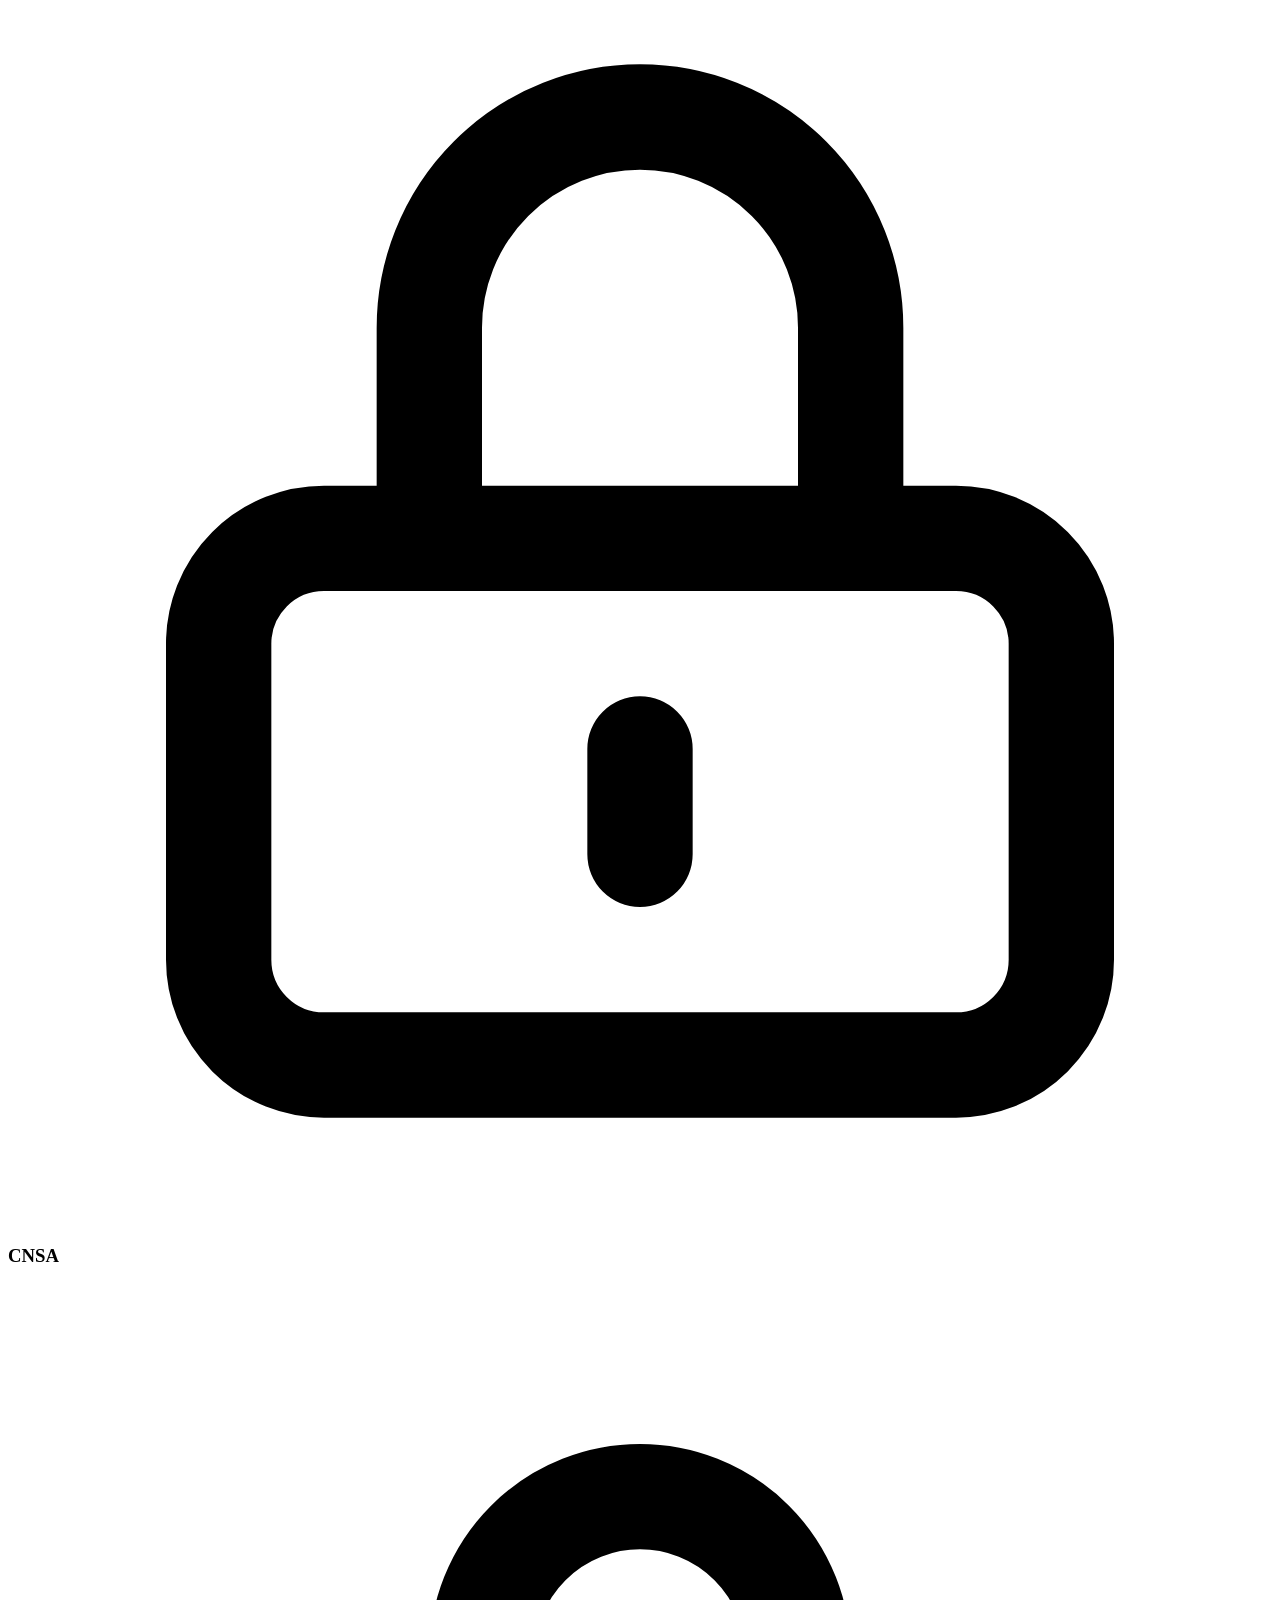
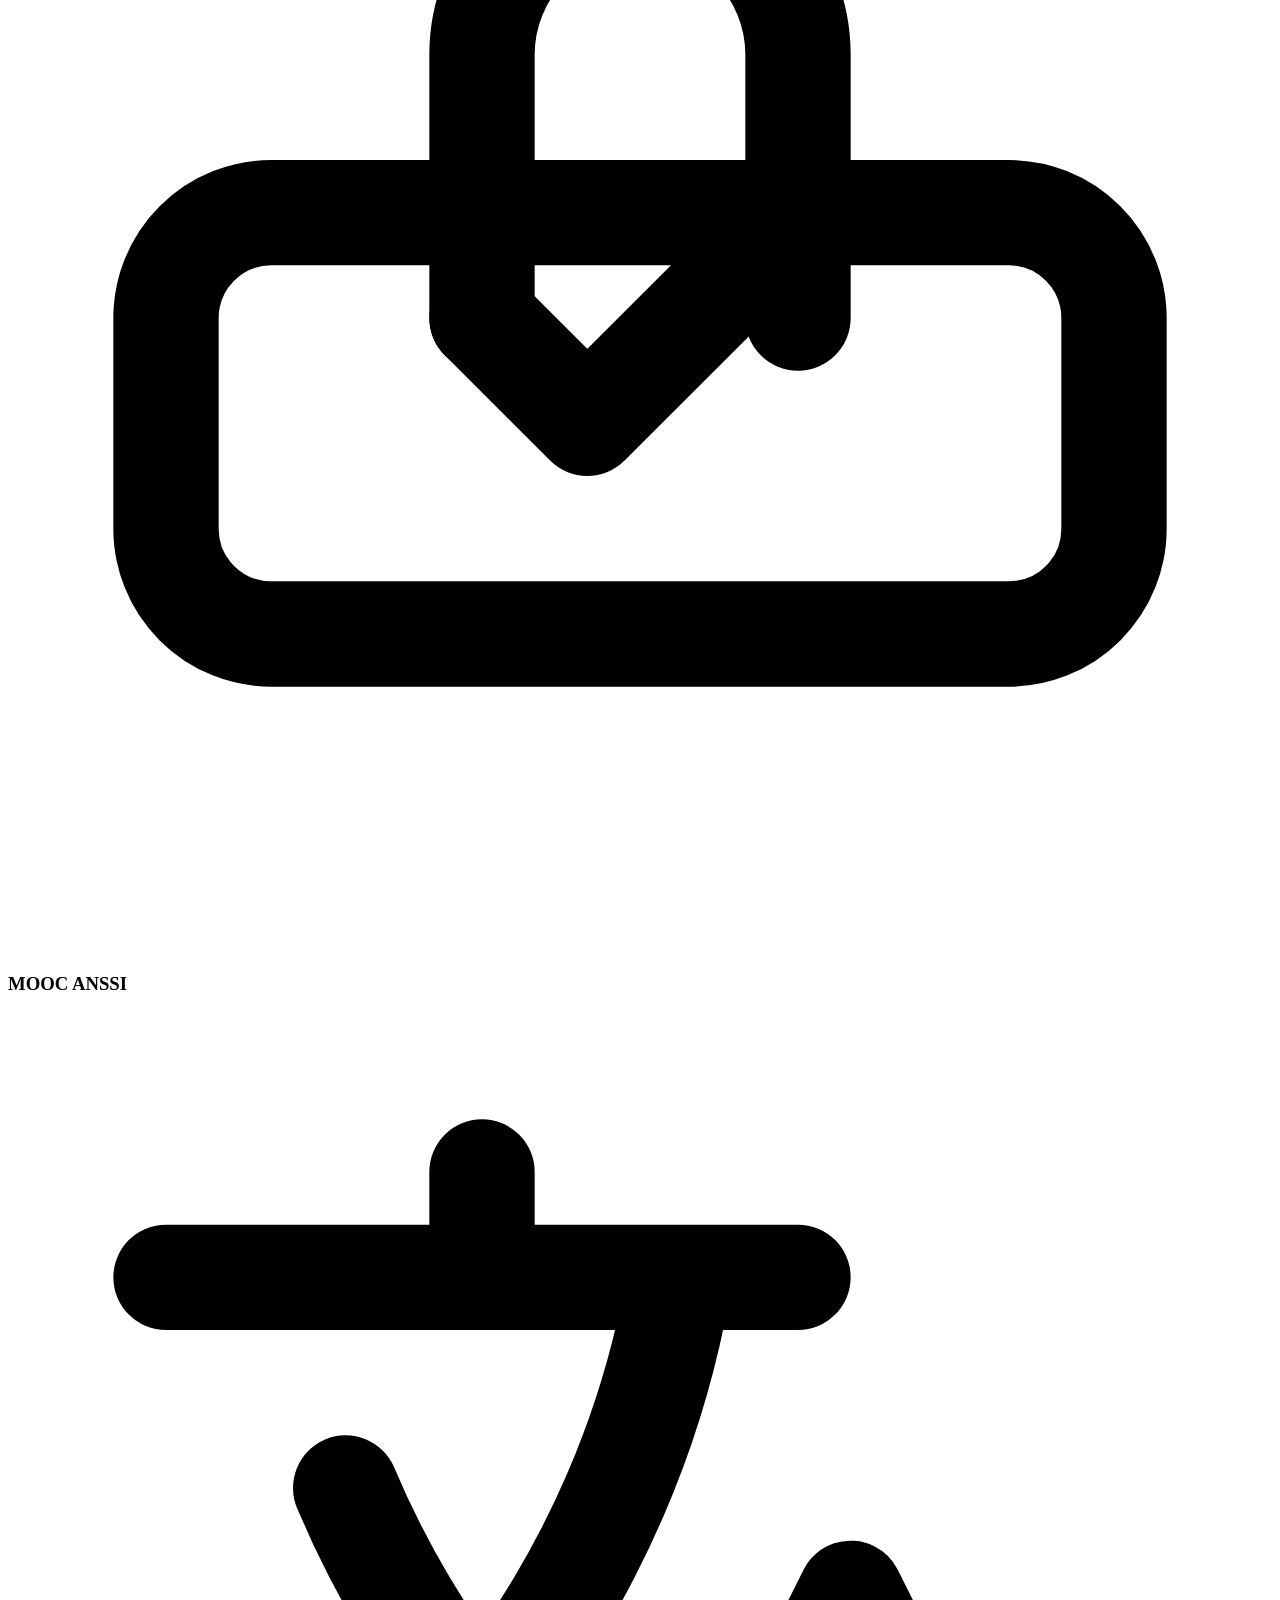
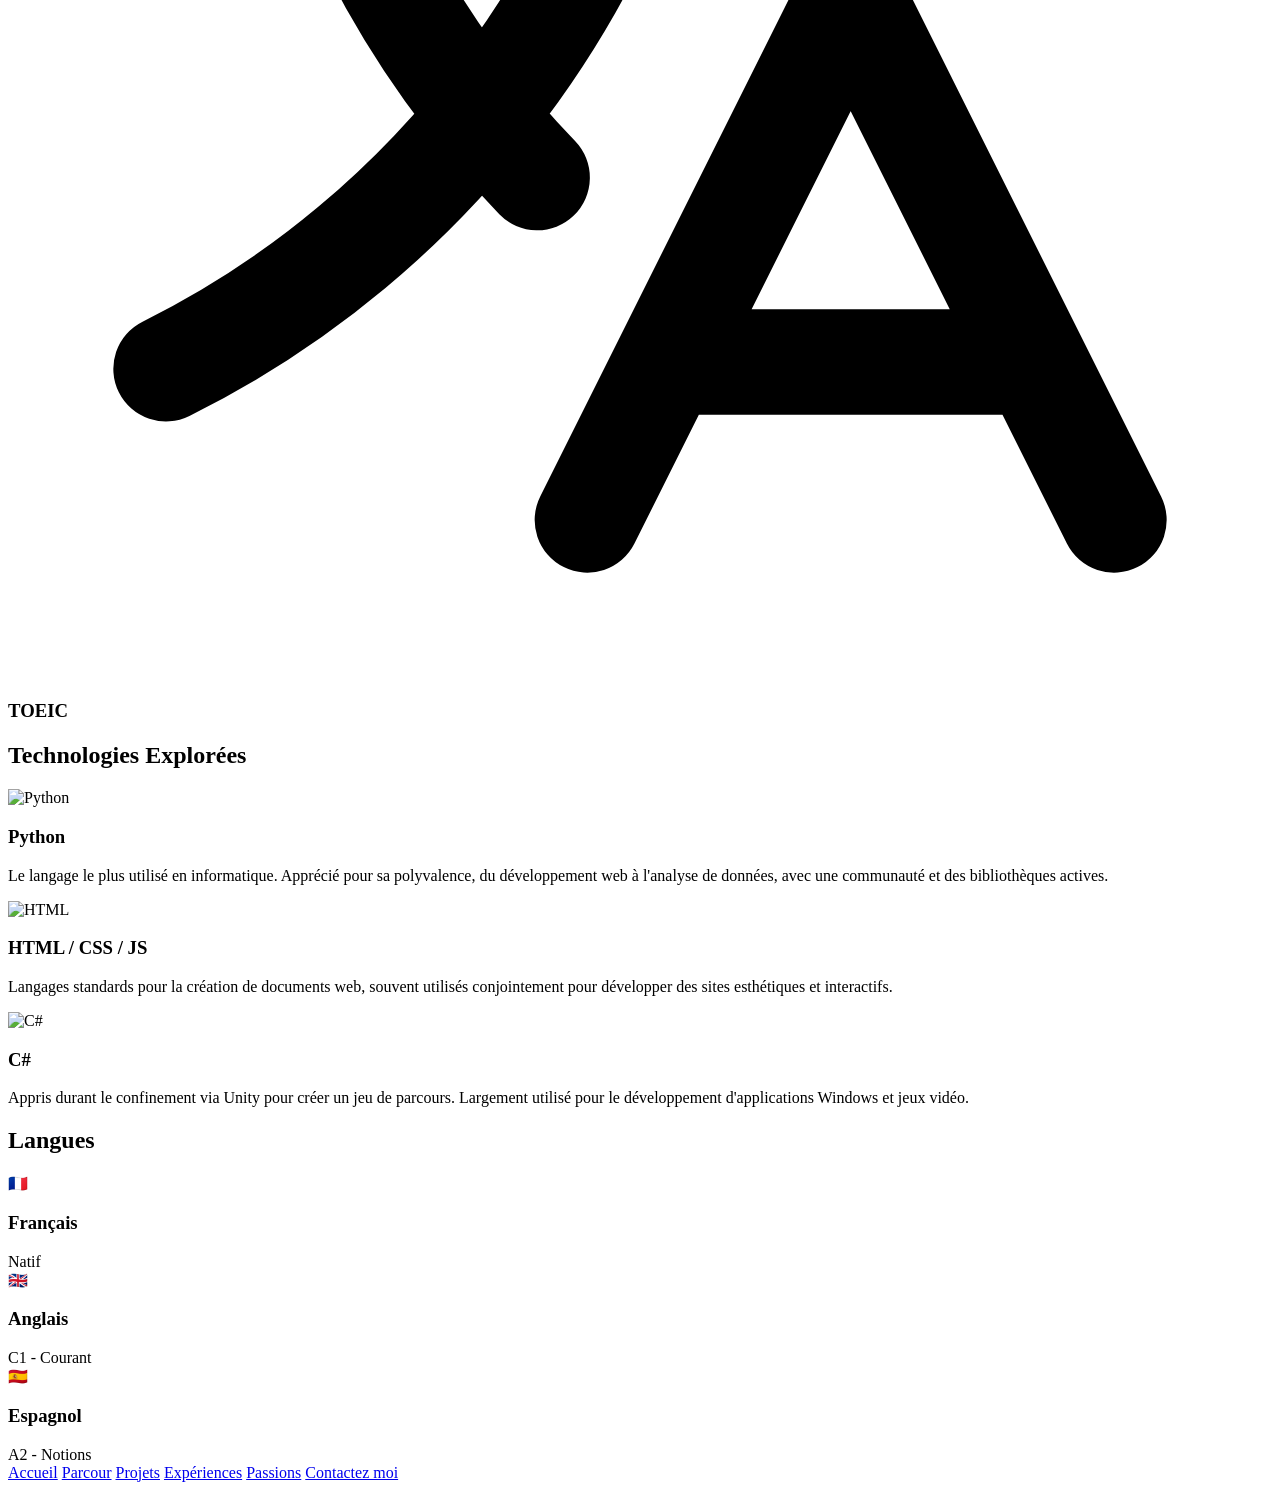
==== commit 753a17e1: "Update index.html" ====
--- a/index.html
+++ b/index.html
@@ -290,6 +290,26 @@
 
             </div>
         </section>
+        <section class="mt-32">
+            <h2 class="text-3xl font-bold mb-12">Langues</h2>
+            <div class="grid grid-cols-1 md:grid-cols-3 gap-8">
+                <div class="group p-8 rounded-3xl bg-white dark:bg-slate-900 border border-slate-200 dark:border-slate-800 shadow-sm hover:shadow-xl hover:border-brand-500/50 dark:hover:border-brand-500/50 transition-all text-center flex flex-col items-center justify-center cursor-default">
+                    <div class="text-4xl mb-4">🇫🇷</div>
+                    <h3 class="text-xl font-bold mb-2">Français</h3>
+                    <span class="px-4 py-1.5 rounded-full bg-brand-50 dark:bg-brand-500/10 text-brand-600 dark:text-brand-400 font-semibold text-sm">Natif</span>
+                </div>
+                <div class="group p-8 rounded-3xl bg-white dark:bg-slate-900 border border-slate-200 dark:border-slate-800 shadow-sm hover:shadow-xl hover:border-brand-500/50 dark:hover:border-brand-500/50 transition-all text-center flex flex-col items-center justify-center cursor-default">
+                    <div class="text-4xl mb-4">🇬🇧</div>
+                    <h3 class="text-xl font-bold mb-2">Anglais</h3>
+                    <span class="px-4 py-1.5 rounded-full bg-brand-50 dark:bg-brand-500/10 text-brand-600 dark:text-brand-400 font-semibold text-sm">C1 - Courant</span>
+                </div>
+                <div class="group p-8 rounded-3xl bg-white dark:bg-slate-900 border border-slate-200 dark:border-slate-800 shadow-sm hover:shadow-xl hover:border-brand-500/50 dark:hover:border-brand-500/50 transition-all text-center flex flex-col items-center justify-center cursor-default">
+                    <div class="text-4xl mb-4">🇪🇸</div>
+                    <h3 class="text-xl font-bold mb-2">Espagnol</h3>
+                    <span class="px-4 py-1.5 rounded-full bg-slate-100 dark:bg-slate-800 text-slate-600 dark:text-slate-400 font-semibold text-sm">A2 - Notions</span>
+                </div>
+            </div>
+        </section>
     </main>
 
     <footer
--- a/style.css
+++ b/style.css
@@ -1,39 +1,60 @@
 @keyframes fadeInUp {
-    from { opacity: 0; transform: translateY(30px); }
-    to { opacity: 1; transform: translateY(0); }
+  from {
+    opacity: 0;
+    transform: translateY(30px);
+  }
+  to {
+    opacity: 1;
+    transform: translateY(0);
+  }
+}
+
+html {
+  overflow-y: scroll;
+  overflow-x: hidden;
+}
+
+.dark .hover\:shadow-xl {
+  transition: box-shadow 0.3s cubic-bezier(0.4, 0, 0.2, 1);
+}
+
+.dark .hover\:shadow-xl:hover {
+  box-shadow:
+    0 20px 25px -5px rgba(59, 130, 246, 0.15),
+    0 8px 10px -6px rgba(59, 130, 246, 0.1);
 }
 
 ::-webkit-scrollbar {
-    width: 10px;
+  width: 10px;
 }
 
 ::-webkit-scrollbar-track {
-    background: transparent;
+  background: transparent;
 }
 
 ::-webkit-scrollbar-thumb {
-    background: #cbd5e1;
-    border-radius: 5px;
+  background: #cbd5e1;
+  border-radius: 5px;
 }
 
 .dark ::-webkit-scrollbar-thumb {
-    background: #334155;
+  background: #334155;
 }
 
 .perspective {
-    perspective: 1000px;
+  perspective: 1000px;
 }
 
 .carousel-indicators span {
-    width: 8px;
-    height: 8px;
-    border-radius: 50%;
-    background-color: rgba(255, 255, 255, 0.4);
-    cursor: pointer;
-    transition: all 0.3s;
+  width: 8px;
+  height: 8px;
+  border-radius: 50%;
+  background-color: rgba(255, 255, 255, 0.4);
+  cursor: pointer;
+  transition: all 0.3s;
 }
 
 .carousel-indicators span.active {
-    background-color: white;
-    transform: scale(1.3);
-}+  background-color: white;
+  transform: scale(1.3);
+}
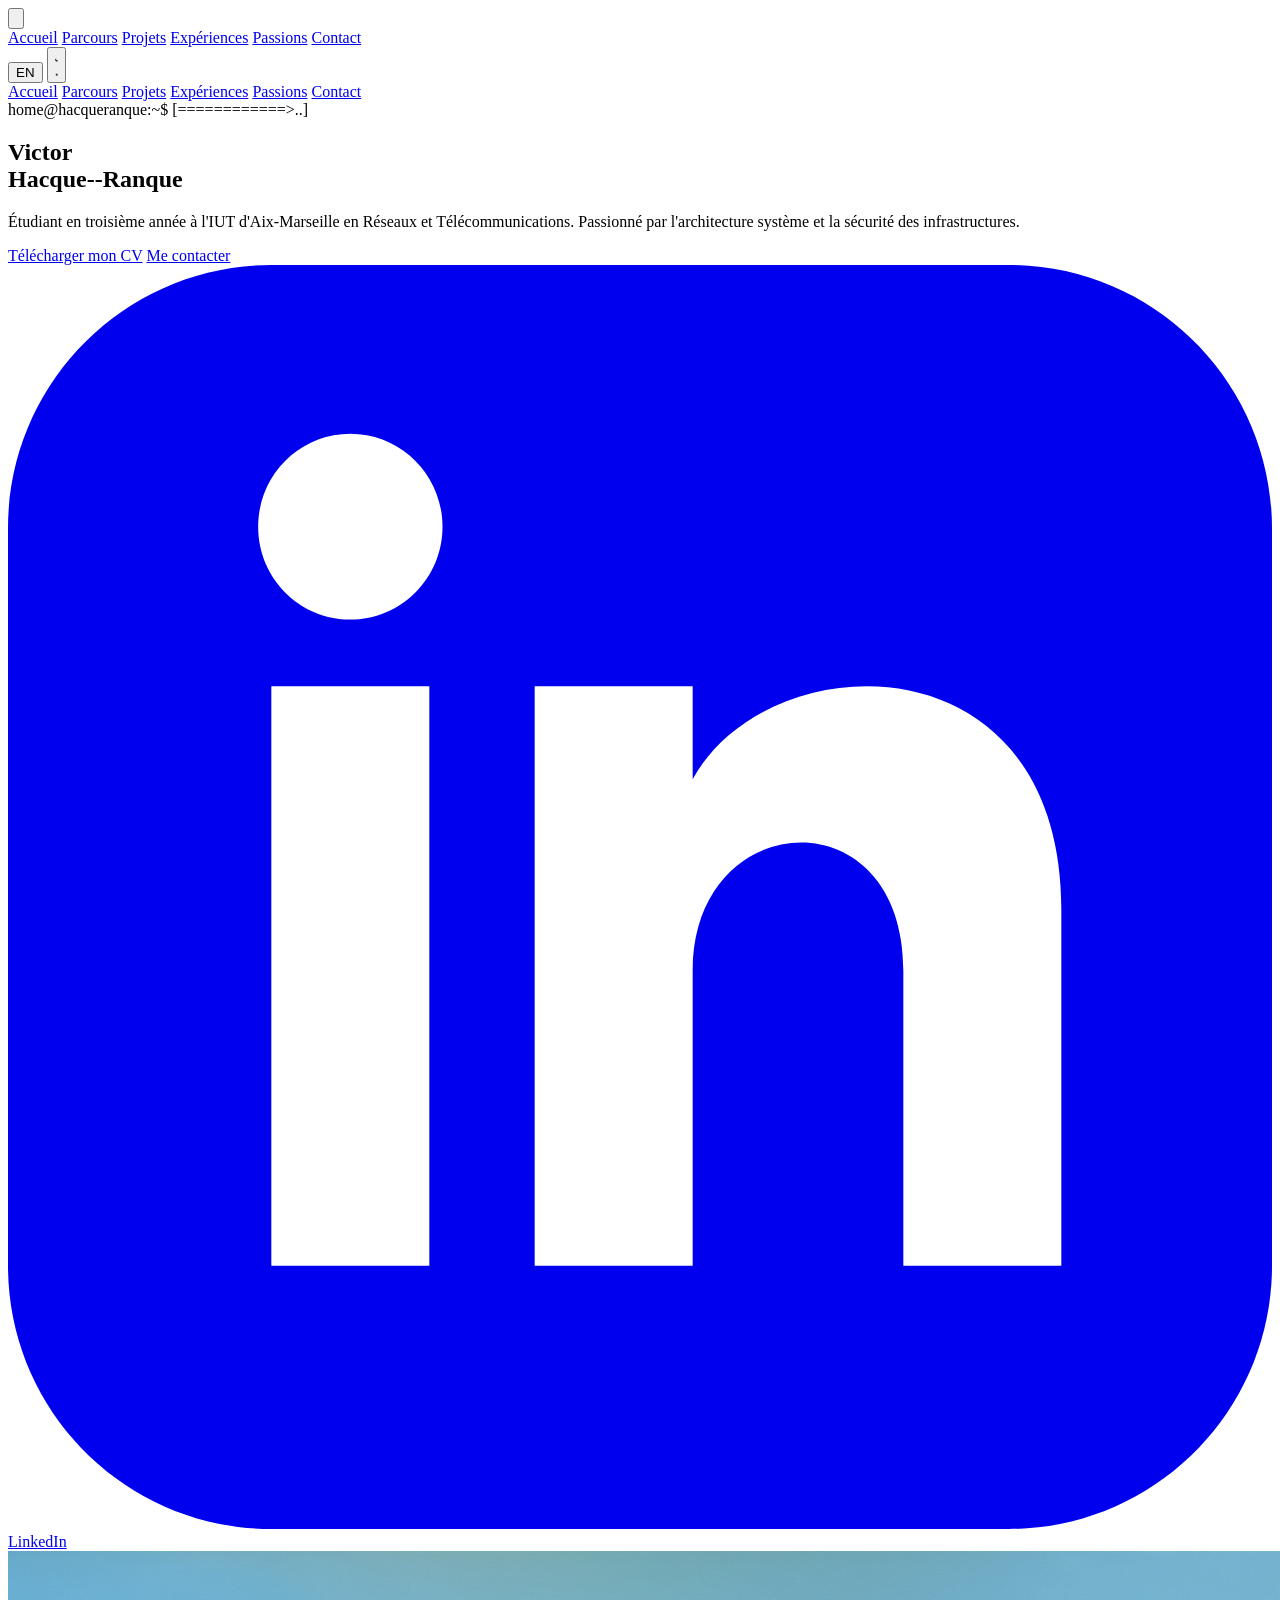
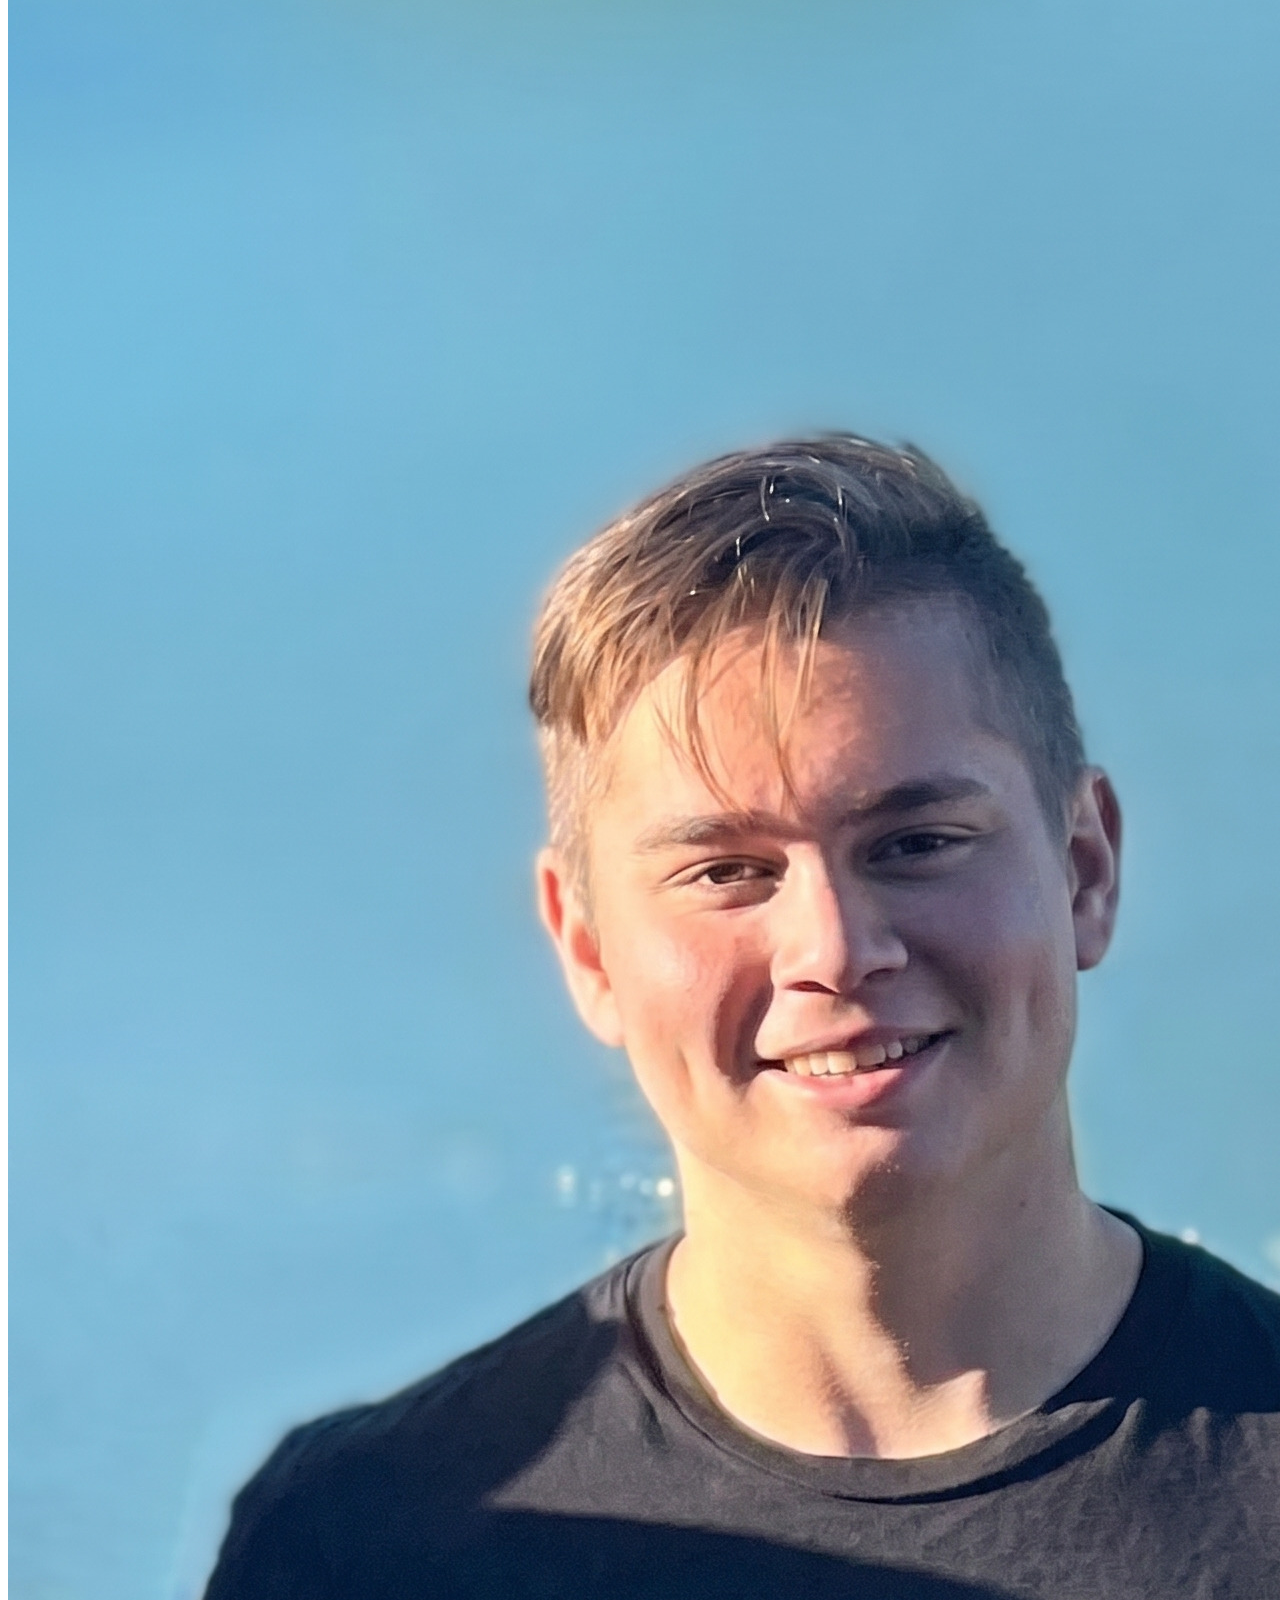
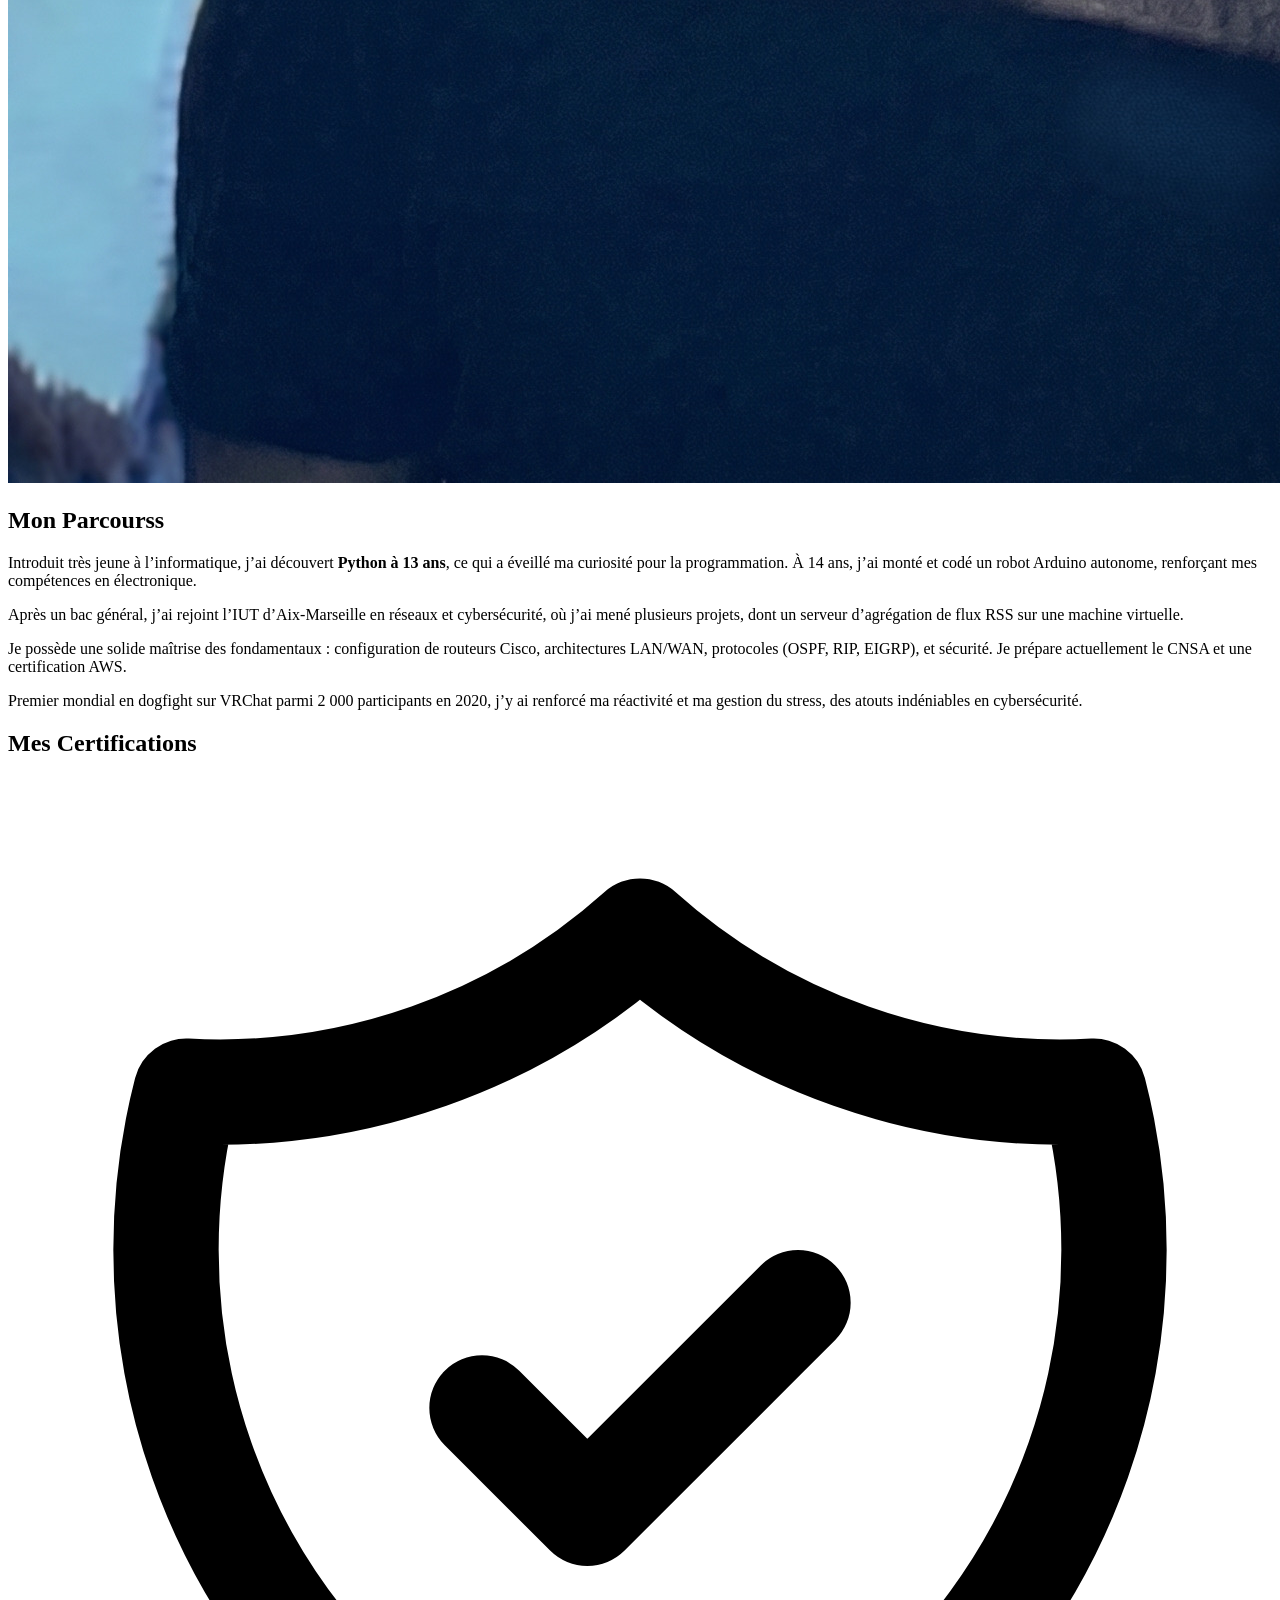
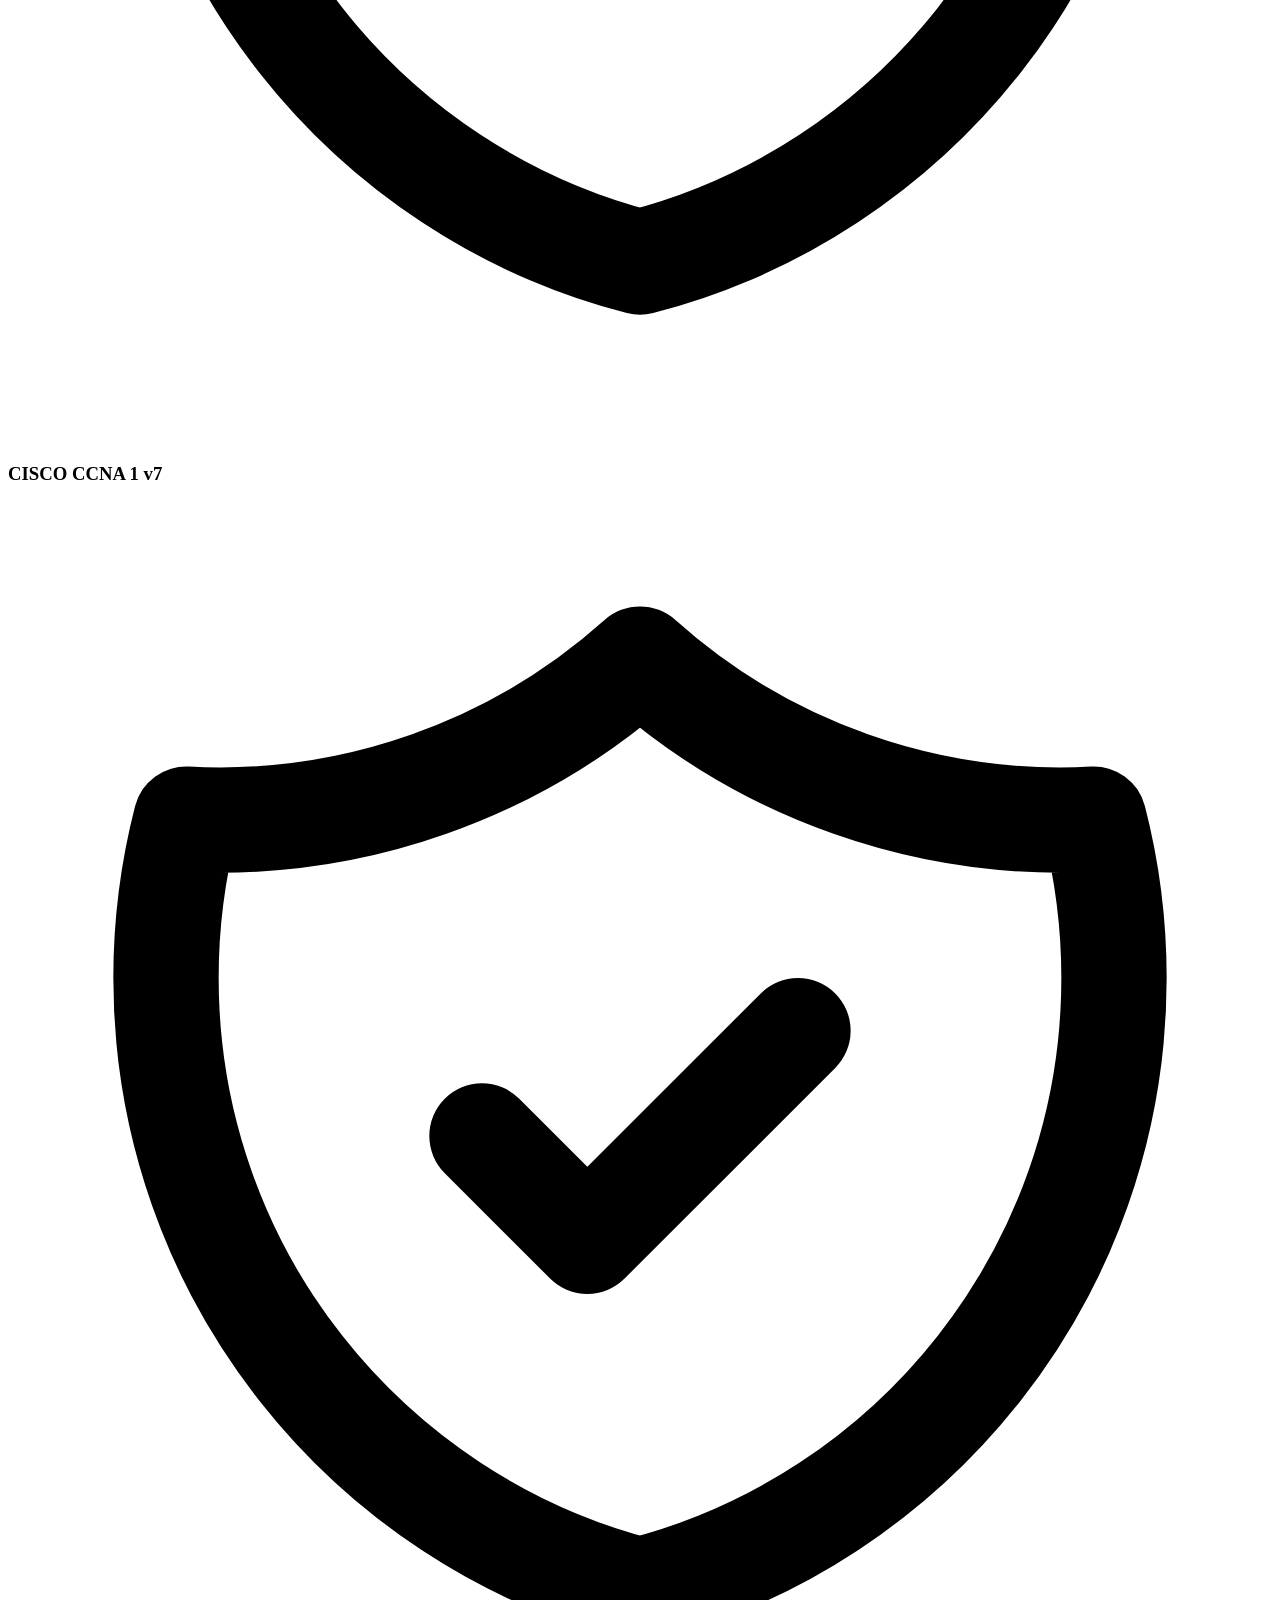
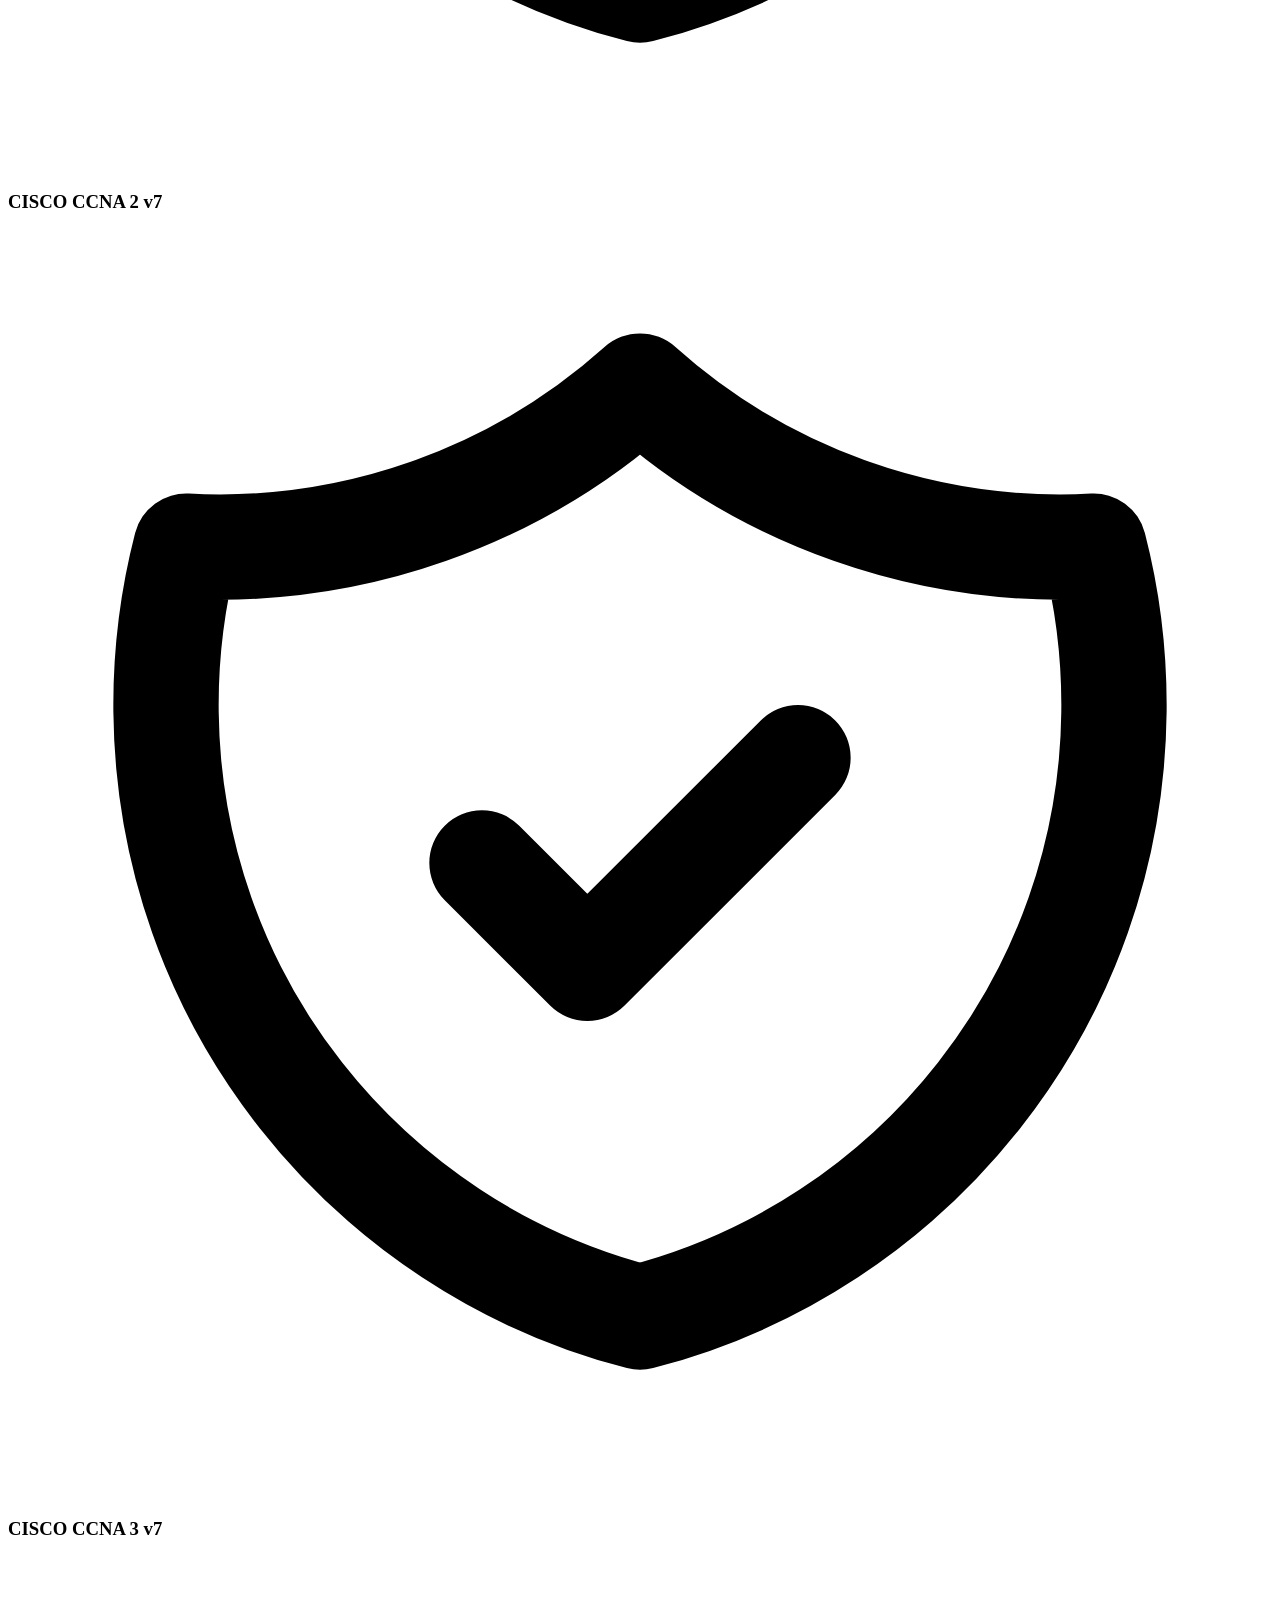
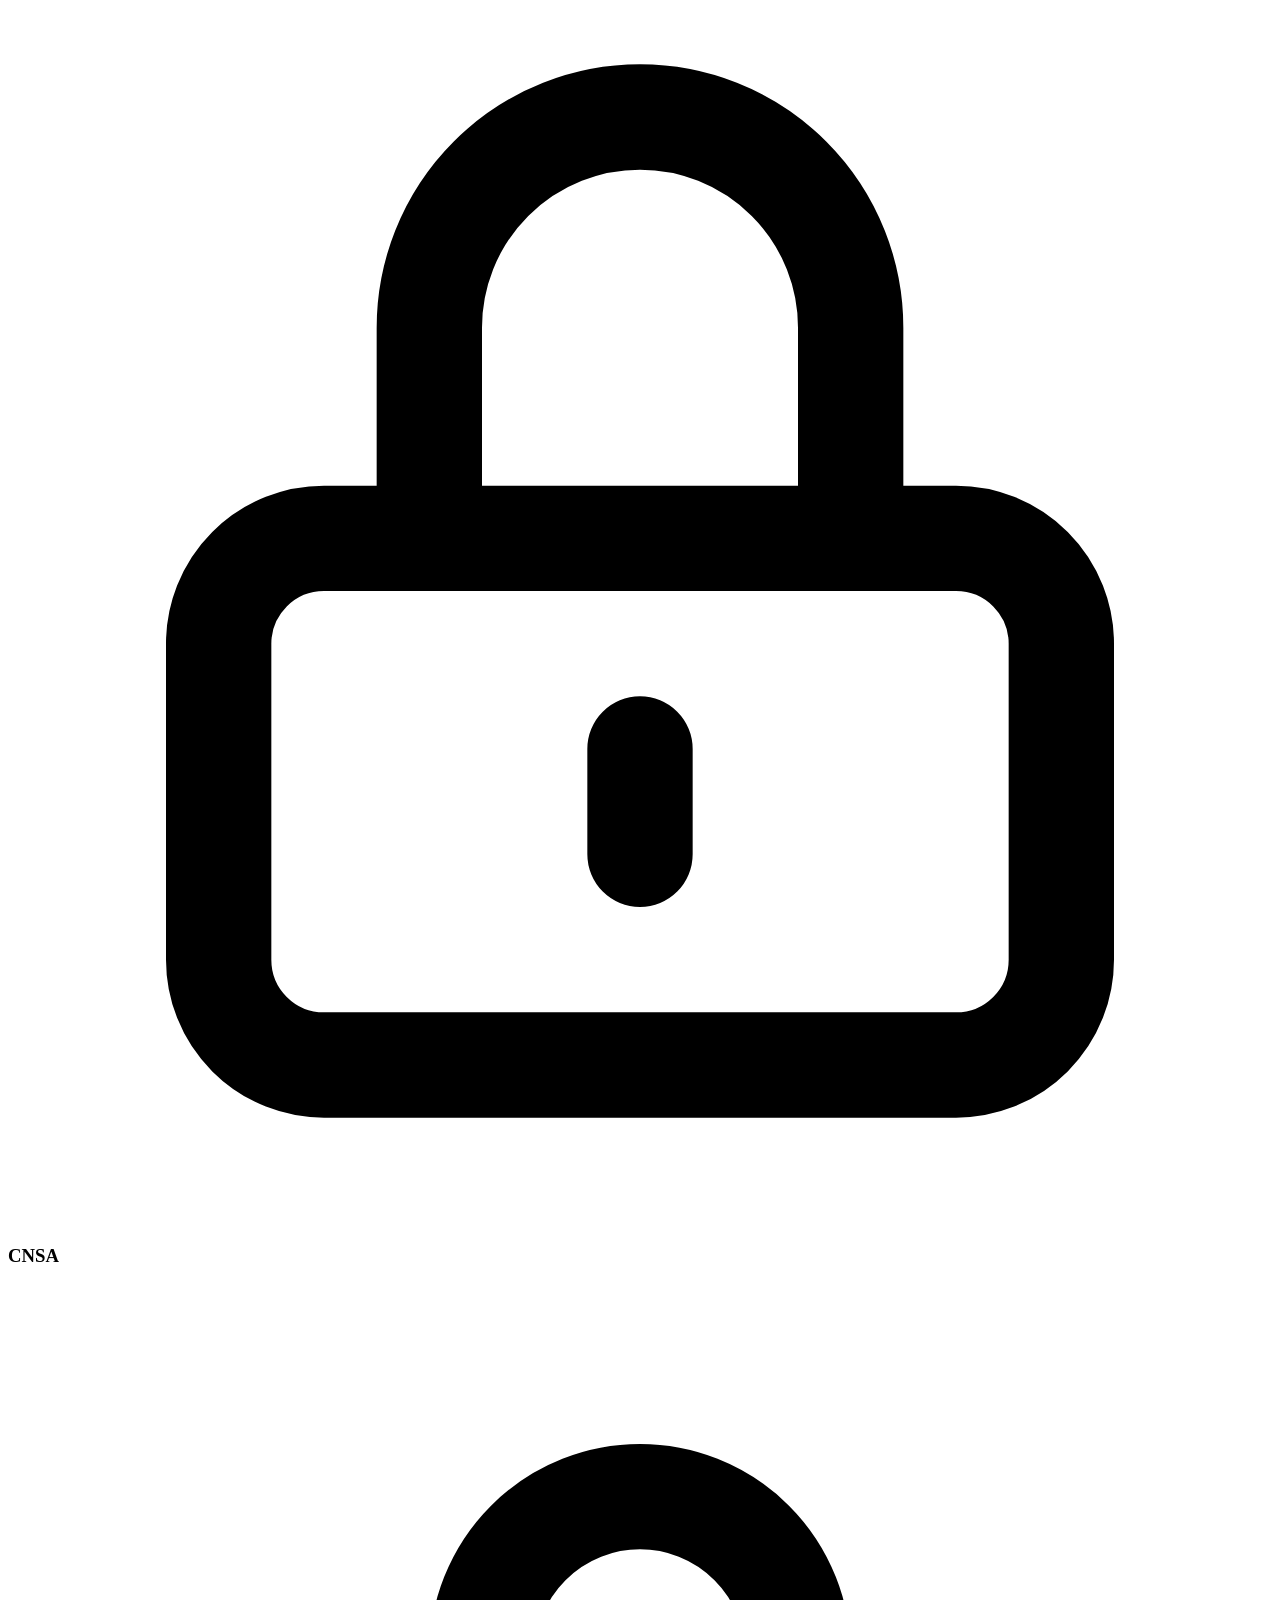
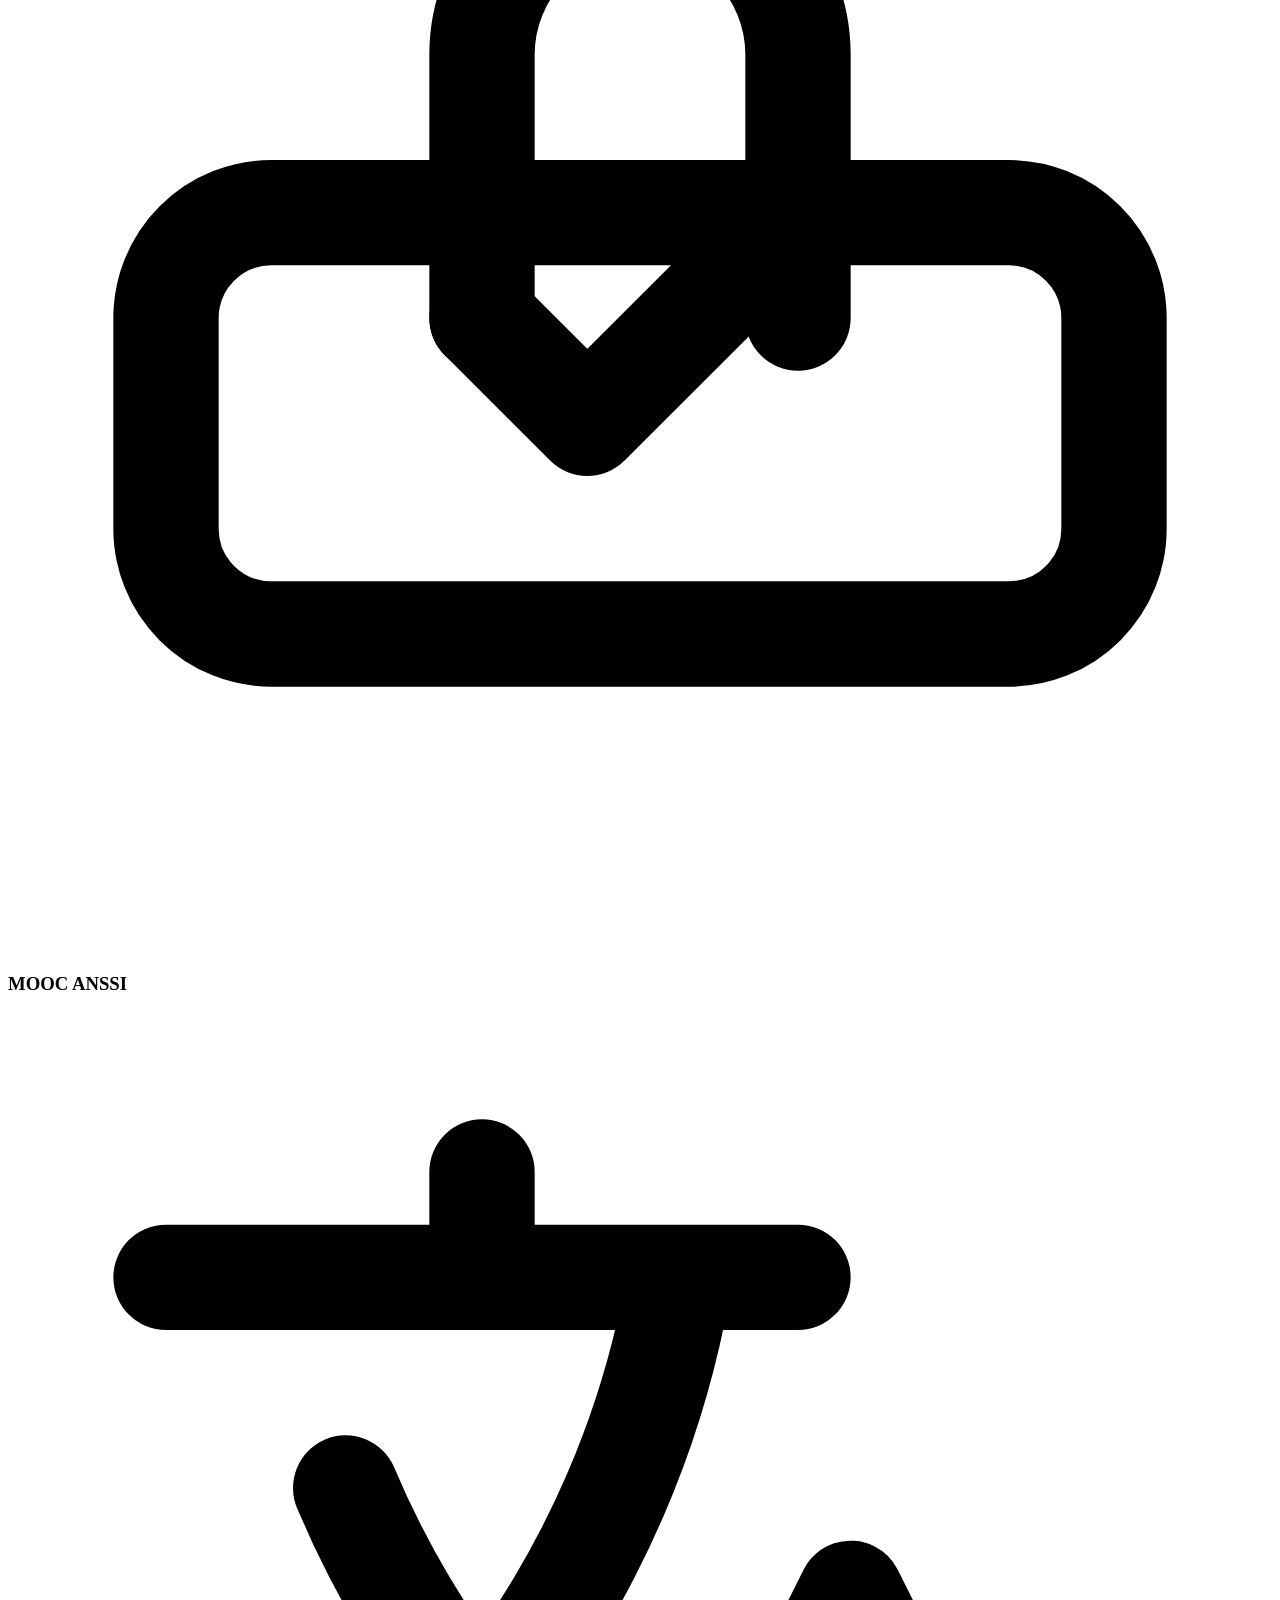
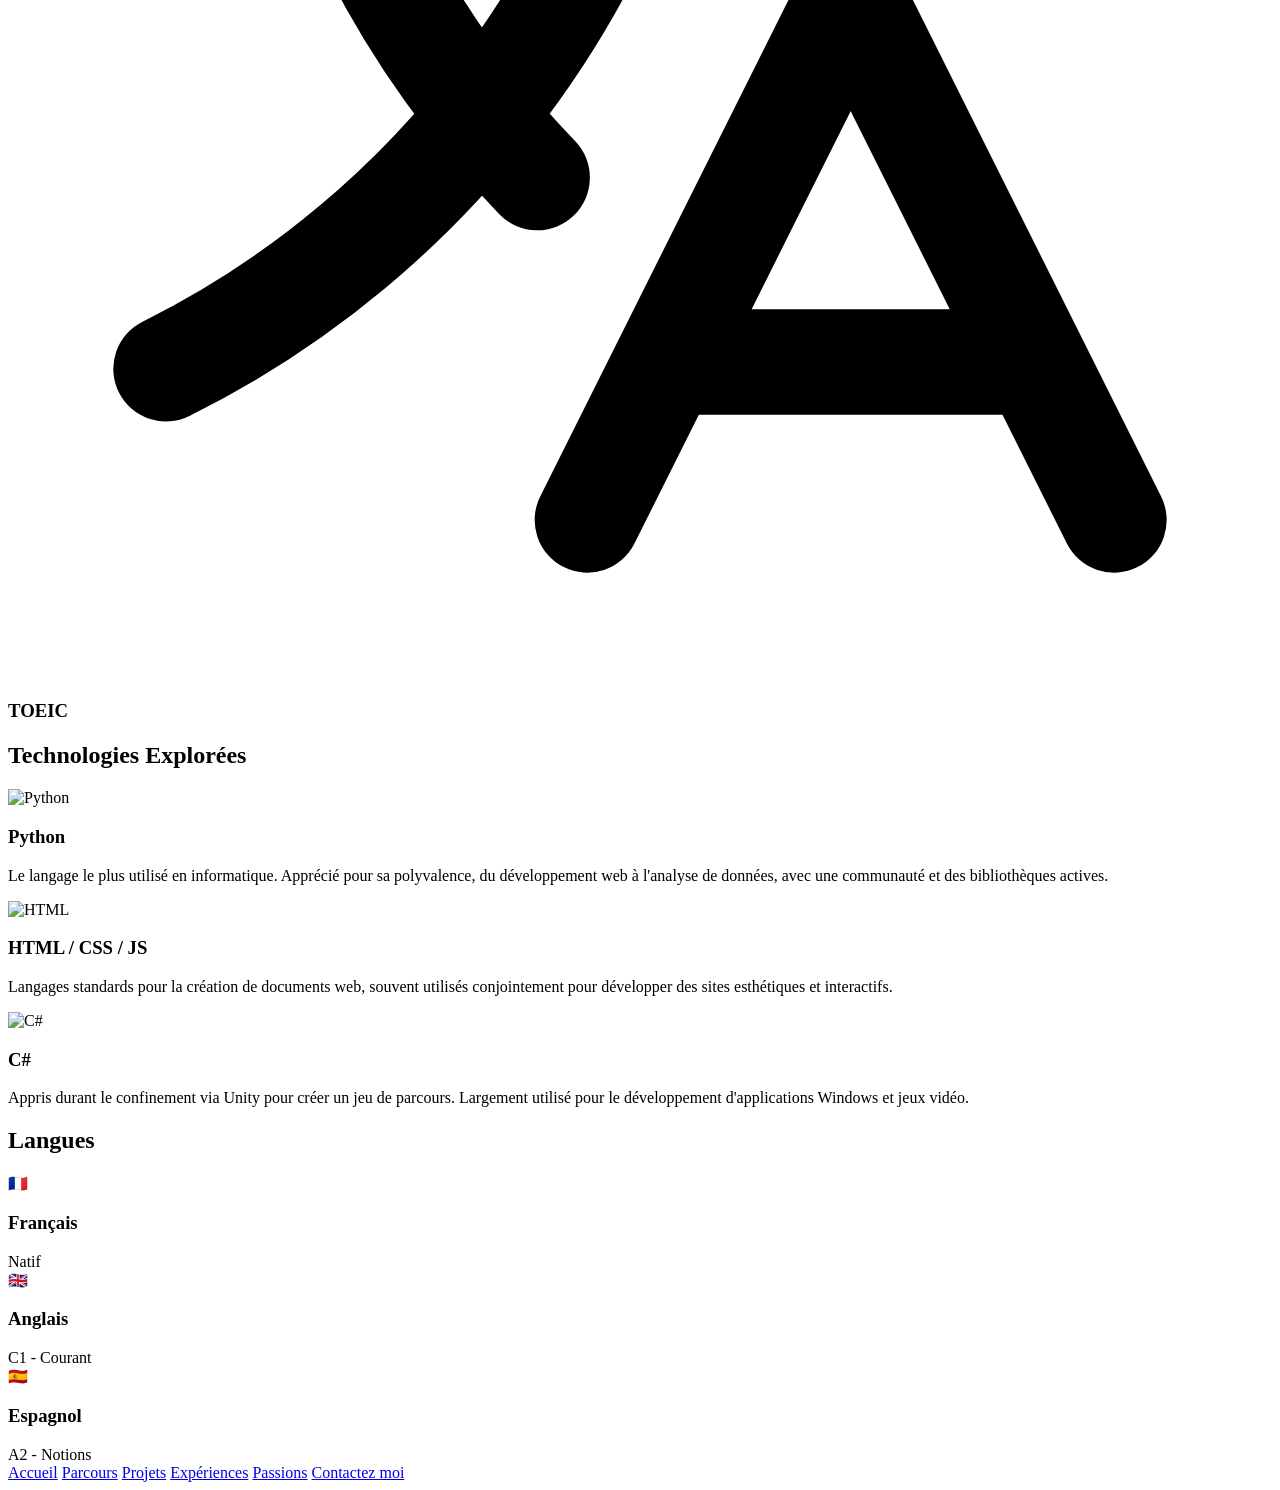
==== commit dd30f12d: "Update index.html" ====
--- a/index.html
+++ b/index.html
@@ -44,7 +44,7 @@
                 <a href="index.html"
                     class="px-4 py-2 rounded-lg bg-brand-50 dark:bg-brand-500/10 text-brand-600 dark:text-brand-400 font-semibold transition-all">Accueil</a>
                 <a href="parcour.html"
-                    class="px-4 py-2 rounded-lg hover:bg-slate-100 dark:hover:bg-slate-800 font-medium transition-all">Parcour</a>
+                    class="px-4 py-2 rounded-lg hover:bg-slate-100 dark:hover:bg-slate-800 font-medium transition-all">Parcours</a>
                 <a href="projets.html"
                     class="px-4 py-2 rounded-lg hover:bg-slate-100 dark:hover:bg-slate-800 font-medium transition-all">Projets</a>
                 <a href="experiences.html"
@@ -79,7 +79,7 @@
                 <a href="index.html"
                     class="px-4 py-2 rounded-lg bg-brand-50 dark:bg-brand-500/10 text-brand-600 dark:text-brand-400 font-semibold transition-all w-3/4 text-center">Accueil</a>
                 <a href="parcour.html"
-                    class="px-4 py-2 rounded-lg hover:bg-slate-100 dark:hover:bg-slate-800 font-medium transition-all w-3/4 text-center">Parcour</a>
+                    class="px-4 py-2 rounded-lg hover:bg-slate-100 dark:hover:bg-slate-800 font-medium transition-all w-3/4 text-center">Parcours</a>
                 <a href="projets.html"
                     class="px-4 py-2 rounded-lg hover:bg-slate-100 dark:hover:bg-slate-800 font-medium transition-all w-3/4 text-center">Projets</a>
                 <a href="experiences.html"
@@ -133,7 +133,7 @@
         </section>
 
         <section class="mb-32">
-            <h2 class="text-3xl font-bold mb-12">Mon Parcours</h2>
+            <h2 class="text-3xl font-bold mb-12">Mon Parcourss</h2>
             <div class="prose prose-lg dark:prose-invert max-w-none grid grid-cols-1 md:grid-cols-2 gap-x-16 gap-y-8">
                 <div
                     class="p-8 rounded-3xl bg-white dark:bg-slate-900 border border-slate-200 dark:border-slate-800 shadow-sm hover:shadow-xl transition-shadow">
@@ -318,7 +318,7 @@
             <a href="index.html"
                 class="text-xs md:text-sm font-medium text-slate-600 dark:text-slate-400 hover:text-brand-500 transition-colors">Accueil</a>
             <a href="parcour.html"
-                class="text-xs md:text-sm font-medium text-slate-600 dark:text-slate-400 hover:text-brand-500 transition-colors">Parcour</a>
+                class="text-xs md:text-sm font-medium text-slate-600 dark:text-slate-400 hover:text-brand-500 transition-colors">Parcours</a>
             <a href="projets.html"
                 class="text-xs md:text-sm font-medium text-slate-600 dark:text-slate-400 hover:text-brand-500 transition-colors">Projets</a>
             <a href="experiences.html"
